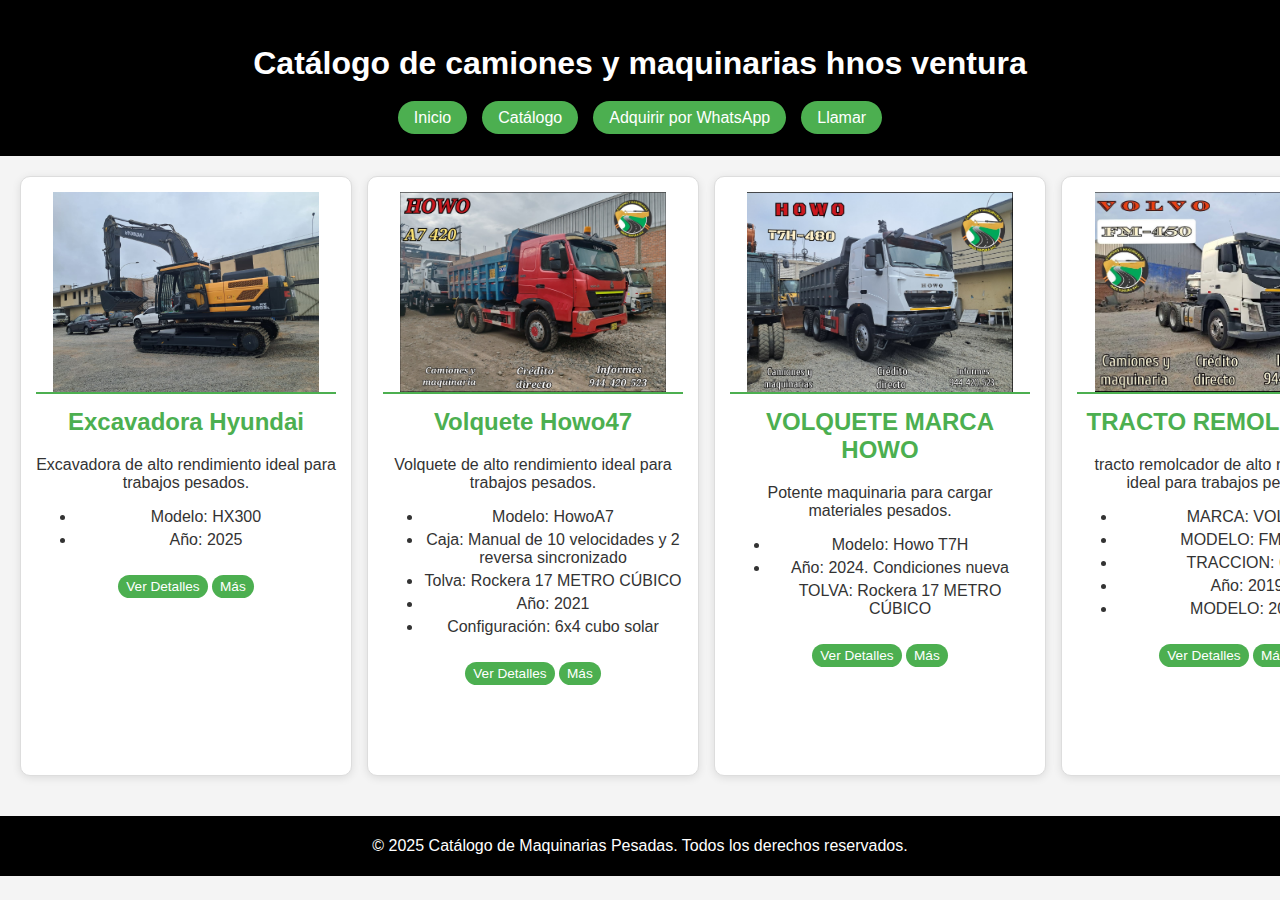
==== index.html @ cc3fea2d "Add files via upload" ====
<!DOCTYPE html>
<html lang="es">
<head>
    <meta charset="UTF-8">
    <meta name="viewport" content="width=device-width, initial-scale=1.0">
    <title>Catálogo de camiones y maquinarias hnos ventura</title>
    <link rel="stylesheet" href="estilo.css">
</head>
<body>
    <header>
        <h1>Catálogo de camiones y maquinarias hnos ventura</h1>
        <nav>
            <ul>
                <li><a href="#inicio">Inicio</a></li>
                <li><a href="#catalogo">Catálogo</a></li>
                <li><a href="https://wa.me/944420523" class="btn-adquirir">Adquirir por WhatsApp</a></li>
                <li><a href="tel:+51 944 420 523" class="btn-adquirir">Llamar</a></li>
            </ul>
        </nav>
    </header>

    <section id="catalogo" class="catalogo">
        <div class="maquinaria">
            <img src="img/EXCAVADORA1/1.jpeg" alt="Excavadora">
            <h2>Excavadora Hyundai</h2>
            <p>Excavadora de alto rendimiento ideal para trabajos pesados.</p>
            <ul>
                <li>Modelo: HX300</li>
                <li>Año: 2025</li>
            </ul>
            <button onclick="mostrarDetalles('detalles1')">Ver Detalles</button>
            <div id="detalles1" class="detalles oculto">
                <p>Incluye tecnología avanzada de control, cabina ergonómica y mayor eficiencia en el consumo de combustible.</p>
                <button onclick="cerrarDetalles('detalles1')">Cerrar</button>
            </div>
            <button onclick="mostrarMas('galeria1')">Más</button>
            <div id="galeria1" class="galeria oculto">
                <img src="img/EXCAVADORA1/2.jpeg" alt="Excavadora vista lateral">
                <img src="img/EXCAVADORA1/3.jpeg" alt="Excavadora en acción">
            </div>
        </div>

        <div class="maquinaria">
            <img src="img/HOWO1/4.jpg" alt="Volquete Howo47">
            <h2>Volquete Howo47</h2>
            <p>Volquete de alto rendimiento ideal para trabajos pesados.</p>
            <ul>
                <li>Modelo: HowoA7</li>
                <li>Caja: Manual de 10 velocidades y 2 reversa sincronizado</li>
                <li>Tolva: Rockera 17 METRO CÚBICO</li>
                <li>Año: 2021</li>
                <li>Configuración: 6x4 cubo solar</li>
            </ul>
            <button onclick="mostrarDetalles('detalles2')">Ver Detalles</button>
            <div id="detalles2" class="detalles oculto">
                <p>Equipado con un potente motor que ofrece mayor rendimiento y durabilidad.</p>
                <button onclick="cerrarDetalles('detalles2')">Cerrar</button>
            </div>
            <button onclick="mostrarMas('galeria2')">Más</button>
            <div id="galeria2" class="galeria oculto">
                <img src="img/HOWO1/5.jpg" alt="Volquete vista lateral">
                <img src="img/HOWO1/6.jpg" alt="Volquete en acción">
                <img src="img/HOWO1/7.jpg" alt="Volquete en acción">
            </div>
        </div>

        <div class="maquinaria">
            <img src="img/HOWO2/1.jpg" alt="volquete">
            <h2>VOLQUETE MARCA HOWO </h2>
            <p>Potente maquinaria para cargar materiales pesados.</p>
            <ul>
                <li>Modelo: Howo T7H</li>
                <li>Año:  2024. Condiciones nueva </li>
                </li>TOLVA:     Rockera 17 METRO CÚBICO</li>
            </ul>
            <button onclick="mostrarDetalles('detalles3')">Ver Detalles</button>
            <div id="detalles3" class="detalles oculto">
                <p>Con excelente capacidad de carga y eficiencia en el consumo de combustible.</p>
                <button onclick="cerrarDetalles('detalles3')">Cerrar</button>
            </div>
            <button onclick="mostrarMas('galeria3')">Más</button>
            <div id="galeria3" class="galeria oculto">
                <img src="img/HOWO2/2.jpg" alt="Cargador frontal lateral">
                <img src="img/HOWO2/3.jpg" alt="Cargador frontal en acción">
                <img src="img/HOWO2/1.jpg" alt="Cargador frontal en acción">
            </div>
        </div>

        <div class="maquinaria">
            <img src="img/TRACTO REMOLCADOR1/1.jpg" alt="Tracto remolcador">
            <h2>TRACTO REMOLCADOR </h2>
            <p>tracto remolcador de alto rendimiento ideal para trabajos pesados.</p>
            <ul>
                <li>MARCA: VOLVO </li>
                <li>MODELO: FM-450 </li>
                <li>TRACCION: 6X4 </li>
                <li>Año: 2019</li>
                <li>MODELO: 2020</li>
            </ul>
            <button onclick="mostrarDetalles('detalles4')">Ver Detalles</button>
            <div id="detalles4" class="detalles oculto">
                <p>Cuenta con un diseño robusto y sistema hidráulico avanzado.</p>
                <button onclick="cerrarDetalles('detalles4')">Cerrar</button>
            </div>
            <button onclick="mostrarMas('galeria4')">Más</button>
            <div id="galeria4" class="galeria oculto">
                <img src="img/TRACTO REMOLCADOR1/2.jpg" alt="Retroexcavadora vista lateral">
                <img src="img/TRACTO REMOLCADOR1/3.jpg" alt="Retroexcavadora en acción">
                <img src="img/TRACTO REMOLCADOR1/4.jpg" alt="Retroexcavadora en acción">
                <img src="img/TRACTO REMOLCADOR1/5.jpg" alt="Retroexcavadora en acción">
            </div>
        </div>
        <div class="maquinaria">
            <img src="img/VOLQUETE SCANIA/1.jpg" alt="volquete scania">
            <h2>VOLQUETE SCANIA  </h2>
            <p>Volquete de alto rendimiento ideal para trabajos pesados.</p>
            <ul>
                <li>MARCA: SACANIA </li>
                <li>TRACCION: 8X4 </li>
                <li>Año: 2018</li>
                <li>MODELO: 2019</li>
            </ul>
            <button onclick="mostrarDetalles('detalles5')">Ver Detalles</button>
            <div id="detalles5" class="detalles oculto">
                <p>Cuenta con un diseño robusto y sistema hidráulico avanzado.</p>
                <button onclick="cerrarDetalles('detalles5')">Cerrar</button>
            </div>
            <button onclick="mostrarMas('galeria5')">Más</button>
            <div id="galeria5" class="galeria oculto">
                <img src="img/VOLQUETE SCANIA/2.jpg" alt="Retroexcavadora vista lateral">
                <img src="img/VOLQUETE SCANIA/3.jpg" alt="Retroexcavadora en acción">
                <img src="img/VOLQUETE SCANIA/4.jpg" alt="Retroexcavadora en acción">
                <img src="img/VOLQUETE SCANIA/5.jpg" alt="Retroexcavadora en acción">
            </div>
        </div>
        <div class="maquinaria">
            <img src="img/TRACTO REMOLCADOR2/1.jpg" alt="tracto remolcador scania">
            <h2> TRACTO REMOLCADOR SCANIA  </h2>
            <p>tracto remolcador de alto rendimiento para llevar carga pesada.</p>
            <ul>
                <li>MARCA: SACANIA </li>
                <li>TRACCION: 6X4 </li>
                <li>MOTOR:  scania  md G-460 </li>
                <li>Año: 2013</li>
                <li>MODELO: 2014</li>
            </ul>
            <button onclick="mostrarDetalles('detalles6')">Ver Detalles</button>
            <div id="detalles6" class="detalles oculto">
                <p>Cuenta con un diseño robusto y sistema hidráulico avanzado.</p>
                <button onclick="cerrarDetalles('detalles6')">Cerrar</button>
            </div>
            <button onclick="mostrarMas('galeria6')">Más</button>
            <div id="galeria6" class="galeria oculto">
                <img src="img/TRACTO REMOLCADOR2/2.jpg" alt="Retroexcavadora vista lateral">
                <img src="img/TRACTO REMOLCADOR2/3.jpg" alt="Retroexcavadora en acción">
                <img src="img/TRACTO REMOLCADOR2/4.jpg" alt="Retroexcavadora en acción">
                <img src="img/TRACTO REMOLCADOR2/5.jpg" alt="Retroexcavadora en acción">
            </div>
        </div>
        <div class="maquinaria">
            <img src="img/VOLQUETE 2/5.jpg" alt="volquete scania">
            <h2> VOLQUETE SCANIA  </h2>
            <p>Volquete de alto rendimiento ideal para trabajos pesados..</p>
            <ul>
                <li>MARCA: SACANIA </li>
                <li>TRACCION: 8X4 </li>
                <li>MOTOR:  scania  md G-460 </li>
                <li>TOLVA:  20 METROS CÚBICOS</li>
                <li>Año: 2017</li>
                <li>MODELO: 2018</li>
            </ul>
            <button onclick="mostrarDetalles('detalles7')">Ver Detalles</button>
            <div id="detalles7" class="detalles oculto">
                <p>Cuenta con un diseño robusto y sistema hidráulico avanzado.</p>
                <button onclick="cerrarDetalles('detalles7')">Cerrar</button>
            </div>
            <button onclick="mostrarMas('galeria7')">Más</button>
            <div id="galeria7" class="galeria oculto">
                <img src="img/VOLQUETE 2/4.jpg" alt="Retroexcavadora vista lateral">
                <img src="img/VOLQUETE 2/3.jpg" alt="Retroexcavadora en acción">
                <img src="img/VOLQUETE 2/2.jpg" alt="Retroexcavadora en acción">
                <img src="img/VOLQUETE 2/1.jpg" alt="Retroexcavadora en acción">
                <img src="img/VOLQUETE 2/6.jpg" alt="Retroexcavadora en acción">
            </div>
        </div>
        <div class="maquinaria">
            <img src="img/EXCAVADORA RUEDAS/5.jpg" alt="Excavadora">
            <h2> EXCAVADORA NEUMATICA HYUNDAI  </h2>
            <p>Excavadora de alto rendimiento ideal para trabajos pesados.</p>
            <ul>
                <li>MARCA: HYUNDAI</li>
                <li>MOTOR:   HM 5.9 </li>
                <li>CAPACIDAD DE CUCHARA:  0.81t𝒎3 </li>
                <li>Año: 2023</li>
                <li>MODELO: 2024</li>
            </ul>
            <button onclick="mostrarDetalles('detalles8')">Ver Detalles</button>
            <div id="detalles8" class="detalles oculto">
                <p>Cuenta con un diseño robusto y sistema hidráulico avanzado.</p>
                <button onclick="cerrarDetalles('detalles8')">Cerrar</button>
            </div>
            <button onclick="mostrarMas('galeria8')">Más</button>
            <div id="galeria8" class="galeria oculto">
                <img src="img/EXCAVADORA RUEDAS/1.jpg" alt="Retroexcavadora vista lateral">
                <img src="img/EXCAVADORA RUEDAS/2.jpg" alt="Retroexcavadora en acción">
                <img src="img/EXCAVADORA RUEDAS/3.jpg" alt="Retroexcavadora en acción">
                <img src="img/EXCAVADORA RUEDAS/4.jpg" alt="Retroexcavadora en acción">
                <img src="img/EXCAVADORA RUEDAS/5.jpg" alt="Retroexcavadora en acción">
            </div>
        </div>
        <div class="maquinaria">
            <img src="img/TRACTO INTER/1.jpg" alt="Excavadora">
            <h2> TRACTO REMOLCADOR INTERNACIONAL   </h2>
            <p>tracto remolcador de alto rendimiento para llevar carga pesada.</p>
            <ul>
                <li>MARCA: INTERNACIONAL</li>
                <li>MOTOR:   CUMMINS  md 9200 </li>
                <li>TRACCION: 6𝐱4 </li>
                <li>Año: 2015</li>
                <li>MODELO: 2016</li>
            </ul>
            <button onclick="mostrarDetalles('detalles9')">Ver Detalles</button>
            <div id="detalles9" class="detalles oculto">
                <p>Cuenta con un diseño robusto y sistema hidráulico avanzado.</p>
                <button onclick="cerrarDetalles('detalles9')">Cerrar</button>
            </div>
            <button onclick="mostrarMas('galeria9')">Más</button>
            <div id="galeria9" class="galeria oculto">
                <img src="img/TRACTO INTER/2.jpg" alt="Retroexcavadora vista lateral">
                <img src="img/TRACTO INTER/3.jpg" alt="Retroexcavadora en acción">
                <img src="img/TRACTO INTER/4.jpg" alt="Retroexcavadora en acción">
                <img src="img/TRACTO INTER/5.jpg" alt="Retroexcavadora en acción">
                <img src="img/TRACTO INTER/6.jpg" alt="Retroexcavadora en acción">
            </div>
        </div>
        <div class="maquinaria">
            <img src="img/VOLQUETE3/1.jpg" alt="Excavadora">
            <h2> VOLQUETE SCANIA  </h2>
            <p>Volquete de alto rendimiento ideal para trabajos pesados.</p>
            <ul>
                <li>MARCA: SCANIA</li>
                <li>MOTOR:   scania  md P-460 </li>
                <li>TRACCION: 6𝐱4 </li>
                <li>Año: 2015</li>
                <li>MODELO: 2016</li>
            </ul>
            <button onclick="mostrarDetalles('detalles10')">Ver Detalles</button>
            <div id="detalles10" class="detalles oculto">
                <p>Cuenta con un diseño robusto y sistema hidráulico avanzado.</p>
                <button onclick="cerrarDetalles('detalles10')">Cerrar</button>
            </div>
            <button onclick="mostrarMas('galeria10')">Más</button>
            <div id="galeria10" class="galeria oculto">
                <img src="img/VOLQUETE3/2.jpg" alt="Retroexcavadora vista lateral">
                <img src="img/VOLQUETE3/3.jpg" alt="Retroexcavadora en acción">
                <img src="img/VOLQUETE3/4.jpg" alt="Retroexcavadora en acción">
                <img src="img/VOLQUETE3/5.jpg" alt="Retroexcavadora en acción">
                <img src="img/VOLQUETE3/6.jpg" alt="Retroexcavadora en acción">
            </div>
        </div>
        <div class="maquinaria">
            <img src="img/RETRO EXCAVADORA/6.jpg" alt="Excavadora">
            <h2> RETRO EXCAVADORA </h2>
            <p>retro excavadora de alto rendimiento ideal para trabajos pesados.</p>
            <ul>
                <li>MARCA: JBC</li>
                <li>MOTOR:  JCB  4.5 </li>
                <li>TRACCION: 4𝕩4   </li>
                <li>Año: 2022</li>
                <li>MODELO:</li>
            </ul>
            <button onclick="mostrarDetalles('detalles11')">Ver Detalles</button>
            <div id="detalles11" class="detalles oculto">
                <p>Cuenta con un diseño robusto y sistema hidráulico avanzado.</p>
                <button onclick="cerrarDetalles('detalles11')">Cerrar</button>
            </div>
            <button onclick="mostrarMas('galeria11')">Más</button>
            <div id="galeria11" class="galeria oculto">
                <img src="img/RETRO EXCAVADORA/1.jpg" alt="Retroexcavadora vista lateral">
                <img src="img/RETRO EXCAVADORA/2.jpg" alt="Retroexcavadora en acción">
                <img src="img/RETRO EXCAVADORA/3.jpg" alt="Retroexcavadora en acción">
                <img src="img/RETRO EXCAVADORA/4.jpg" alt="Retroexcavadora en acción">
                <img src="img/RETRO EXCAVADORA/5.jpg" alt="Retroexcavadora en acción">
            </div>
        </div>
        <div class="maquinaria">
            <img src="img/VOLQUETE SHACMAN/1.jpg" alt="Excavadora">
            <h2> VOLQUETE SHACMAN </h2>
            <p>volquete  de alto rendimiento ideal para trabajos pesados.</p>
            <ul>
                <li>MARCA: shacman </li>
                <li>MODELO: x5000</li>
                <li></li>
                <li>Año: 2025</li>
                <li> </li>
            </ul>
            <button onclick="mostrarDetalles('detalles12')">Ver Detalles</button>
            <div id="detalles12" class="detalles oculto">
                <p>Cuenta con un diseño robusto y sistema hidráulico avanzado.</p>
                <button onclick="cerrarDetalles('detalles12')">Cerrar</button>
            </div>
            <button onclick="mostrarMas('galeria12')">Más</button>
            <div id="galeria12" class="galeria oculto">
                <img src="img/VOLQUETE SHACMAN/2.jpg" alt="Retroexcavadora vista lateral">
                <img src="img/VOLQUETE SHACMAN/3.jpg" alt="Retroexcavadora en acción">
                <img src="img/VOLQUETE SHACMAN/4.jpg" alt="Retroexcavadora en acción">
                <img src="img/VOLQUETE SHACMAN/5.jpg" alt="Retroexcavadora en acción">
                
            </div>
        </div>
        <div class="maquinaria">
            <img src="img/VOLQUETE VOLVO/1.jpg" alt="Excavadora">
            <h2> VOLQUETE VOLVO </h2>
            <p>volquete  de alto rendimiento ideal para trabajos pesados.</p>
            <ul>
                <li>MARCA: volvo </li>
                <li>MODELO: 𝐅𝐌𝐗-540</li>
                <li>𝐓𝐑𝐀𝐂𝐂𝐈𝐎𝐍:    8𝐗4</li>
                <li>Año: 2021</li>
                <li> </li>
            </ul>
            <button onclick="mostrarDetalles('detalles13')">Ver Detalles</button>
            <div id="detalles13" class="detalles oculto">
                <p>Cuenta con un diseño robusto y sistema hidráulico avanzado.</p>
                <button onclick="cerrarDetalles('detalles13')">Cerrar</button>
            </div>
            <button onclick="mostrarMas('galeria13')">Más</button>
            <div id="galeria13" class="galeria oculto">
                <img src="img/VOLQUETE VOLVO/2.jpg" alt="Retroexcavadora vista lateral">
                <img src="img/VOLQUETE VOLVO/3.jpg" alt="Retroexcavadora en acción">
                <img src="img/VOLQUETE VOLVO/4.jpg" alt="Retroexcavadora en acción">
                <img src="img/VOLQUETE VOLVO/5.jpg" alt="Retroexcavadora en acción">
                <img src="img/VOLQUETE VOLVO/6.jpg" alt="Retroexcavadora en acción">
                
            </div>
        </div>
        <div class="maquinaria">
            <img src="img/MINICARGADOR/1.jpg" alt="Excavadora">
            <h2> 𝙼𝙸𝙽𝙸 𝙲𝙰𝚁𝙶ador BObCAT-630 </h2>
            <p>mini cargador eficiente para tu trabajo</p>
            <ul>
                <li>𝙼𝙾𝚃𝙾𝚁:   BObCAT</li>
                <li>Modelo motor:   D24</li>
                <li>𝙲𝚘𝚗𝚍𝚎𝚌𝚒𝚘𝚗𝚎𝚜: Simenueva</li>
                <li>Año: 2022</li>
                <li> </li>
            </ul>
            <button onclick="mostrarDetalles('detalles14')">Ver Detalles</button>
            <div id="detalles14" class="detalles oculto">
                <p>Cuenta con un diseño robusto y sistema hidráulico avanzado.</p>
                <button onclick="cerrarDetalles('detalles14')">Cerrar</button>
            </div>
            <button onclick="mostrarMas('galeria14')">Más</button>
            <div id="galeria14" class="galeria oculto">
                <img src="img/MINICARGADOR/2.jpg" alt="Retroexcavadora vista lateral">
                <img src="img/MINICARGADOR/3.jpg" alt="Retroexcavadora en acción">
                <img src="img/MINICARGADOR/4.jpg" alt="Retroexcavadora en acción">
                <img src="img/MINICARGADOR/5.jpg" alt="Retroexcavadora en acción">
                <img src="img/MINICARGADOR/6.jpg" alt="Retroexcavadora en acción">
                
            </div>
        </div>
        <div class="maquinaria">
            <img src="img/TRACTO REMOLCADOR CAMION/1.jpg" alt="Excavadora">
            <h2>𝐓𝐑𝐀𝐂𝐓𝐎  𝐑𝐄𝐌𝐎𝐋𝐂𝐀𝐃𝐎𝐑 Internacional</h2>
            <p>tracto remolcador eficiente para tu trabajo</p>
            <ul>
                <li>𝐌𝐨𝐭𝐨𝐫:  CUMMINS  md 9200</li>
                <li>𝐓𝐫𝐚𝐜𝐜𝐢ó𝐧:     6𝐱4</li>
                <li>𝐒𝐮𝐬𝐩𝐞𝐧𝐜𝐢ó𝐧: meunatica</li>
                <li>𝐂𝐚𝐣𝐚:   FULLER  </li>
                <li>𝐑𝐞𝐭𝐚𝐫𝐝𝐞𝐫:  5 tiempos </li>
                <li>𝐀𝐧̃𝐨:  2013 modelo 2014 </li>
                
            </ul>
            <button onclick="mostrarDetalles('detalles15')">Ver Detalles</button>
            <div id="detalles15" class="detalles oculto">
                <p>Cuenta con un diseño robusto y sistema hidráulico avanzado.</p>
                <button onclick="cerrarDetalles('detalles15')">Cerrar</button>
            </div>
            <button onclick="mostrarMas('galeria15')">Más</button>
            <div id="galeria15" class="galeria oculto">
                <img src="img/TRACTO REMOLCADOR CAMION/2.jpg" alt="Retroexcavadora vista lateral">
                <img src="img/TRACTO REMOLCADOR CAMION/3.jpg" alt="Retroexcavadora en acción">
                <img src="img/TRACTO REMOLCADOR CAMION/4.jpg" alt="Retroexcavadora en acción">
                <img src="img/TRACTO REMOLCADOR CAMION/5.jpg" alt="Retroexcavadora en acción">
                <img src="img/TRACTO REMOLCADOR CAMION/6.jpg" alt="Retroexcavadora en acción">
                
            </div>
        </div>
        <div class="maquinaria">
            <img src="img/VOLQUETE SHACMAN 1/1.jpg" alt="Excavadora">
            <h2>𝗩𝗼𝗹𝗾𝘂𝗲𝘁𝗲 𝘀𝗵𝗮𝗰𝗺𝗮𝗻 𝗫3000 </h2>
            <p>volquete eficiente para tu trabajo</p>
            <ul>
                <li>𝗠𝗢𝗧𝗢𝗥: 𝗖𝗨𝗠𝗠𝗜𝗡𝗦 ISX_440 HP EURO 5</li>
                <li>𝗖𝗔𝗝𝗔:  Fast Gear12 + 2 velocidad</li>
                <li>𝗧𝗿𝗮𝗰𝗰𝗶𝗼́𝗻: 6x4</li>
                <li>𝗟𝗟𝗔𝗡𝗧𝗔:  12x2  </li>
                <li> 𝗧𝗢𝗟𝗩𝗔:  16 m3 </li>
                <li>𝗔Ñ𝗢:  2024 md 2025 </li>
                
            </ul>
            <button onclick="mostrarDetalles('detalles16')">Ver Detalles</button>
            <div id="detalles16" class="detalles oculto">
                <p>Cuenta con un diseño robusto y sistema hidráulico avanzado.</p>
                <button onclick="cerrarDetalles('detalles16')">Cerrar</button>
            </div>
            <button onclick="mostrarMas('galeria16')">Más</button>
            <div id="galeria16" class="galeria oculto">
                <img src="img/VOLQUETE SHACMAN 1/2.jpg" alt="Retroexcavadora vista lateral">
                <img src="img/VOLQUETE SHACMAN 1/3.jpg" alt="Retroexcavadora en acción">
                <img src="img/VOLQUETE SHACMAN 1/4.jpg" alt="Retroexcavadora en acción">
                <img src="img/VOLQUETE SHACMAN 1/5.jpg" alt="Retroexcavadora en acción">
                <img src="img/VOLQUETE SHACMAN 1/6.jpg" alt="Retroexcavadora en acción">
                
            </div>
        </div>
        <div class="maquinaria">
            <img src="img/MOTONIVELADORA/1.jpg" alt="Excavadora">
            <h2>MOTONIVELADORA MARCA CATERPILLAR  </h2>
            <p>motoniveladora eficiente para tu trabajo</p>
            <ul>
                <li>MODELO : 140K</li>
                <li>AÑO: 2012</li>
                <li></li>
                <li></li>
                <li> </li>
                <li> </li>
                
            </ul>
            <button onclick="mostrarDetalles('detalles17')">Ver Detalles</button>
            <div id="detalles17" class="detalles oculto">
                <p>Cuenta con un diseño robusto y sistema hidráulico avanzado.</p>
                <button onclick="cerrarDetalles('detalles17')">Cerrar</button>
            </div>
            <button onclick="mostrarMas('galeria17')">Más</button>
            <div id="galeria17" class="galeria oculto">
                <img src="img/MOTONIVELADORA/2.jpg" alt="Retroexcavadora vista lateral">
                <img src="img/MOTONIVELADORA/3.jpg" alt="Retroexcavadora en acción">
                <img src="img/MOTONIVELADORA/4.jpg" alt="Retroexcavadora en acción">
            </div>
        </div>
        <div class="maquinaria">
            <img src="img/RODILLO/1.jpg" alt="Excavadora">
            <h2>RODILLO COPACTADOR </h2>
            <p>rodillo eficiente para tu trabajo</p>
            <ul>
                <li>MARCA : AHMM</li>
                <li>MODELO : 34-11</li>
                <li>AÑO : 2012</li>
                <li>  </li>
                <li> </li>
                <li> </li>
                
            </ul>
            <button onclick="mostrarDetalles('detalles18')">Ver Detalles</button>
            <div id="detalles18" class="detalles oculto">
                <p>Cuenta con un diseño robusto y sistema hidráulico avanzado.</p>
                <button onclick="cerrarDetalles('detalles18')">Cerrar</button>
            </div>
            <button onclick="mostrarMas('galeria18')">Más</button>
            <div id="galeria18" class="galeria oculto">
                <img src="img/RODILLO/1.jpg" alt="Retroexcavadora vista lateral">
                <img src="img/RODILLO/2.jpg" alt="Retroexcavadora en acción">
                <img src="img/RODILLO/3.jpg" alt="Retroexcavadora en acción">
                <img src="img/RODILLO/4.jpg" alt="Retroexcavadora en acción">
                
            </div>
        </div>
    </div>
    <div class="maquinaria">
        <img src="img/x5000/1.jpg" alt="Excavadora">
        <h2>VOLQUETE SHACMAN X5000 </h2>
        <p>𝐄𝘅𝗽𝗲𝗿𝗶𝗺𝗲𝗻𝘁𝗮 𝗹𝗮 𝗴𝗿𝗮𝗻𝗱𝗲𝘇𝗮 𝗲𝘅𝘁𝗿𝗲𝗺𝗮 𝗲𝗻 𝗰𝗮𝗱𝗮 𝗸𝗶𝗹𝗼𝗺𝗲𝘁𝗿𝗮𝗷𝗲 𝗦𝗛𝗔𝗖𝗠𝗔𝗡 𝗫5000</p>
        <ul>
            <li>𝗠𝗢𝗧𝗢𝗥:  𝗖𝗨𝗠𝗠𝗜𝗡𝗦 ISX_520 HP EURO 5</li>
            <li>𝗟𝗟𝗔𝗡𝗧𝗔:  12x24</li>
            <li>𝗧𝗢𝗟𝗩𝗔:   22 m3</li>
            <li>AÑO :    2025 </li>
            <li> </li>
            <li> </li>
            
        </ul>
        <button onclick="mostrarDetalles('detalles19')">Ver Detalles</button>
        <div id="detalles19" class="detalles oculto">
            <p>Cuenta con un diseño robusto y sistema hidráulico avanzado.</p>
            <button onclick="cerrarDetalles('detalles19')">Cerrar</button>
        </div>
        <button onclick="mostrarMas('galeria19')">Más</button>
        <div id="galeria19" class="galeria oculto">
            <img src="img/x5000/2.jpg" alt="Retroexcavadora vista lateral">
            <img src="img/x5000/3.jpg" alt="Retroexcavadora en acción">
            <img src="img/x5000/4.jpg" alt="Retroexcavadora en acción">
            
        </div>
    </section>

    <footer>
        <p>&copy; 2025 Catálogo de Maquinarias Pesadas. Todos los derechos reservados.</p>
    </footer>

    <script src="scrpt/script.js"></script>
</body>
</html>
---- estilo.css ----
/* ==================== GENERAL ==================== */
body {

    font-family: Arial, sans-serif;
    margin: 0;
    padding: 0;
    box-sizing: border-box;
    background-color: #f4f4f4;
    color: #333;
}

header {
    background-color: #000;
    color: #fff;
    text-align: center;
    padding: 1.5rem 0;
}

nav ul {
    list-style: none;
    padding: 0;
    margin: 0;
    display: flex;
    flex-wrap: wrap;
    justify-content: center;
    gap: 15px;
}

nav ul li a {
    color: #fff;
    text-decoration: none;
    padding: 0.5rem 1rem;
    background-color: #4CAF50;
    border-radius: 25px;
    transition: background 0.3s ease;
}

nav ul li a:hover {
    background-color: #45a049;
}

/* ==================== CATÁLOGO ==================== */
.catalogo {
    display: flex;
    flex-direction: row;
    flex-wrap: nowrap;
    overflow-x: auto;
    gap: 15px;
    padding: 20px;
}

.maquinaria {
    background-color: #fff;
    border: 1px solid #ddd;
    border-radius: 10px;
    overflow: hidden;
    box-shadow: 0 2px 8px rgba(0, 0, 0, 0.1);
    text-align: center;
    padding: 15px;
    flex: 0 0 300px;
}

.maquinaria img {
    width: 100%;
    height: auto;
    border-bottom: 2px solid #4CAF50;
    max-height: 200px;
    object-fit: contain; /* Mantiene el tamaño original de las imágenes */
}

h2 {
    color: #4CAF50;
    margin-top: 10px;
}

p, li {
    margin: 5px 0;
}

/* ==================== BOTONES ==================== */
button {
    background-color: #4CAF50;
    color: #fff;
    border: none;
    padding: 4px 8px; /* Botones aún más pequeños */
    font-size: 0.85rem;
    border-radius: 20px;
    cursor: pointer;
    transition: background 0.3s ease;
    margin-top: 10px;
}

button:hover {
    background-color: #45a049;
}

/* ==================== DETALLES & GALERÍA ==================== */
.detalles, .galeria {
    background-color: #f0f0f0;
    border-top: 2px solid #4CAF50;
    margin-top: 10px;
    padding: 10px;
    border-radius: 0 0 12px 12px;
    display: none; /* Oculta por defecto */
}

.detalles:not(.oculto), .galeria:not(.oculto) {
    display: block;
}

.galeria img {
    width: 100%;
    height: auto;
    border-radius: 8px;
    margin-top: 5px;
}

/* ==================== FOOTER ==================== */
footer {
    background-color: #000;
    color: #fff;
    text-align: center;
    padding: 1rem 0;
    margin-top: 20px;
}
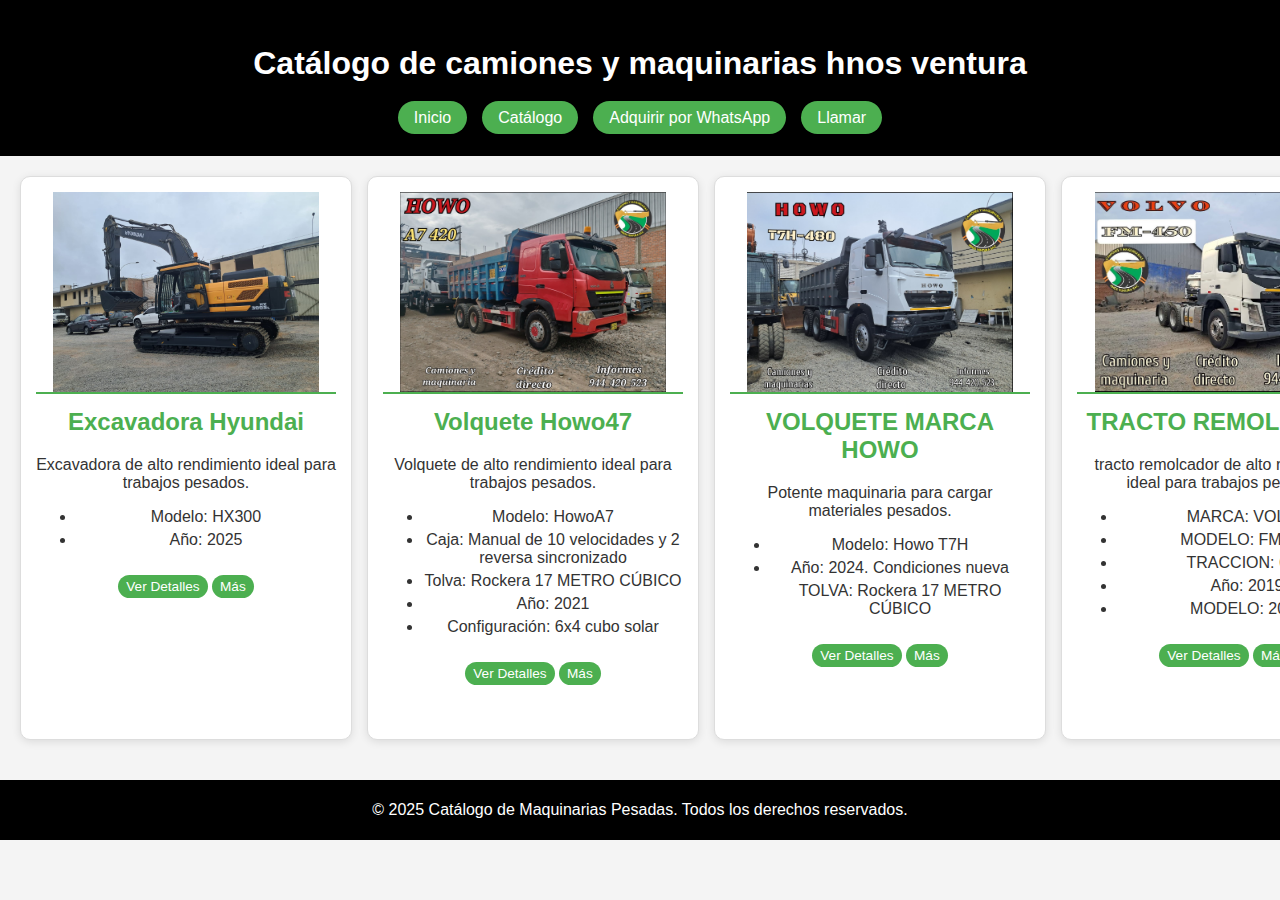
==== commit 9f9dc5e9: "Add files via upload" ====
--- a/index.html
+++ b/index.html
@@ -492,11 +492,63 @@
             <img src="img/x5000/2.jpg" alt="Retroexcavadora vista lateral">
             <img src="img/x5000/3.jpg" alt="Retroexcavadora en acción">
             <img src="img/x5000/4.jpg" alt="Retroexcavadora en acción">
-            
-        </div>
+            </div>
+        </div>
+<div class="maquinaria">
+    <img src="img2/TRACTO VOLVO/1.jpg" alt="Excavadora">
+    <h2>𝑻𝑹𝑨𝑪𝑻𝑶 𝑹𝑬𝑴𝑶𝑳𝑪𝑨𝑫𝑶𝑹  𝑴𝑨𝑹𝑪𝑨 𝑽𝑶𝑳𝑽𝑶 </h2>
+    <p>tracto remolcador eficiente para tu trabajo</p>
+    <ul>
+        <li>𝑴𝑶𝑫𝑬𝑳𝑶:   𝑭𝑴 420   (𝑬𝑼𝑹𝑶 5)</li>
+        <li>𝑪𝑨𝑱𝑨:       𝑰_𝒔𝒉𝒊𝒇𝒕 13 𝒎𝒂𝒓𝒄𝒉𝒂𝒔</li>
+        <li>𝑻𝑹𝑨𝑪𝑪𝑰𝑶𝑵:        6𝑿4</li>
+        <li>𝑨𝑵̃𝑶:   2025 𝑴𝒐𝒅𝒆𝒍𝒐 2026</li>
+        
+    </ul>
+    <button onclick="mostrarDetalles('detalles20')">Ver Detalles</button>
+    <div id="detalles20" class="detalles oculto">
+        <p>Cuenta con un diseño robusto y sistema hidráulico avanzado.</p>
+        <button onclick="cerrarDetalles('detalles20')">Cerrar</button>
+    </div>
+    <button onclick="mostrarMas('galeria20')">Más</button>
+    <div id="galeria20" class="galeria oculto">
+        <img src="img2/TRACTO VOLVO/2.jpg" alt="Retroexcavadora vista lateral">
+        <img src="img2/TRACTO VOLVO/3.jpg" alt="Retroexcavadora en acción">
+        <img src="img2/TRACTO VOLVO/4.jpg" alt="Retroexcavadora en acción">
+        <img src="img2/TRACTO VOLVO/5.jpg" alt="Retroexcavadora en acción">
+        <img src="img2/TRACTO VOLVO/6.jpg" alt="Retroexcavadora en acción">   
+    </div>
+</div>
+<div class="maquinaria">
+    <img src="img2/VOLQUETE VOLVO1/1.jpg" alt="Excavadora">
+    <h2>𝐕𝐎𝐋𝐐𝐔𝐄𝐓𝐄.  𝐌𝐀𝐑𝐂𝐀 𝐕𝐎𝐋𝐕𝐎  </h2>
+    <p>volquete eficiente para tu trabajo</p>
+    <ul>
+        <li>𝐌𝐎𝐃𝐄𝐋𝐎:   𝐅𝐌𝐗-440</li>
+        <li>𝐂𝐀𝐉𝐀:    Mecánica </li>
+        <li>𝐓𝐑𝐀𝐂𝐂𝐈𝐎𝐍:   6𝐗4 </li>
+        <li>𝐒𝐔𝐒𝐏𝐄𝐂𝐈𝐎𝐍 𝐌𝐔𝐄𝐋𝐋𝐄 𝐂𝐎𝐍 𝐂𝐔𝐁𝐎𝐒</li>
+        <li>𝐓𝐎𝐋𝐕𝐀:  15 𝐌𝐄𝐓𝐑𝐎𝐒 𝐂𝐔𝐁𝐈𝐂𝐎S</li>
+        <li>𝐀𝐍̃𝐎:     2011𝐌𝐎𝐃𝐄𝐋𝐎 2012</li>
+        
+    </ul>
+    <button onclick="mostrarDetalles('detalles21')">Ver Detalles</button>
+    <div id="detalles21" class="detalles oculto">
+        <p>Cuenta con un diseño robusto y sistema hidráulico avanzado.</p>
+        <button onclick="cerrarDetalles('detalles21')">Cerrar</button>
+    </div>
+    <button onclick="mostrarMas('galeria21')">Más</button>
+    <div id="galeria21" class="galeria oculto">
+        <img src="img2/VOLQUETE VOLVO1/1.jpg" alt="Retroexcavadora vista lateral">
+        <img src="img2/VOLQUETE VOLVO1/2.jpg" alt="Retroexcavadora en acción">
+        <img src="img2/VOLQUETE VOLVO1/3.jpg" alt="Retroexcavadora en acción">
+        <img src="img2/VOLQUETE VOLVO1/4.jpg" alt="Retroexcavadora en acción">
+        <img src="img2/VOLQUETE VOLVO1/5.jpg" alt="Retroexcavadora en acción">
+        
+    </div>
+
     </section>
-
-    <footer>
+<footer>
         <p>&copy; 2025 Catálogo de Maquinarias Pesadas. Todos los derechos reservados.</p>
     </footer>
 
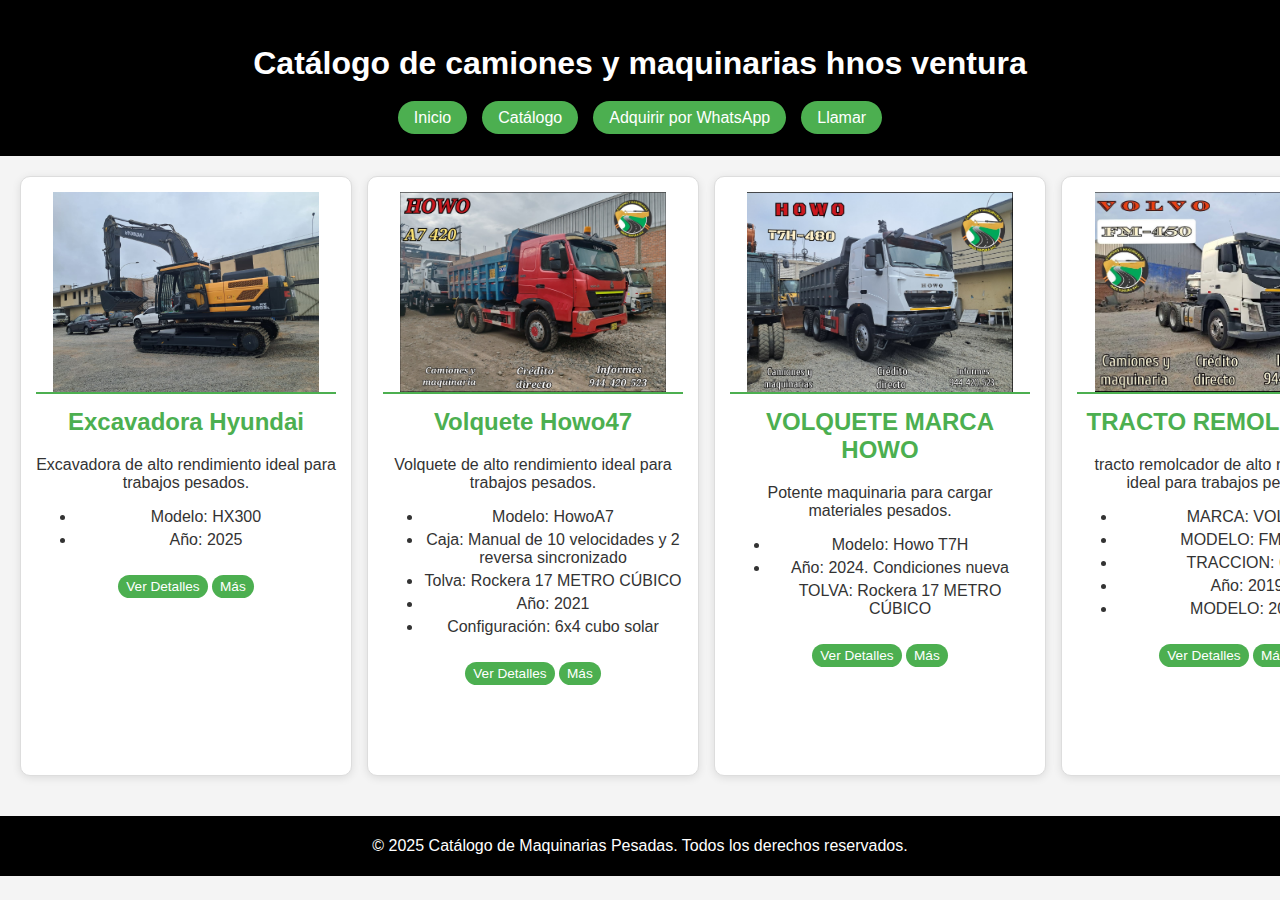
==== commit 20334a43: "Add files via upload" ====
--- a/index.html
+++ b/index.html
@@ -470,7 +470,7 @@
         </div>
     </div>
     <div class="maquinaria">
-        <img src="img/x5000/1.jpg" alt="Excavadora">
+        <img src="img2/x5000/1.jpg" alt="Excavadora">
         <h2>VOLQUETE SHACMAN X5000 </h2>
         <p>𝐄𝘅𝗽𝗲𝗿𝗶𝗺𝗲𝗻𝘁𝗮 𝗹𝗮 𝗴𝗿𝗮𝗻𝗱𝗲𝘇𝗮 𝗲𝘅𝘁𝗿𝗲𝗺𝗮 𝗲𝗻 𝗰𝗮𝗱𝗮 𝗸𝗶𝗹𝗼𝗺𝗲𝘁𝗿𝗮𝗷𝗲 𝗦𝗛𝗔𝗖𝗠𝗔𝗡 𝗫5000</p>
         <ul>
@@ -489,9 +489,9 @@
         </div>
         <button onclick="mostrarMas('galeria19')">Más</button>
         <div id="galeria19" class="galeria oculto">
-            <img src="img/x5000/2.jpg" alt="Retroexcavadora vista lateral">
-            <img src="img/x5000/3.jpg" alt="Retroexcavadora en acción">
-            <img src="img/x5000/4.jpg" alt="Retroexcavadora en acción">
+            <img src="img2/x5000/2.jpg" alt="Retroexcavadora vista lateral">
+            <img src="img2/x5000/3.jpg" alt="Retroexcavadora en acción">
+            <img src="img2/x5000/4.jpg" alt="Retroexcavadora en acción">
             </div>
         </div>
 <div class="maquinaria">
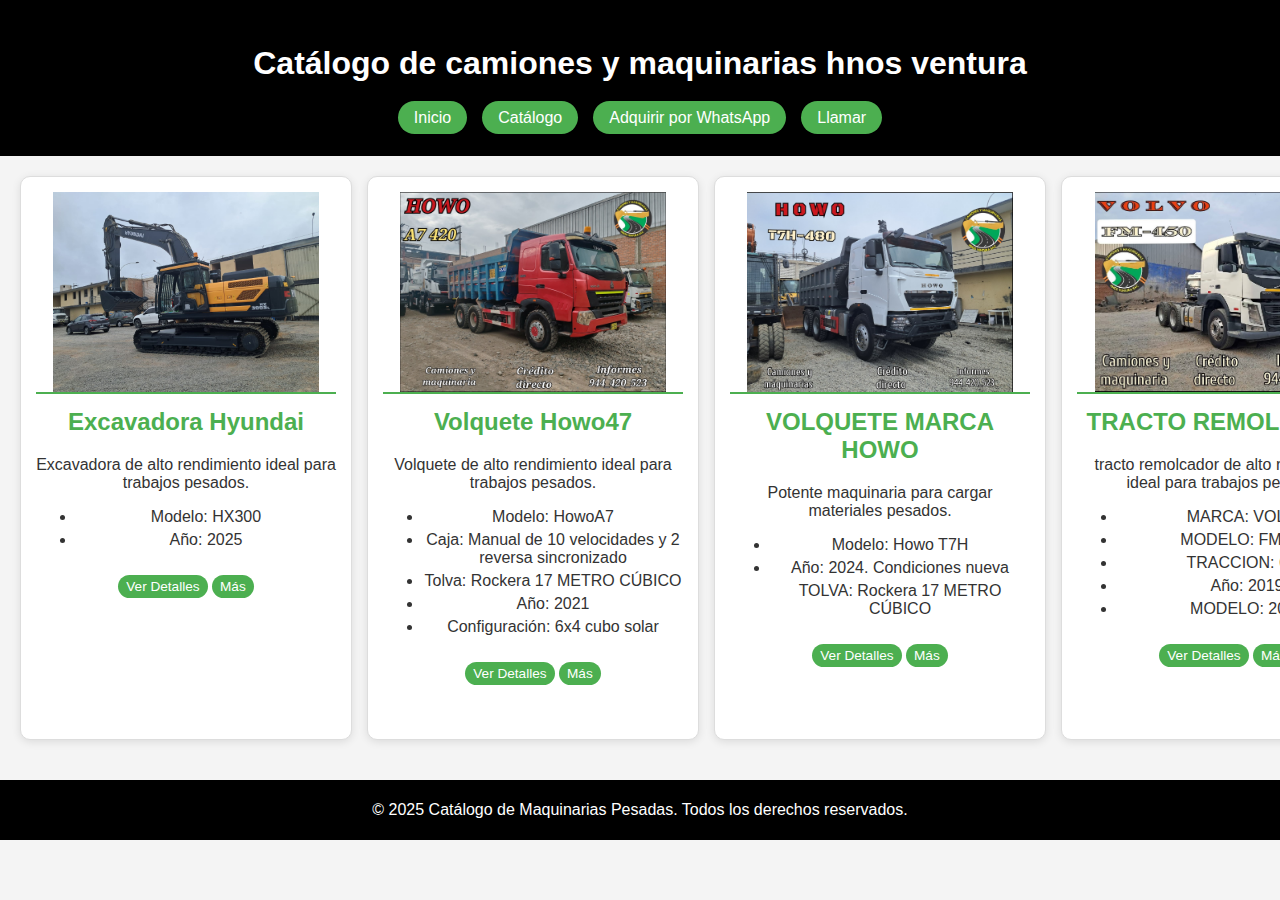
==== commit 1635afce: "Add files via upload" ====
--- a/index.html
+++ b/index.html
@@ -545,7 +545,33 @@
         <img src="img2/VOLQUETE VOLVO1/4.jpg" alt="Retroexcavadora en acción">
         <img src="img2/VOLQUETE VOLVO1/5.jpg" alt="Retroexcavadora en acción">
         
+</div>
     </div>
+    <div class="maquinaria">
+        <img src="img2/volquete/1.jpg" alt="Excavadora">
+        <h2>𝐕𝐎𝐋𝐐𝐔𝐄𝐓𝐄  𝐌𝐀𝐑𝐂𝐀 𝐕𝐎𝐋𝐕𝐎   </h2>
+        <p>volquete eficiente para tu trabajo</p>
+        <ul>
+            <li>𝐌𝐎𝐃𝐄𝐋𝐎:    𝐅𝐌𝐗-500</li>
+            <li>𝐂𝐀𝐉𝐀:   I SHIFT supera reducida  </li>
+            <li>𝐓𝐑𝐀𝐂𝐂𝐈𝐎𝐍:   8𝐗4 </li>
+            <li>𝐒𝐔𝐒𝐏𝐄𝐂𝐈𝐎𝐍 𝐌𝐔𝐄𝐋𝐋𝐄 𝐂𝐎𝐍 𝐂𝐔𝐁𝐎𝐒</li>
+            <li>𝐓𝐎𝐋𝐕𝐀:   22 𝐌𝐄𝐓𝐑𝐎𝐒 𝐂𝐔𝐁𝐈𝐂𝐎S</li>
+            <li>𝐀𝐍̃𝐎:    2019 𝐌𝐎𝐃𝐄𝐋𝐎 2020</li>
+            
+        </ul>
+        <button onclick="mostrarDetalles('detalles22')">Ver Detalles</button>
+        <div id="detalles22" class="detalles oculto">
+            <p>Cuenta con un diseño robusto y sistema hidráulico avanzado.</p>
+            <button onclick="cerrarDetalles('detalles22')">Cerrar</button>
+        </div>
+        <button onclick="mostrarMas('galeria22')">Más</button>
+        <div id="galeria22" class="galeria oculto">
+            <img src="img2/volquete/2.jpg" alt="Retroexcavadora vista lateral">
+            <img src="img2/volquete/3.jpg" alt="Retroexcavadora en acción">
+            <img src="img2/volquete/4.jpg" alt="Retroexcavadora en acción">
+            
+        </div>
 
     </section>
 <footer>
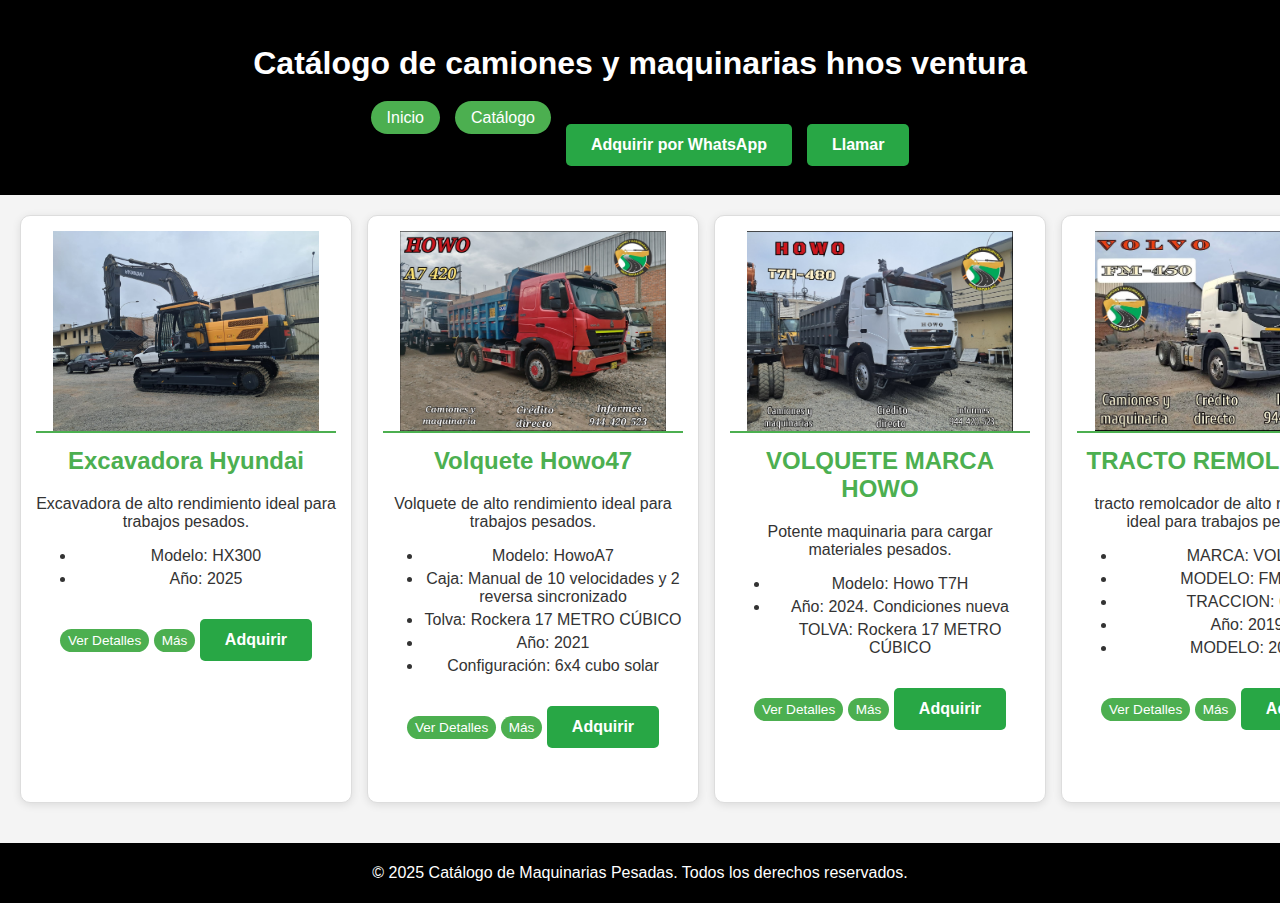
==== commit fda4f71f: "Add files via upload" ====
--- a/index.html
+++ b/index.html
@@ -38,6 +38,10 @@
                 <img src="img/EXCAVADORA1/2.jpeg" alt="Excavadora vista lateral">
                 <img src="img/EXCAVADORA1/3.jpeg" alt="Excavadora en acción">
             </div>
+            <a href="https://wa.me/944420523" class="btn-adquirir"
+            onclick="enviarWhatsApp('Excavadora Hyundai, Modelo: HX300, Año: 2025.')">
+            Adquirir
+         </a>
         </div>
 
         <div class="maquinaria">
@@ -62,6 +66,10 @@
                 <img src="img/HOWO1/6.jpg" alt="Volquete en acción">
                 <img src="img/HOWO1/7.jpg" alt="Volquete en acción">
             </div>
+            <a href="https://wa.me/944420523" class="btn-adquirir"
+            onclick="enviarWhatsApp('Volquete Howo47 , Modelo: HowoA7  , Tolva: Rockera 17 METRO CÚBICO , Año: 2021 .')">
+            Adquirir
+         </a>
         </div>
 
         <div class="maquinaria">
@@ -84,6 +92,10 @@
                 <img src="img/HOWO2/3.jpg" alt="Cargador frontal en acción">
                 <img src="img/HOWO2/1.jpg" alt="Cargador frontal en acción">
             </div>
+            <a href="https://wa.me/944420523" class="btn-adquirir"
+            onclick="enviarWhatsApp('VOLQUETE MARCA HOWO , Modelo: Howo T7H , Año:  2024. Condiciones nueva , TOLVA:     Rockera 17 METRO CÚBICO.')">
+            Adquirir
+         </a>
         </div>
 
         <div class="maquinaria">
@@ -109,6 +121,10 @@
                 <img src="img/TRACTO REMOLCADOR1/4.jpg" alt="Retroexcavadora en acción">
                 <img src="img/TRACTO REMOLCADOR1/5.jpg" alt="Retroexcavadora en acción">
             </div>
+            <a href="https://wa.me/944420523" class="btn-adquirir"
+            onclick="enviarWhatsApp('TRACTO REMOLCADOR , MARCA: VOLVO , MODELO: FM-450 , TRACCION: 6X4 , Año: 2019.')">
+            Adquirir
+         </a>
         </div>
         <div class="maquinaria">
             <img src="img/VOLQUETE SCANIA/1.jpg" alt="volquete scania">
@@ -132,6 +148,10 @@
                 <img src="img/VOLQUETE SCANIA/4.jpg" alt="Retroexcavadora en acción">
                 <img src="img/VOLQUETE SCANIA/5.jpg" alt="Retroexcavadora en acción">
             </div>
+            <a href="https://wa.me/944420523" class="btn-adquirir"
+            onclick="enviarWhatsApp('VOLQUETE SCANIA , MARCA: SACANIA , TRACCION: 8X4 , Año: 2018 , MODELO: 2019  .')">
+            Adquirir
+         </a>
         </div>
         <div class="maquinaria">
             <img src="img/TRACTO REMOLCADOR2/1.jpg" alt="tracto remolcador scania">
@@ -156,6 +176,10 @@
                 <img src="img/TRACTO REMOLCADOR2/4.jpg" alt="Retroexcavadora en acción">
                 <img src="img/TRACTO REMOLCADOR2/5.jpg" alt="Retroexcavadora en acción">
             </div>
+            <a href="https://wa.me/944420523" class="btn-adquirir"
+            onclick="enviarWhatsApp('TRACTO REMOLCADOR SCANIA  , MARCA: SACANIA , TRACCION: 6X4 , MOTOR:  scania  md G-460 , Año: 2013 , MODELO: 2014.')">
+            Adquirir
+         </a>
         </div>
         <div class="maquinaria">
             <img src="img/VOLQUETE 2/5.jpg" alt="volquete scania">
@@ -182,6 +206,10 @@
                 <img src="img/VOLQUETE 2/1.jpg" alt="Retroexcavadora en acción">
                 <img src="img/VOLQUETE 2/6.jpg" alt="Retroexcavadora en acción">
             </div>
+            <a href="https://wa.me/944420523" class="btn-adquirir"
+            onclick="enviarWhatsApp('VOLQUETE SCANIA  , MARCA: SACANIA , TRACCION: 8X4  , MOTOR:  scania  md G-460 , TOLVA:  20 METROS CÚBICOS , Año: 2017 , MODELO: 2018.')">
+            Adquirir
+         </a>
         </div>
         <div class="maquinaria">
             <img src="img/EXCAVADORA RUEDAS/5.jpg" alt="Excavadora">
@@ -207,6 +235,10 @@
                 <img src="img/EXCAVADORA RUEDAS/4.jpg" alt="Retroexcavadora en acción">
                 <img src="img/EXCAVADORA RUEDAS/5.jpg" alt="Retroexcavadora en acción">
             </div>
+            <a href="https://wa.me/944420523" class="btn-adquirir"
+            onclick="enviarWhatsApp('EXCAVADORA NEUMATICA HYUNDAI  , MARCA: HYUNDAI , MOTOR:   HM 5.9  , CAPACIDAD DE CUCHARA:  0.81t𝒎3 , Año: 2023 , MODELO: 2024.')">
+            Adquirir
+         </a>
         </div>
         <div class="maquinaria">
             <img src="img/TRACTO INTER/1.jpg" alt="Excavadora">
@@ -232,6 +264,10 @@
                 <img src="img/TRACTO INTER/5.jpg" alt="Retroexcavadora en acción">
                 <img src="img/TRACTO INTER/6.jpg" alt="Retroexcavadora en acción">
             </div>
+            <a href="https://wa.me/944420523" class="btn-adquirir"
+            onclick="enviarWhatsApp('TRACTO REMOLCADOR INTERNACIONAL , MARCA: INTERNACIONAL , MOTOR:   CUMMINS  md 9200 , TRACCION: 6𝐱4  , Año: 2015 , MODELO: 2016.')">
+            Adquirir
+         </a>
         </div>
         <div class="maquinaria">
             <img src="img/VOLQUETE3/1.jpg" alt="Excavadora">
@@ -257,6 +293,10 @@
                 <img src="img/VOLQUETE3/5.jpg" alt="Retroexcavadora en acción">
                 <img src="img/VOLQUETE3/6.jpg" alt="Retroexcavadora en acción">
             </div>
+            <a href="https://wa.me/944420523" class="btn-adquirir"
+            onclick="enviarWhatsApp('VOLQUETE SCANIA , MARCA: SCANIA , MOTOR:   scania  md P-460 , TRACCION: 6𝐱4  , Año: 2015 , MODELO: 2016.')">
+            Adquirir
+         </a>
         </div>
         <div class="maquinaria">
             <img src="img/RETRO EXCAVADORA/6.jpg" alt="Excavadora">
@@ -282,6 +322,10 @@
                 <img src="img/RETRO EXCAVADORA/4.jpg" alt="Retroexcavadora en acción">
                 <img src="img/RETRO EXCAVADORA/5.jpg" alt="Retroexcavadora en acción">
             </div>
+            <a href="https://wa.me/944420523" class="btn-adquirir"
+            onclick="enviarWhatsApp(' RETRO EXCAVADORA , MARCA: JBC , MOTOR:  JCB  4.5 , TRACCION: 4𝕩4 , Año: 2022.')">
+            Adquirir
+         </a>
         </div>
         <div class="maquinaria">
             <img src="img/VOLQUETE SHACMAN/1.jpg" alt="Excavadora">
@@ -290,9 +334,7 @@
             <ul>
                 <li>MARCA: shacman </li>
                 <li>MODELO: x5000</li>
-                <li></li>
                 <li>Año: 2025</li>
-                <li> </li>
             </ul>
             <button onclick="mostrarDetalles('detalles12')">Ver Detalles</button>
             <div id="detalles12" class="detalles oculto">
@@ -307,6 +349,10 @@
                 <img src="img/VOLQUETE SHACMAN/5.jpg" alt="Retroexcavadora en acción">
                 
             </div>
+            <a href="https://wa.me/944420523" class="btn-adquirir"
+            onclick="enviarWhatsApp('VOLQUETE SHACMAN , MARCA: shacman  , MODELO: x5000 , Año: 2025.')">
+            Adquirir
+         </a>
         </div>
         <div class="maquinaria">
             <img src="img/VOLQUETE VOLVO/1.jpg" alt="Excavadora">
@@ -317,7 +363,6 @@
                 <li>MODELO: 𝐅𝐌𝐗-540</li>
                 <li>𝐓𝐑𝐀𝐂𝐂𝐈𝐎𝐍:    8𝐗4</li>
                 <li>Año: 2021</li>
-                <li> </li>
             </ul>
             <button onclick="mostrarDetalles('detalles13')">Ver Detalles</button>
             <div id="detalles13" class="detalles oculto">
@@ -333,6 +378,10 @@
                 <img src="img/VOLQUETE VOLVO/6.jpg" alt="Retroexcavadora en acción">
                 
             </div>
+            <a href="https://wa.me/944420523" class="btn-adquirir"
+            onclick="enviarWhatsApp('VOLQUETE VOLVO , MARCA: volvo  , MODELO: 𝐅𝐌𝐗-540 , 𝐓𝐑𝐀𝐂𝐂𝐈𝐎𝐍:    8𝐗4 , Año: 2021.')">
+            Adquirir
+         </a>
         </div>
         <div class="maquinaria">
             <img src="img/MINICARGADOR/1.jpg" alt="Excavadora">
@@ -359,6 +408,10 @@
                 <img src="img/MINICARGADOR/6.jpg" alt="Retroexcavadora en acción">
                 
             </div>
+            <a href="https://wa.me/944420523" class="btn-adquirir"
+            onclick="enviarWhatsApp('𝙼𝙸𝙽𝙸 𝙲𝙰𝚁𝙶ador BObCAT-630 , 𝙼𝙾𝚃𝙾𝚁:   BObCAT , Modelo motor:   D24 , 𝙲𝚘𝚗𝚍𝚎𝚌𝚒𝚘𝚗𝚎𝚜: Simenueva , Año: 2022.')">
+            Adquirir
+         </a>
         </div>
         <div class="maquinaria">
             <img src="img/TRACTO REMOLCADOR CAMION/1.jpg" alt="Excavadora">
@@ -387,6 +440,10 @@
                 <img src="img/TRACTO REMOLCADOR CAMION/6.jpg" alt="Retroexcavadora en acción">
                 
             </div>
+            <a href="https://wa.me/944420523" class="btn-adquirir"
+            onclick="enviarWhatsApp('𝐓𝐑𝐀𝐂𝐓𝐎  𝐑𝐄𝐌𝐎𝐋𝐂𝐀𝐃𝐎𝐑 Internacional , 𝐌𝐨𝐭𝐨𝐫:  CUMMINS  md 9200 , 𝐓𝐫𝐚𝐜𝐜𝐢ó𝐧:     6𝐱4 , 𝐒𝐮𝐬𝐩𝐞𝐧𝐜𝐢ó𝐧: meunatica , 𝐂𝐚𝐣𝐚:   FULLER , 𝐑𝐞𝐭𝐚𝐫𝐝𝐞𝐫:  5 tiempos , 𝐀𝐧̃𝐨:  2013 modelo 2014.')">
+            Adquirir
+         </a>
         </div>
         <div class="maquinaria">
             <img src="img/VOLQUETE SHACMAN 1/1.jpg" alt="Excavadora">
@@ -415,58 +472,10 @@
                 <img src="img/VOLQUETE SHACMAN 1/6.jpg" alt="Retroexcavadora en acción">
                 
             </div>
-        </div>
-        <div class="maquinaria">
-            <img src="img/MOTONIVELADORA/1.jpg" alt="Excavadora">
-            <h2>MOTONIVELADORA MARCA CATERPILLAR  </h2>
-            <p>motoniveladora eficiente para tu trabajo</p>
-            <ul>
-                <li>MODELO : 140K</li>
-                <li>AÑO: 2012</li>
-                <li></li>
-                <li></li>
-                <li> </li>
-                <li> </li>
-                
-            </ul>
-            <button onclick="mostrarDetalles('detalles17')">Ver Detalles</button>
-            <div id="detalles17" class="detalles oculto">
-                <p>Cuenta con un diseño robusto y sistema hidráulico avanzado.</p>
-                <button onclick="cerrarDetalles('detalles17')">Cerrar</button>
-            </div>
-            <button onclick="mostrarMas('galeria17')">Más</button>
-            <div id="galeria17" class="galeria oculto">
-                <img src="img/MOTONIVELADORA/2.jpg" alt="Retroexcavadora vista lateral">
-                <img src="img/MOTONIVELADORA/3.jpg" alt="Retroexcavadora en acción">
-                <img src="img/MOTONIVELADORA/4.jpg" alt="Retroexcavadora en acción">
-            </div>
-        </div>
-        <div class="maquinaria">
-            <img src="img/RODILLO/1.jpg" alt="Excavadora">
-            <h2>RODILLO COPACTADOR </h2>
-            <p>rodillo eficiente para tu trabajo</p>
-            <ul>
-                <li>MARCA : AHMM</li>
-                <li>MODELO : 34-11</li>
-                <li>AÑO : 2012</li>
-                <li>  </li>
-                <li> </li>
-                <li> </li>
-                
-            </ul>
-            <button onclick="mostrarDetalles('detalles18')">Ver Detalles</button>
-            <div id="detalles18" class="detalles oculto">
-                <p>Cuenta con un diseño robusto y sistema hidráulico avanzado.</p>
-                <button onclick="cerrarDetalles('detalles18')">Cerrar</button>
-            </div>
-            <button onclick="mostrarMas('galeria18')">Más</button>
-            <div id="galeria18" class="galeria oculto">
-                <img src="img/RODILLO/1.jpg" alt="Retroexcavadora vista lateral">
-                <img src="img/RODILLO/2.jpg" alt="Retroexcavadora en acción">
-                <img src="img/RODILLO/3.jpg" alt="Retroexcavadora en acción">
-                <img src="img/RODILLO/4.jpg" alt="Retroexcavadora en acción">
-                
-            </div>
+            <a href="https://wa.me/944420523" class="btn-adquirir"
+            onclick="enviarWhatsApp('𝗩𝗼𝗹𝗾𝘂𝗲𝘁𝗲 𝘀𝗵𝗮𝗰𝗺𝗮𝗻 𝗫3000  , 𝗠𝗢𝗧𝗢𝗥: 𝗖𝗨𝗠𝗠𝗜𝗡𝗦 ISX_440 HP EURO 5 , 𝗖𝗔𝗝𝗔:  Fast Gear12 + 2 velocidad , 𝗧𝗿𝗮𝗰𝗰𝗶𝗼́𝗻: 6x4 , 𝗔Ñ𝗢:  2024 md 2025.')">
+            Adquirir
+         </a>
         </div>
     </div>
     <div class="maquinaria">
@@ -478,9 +487,6 @@
             <li>𝗟𝗟𝗔𝗡𝗧𝗔:  12x24</li>
             <li>𝗧𝗢𝗟𝗩𝗔:   22 m3</li>
             <li>AÑO :    2025 </li>
-            <li> </li>
-            <li> </li>
-            
         </ul>
         <button onclick="mostrarDetalles('detalles19')">Ver Detalles</button>
         <div id="detalles19" class="detalles oculto">
@@ -493,6 +499,10 @@
             <img src="img2/x5000/3.jpg" alt="Retroexcavadora en acción">
             <img src="img2/x5000/4.jpg" alt="Retroexcavadora en acción">
             </div>
+            <a href="https://wa.me/944420523" class="btn-adquirir"
+            onclick="enviarWhatsApp('VOLQUETE SHACMAN X5000  , 𝗠𝗢𝗧𝗢𝗥:  𝗖𝗨𝗠𝗠𝗜𝗡𝗦 ISX_520 HP EURO 5 , 𝗟𝗟𝗔𝗡𝗧𝗔:  12x24 , 𝗧𝗢𝗟𝗩𝗔:   22 m3 , AÑO :    2025.')">
+            Adquirir
+         </a>
         </div>
 <div class="maquinaria">
     <img src="img2/TRACTO VOLVO/1.jpg" alt="Excavadora">
@@ -518,6 +528,10 @@
         <img src="img2/TRACTO VOLVO/5.jpg" alt="Retroexcavadora en acción">
         <img src="img2/TRACTO VOLVO/6.jpg" alt="Retroexcavadora en acción">   
     </div>
+    <a href="https://wa.me/944420523" class="btn-adquirir"
+    onclick="enviarWhatsApp('𝑻𝑹𝑨𝑪𝑻𝑶 𝑹𝑬𝑴𝑶𝑳𝑪𝑨𝑫𝑶𝑹  𝑴𝑨𝑹𝑪𝑨 𝑽𝑶𝑳𝑽𝑶 , 𝑴𝑶𝑫𝑬𝑳𝑶:   𝑭𝑴 420   𝑬𝑼𝑹𝑶 5 , 𝑪𝑨𝑱𝑨:       𝑰_𝒔𝒉𝒊𝒇𝒕 13 𝒎𝒂𝒓𝒄𝒉𝒂𝒔 , 𝑻𝑹𝑨𝑪𝑪𝑰𝑶𝑵:        6𝑿4 , 𝑨𝑵̃𝑶:   2025 𝑴𝒐𝒅𝒆𝒍𝒐 2026.')">
+    Adquirir
+ </a>
 </div>
 <div class="maquinaria">
     <img src="img2/VOLQUETE VOLVO1/1.jpg" alt="Excavadora">
@@ -546,6 +560,10 @@
         <img src="img2/VOLQUETE VOLVO1/5.jpg" alt="Retroexcavadora en acción">
         
 </div>
+<a href="https://wa.me/944420523" class="btn-adquirir"
+onclick="enviarWhatsApp('𝐕𝐎𝐋𝐐𝐔𝐄𝐓𝐄.  𝐌𝐀𝐑𝐂𝐀 𝐕𝐎𝐋𝐕𝐎 , 𝐌𝐎𝐃𝐄𝐋𝐎:   𝐅𝐌𝐗-440 , 𝐂𝐀𝐉𝐀:    Mecánica , 𝐓𝐑𝐀𝐂𝐂𝐈𝐎𝐍:   6𝐗4 , 𝐒𝐔𝐒𝐏𝐄𝐂𝐈𝐎𝐍 𝐌𝐔𝐄𝐋𝐋𝐄 𝐂𝐎𝐍 𝐂𝐔𝐁𝐎𝐒 , 𝐓𝐎𝐋𝐕𝐀:  15 𝐌𝐄𝐓𝐑𝐎𝐒 𝐂𝐔𝐁𝐈𝐂𝐎S , 𝐀𝐍̃𝐎:     2011𝐌𝐎𝐃𝐄𝐋𝐎 2012.')">
+Adquirir
+</a>
     </div>
     <div class="maquinaria">
         <img src="img2/volquete/1.jpg" alt="Excavadora">
@@ -570,9 +588,40 @@
             <img src="img2/volquete/2.jpg" alt="Retroexcavadora vista lateral">
             <img src="img2/volquete/3.jpg" alt="Retroexcavadora en acción">
             <img src="img2/volquete/4.jpg" alt="Retroexcavadora en acción">
+        </div>
+        <a href="https://wa.me/944420523" class="btn-adquirir"
+        onclick="enviarWhatsApp('𝐕𝐎𝐋𝐐𝐔𝐄𝐓𝐄  𝐌𝐀𝐑𝐂𝐀 𝐕𝐎𝐋𝐕𝐎 , 𝐌𝐎𝐃𝐄𝐋𝐎:    𝐅𝐌𝐗-500 , 𝐂𝐀𝐉𝐀:   I SHIFT supera reducida  , 𝐓𝐑𝐀𝐂𝐂𝐈𝐎𝐍:   8𝐗4  , 𝐒𝐔𝐒𝐏𝐄𝐂𝐈𝐎𝐍 𝐌𝐔𝐄𝐋𝐋𝐄 𝐂𝐎𝐍 𝐂𝐔𝐁𝐎𝐒 , 𝐓𝐎𝐋𝐕𝐀:   22 𝐌𝐄𝐓𝐑𝐎𝐒 𝐂𝐔𝐁𝐈𝐂𝐎S , 𝐀𝐍̃𝐎:    2019 𝐌𝐎𝐃𝐄𝐋𝐎 2020.')">
+        Adquirir
+     </a>
+    </div>
+    <div class="maquinaria">
+        <img src="img2/VOLQUETE0/1.jpg" alt="Excavadora">
+        <h2>𝐕𝐎𝐋𝐐𝐔𝐄𝐓𝐄.  𝐌𝐀𝐑𝐂𝐀 𝐕𝐎𝐋𝐕𝐎</h2>
+        <p>volquete eficiente para tu trabajo</p>
+        <ul>
+            <li>𝐕𝐎𝐋𝐐𝐔𝐄𝐓𝐄:  𝐌𝐀𝐑𝐂𝐀 𝐕𝐎𝐋𝐕𝐎</li>
+            <li>𝐂𝐀𝐉𝐀:     Mecánica </li>
+            <li>𝐓𝐑𝐀𝐂𝐂𝐈𝐎𝐍:     6𝐗4 </li>
+            <li>𝐒𝐔𝐒𝐏𝐄𝐂𝐈𝐎𝐍 𝐌𝐔𝐄𝐋𝐋𝐄 𝐂𝐎𝐍 𝐂𝐔𝐁𝐎𝐒</li>
+            <li>𝐀𝐍̃𝐎:   2011𝐌𝐎𝐃𝐄𝐋𝐎 2012</li>
             
-        </div>
-
+        </ul>
+        <button onclick="mostrarDetalles('detalles22')">Ver Detalles</button>
+        <div id="detalles22" class="detalles oculto">
+            <p>Cuenta con un diseño robusto y sistema hidráulico avanzado.</p>
+            <button onclick="cerrarDetalles('detalles22')">Cerrar</button>
+        </div>
+        <button onclick="mostrarMas('galeria22')">Más</button>
+        <div id="galeria22" class="galeria oculto">
+            <img src="img2/VOLQUETE0/2.jpg" alt="Retroexcavadora vista lateral">
+            <img src="img2/VOLQUETE0/3.jpg" alt="Retroexcavadora en acción">
+            <img src="img2/VOLQUETE0/4.jpg" alt="Retroexcavadora en acción">
+            <img src="img2/VOLQUETE0/5.jpg" alt="Retroexcavadora en acción">
+        </div>
+        <a href="https://wa.me/944420523" class="btn-adquirir"
+        onclick="enviarWhatsApp('𝐕𝐎𝐋𝐐𝐔𝐄𝐓𝐄:  𝐌𝐀𝐑𝐂𝐀 𝐕𝐎𝐋𝐕𝐎 , 𝐂𝐀𝐉𝐀:     Mecánica , 𝐓𝐑𝐀𝐂𝐂𝐈𝐎𝐍:     6𝐗4 , 𝐒𝐔𝐒𝐏𝐄𝐂𝐈𝐎𝐍 𝐌𝐔𝐄𝐋𝐋𝐄 𝐂𝐎𝐍 𝐂𝐔𝐁𝐎𝐒 , 𝐀𝐍̃𝐎:   2011𝐌𝐎𝐃𝐄𝐋𝐎 2012.')">
+        Adquirir
+     </a>
     </section>
 <footer>
         <p>&copy; 2025 Catálogo de Maquinarias Pesadas. Todos los derechos reservados.</p>
--- a/estilo.css
+++ b/estilo.css
@@ -7,6 +7,20 @@
     box-sizing: border-box;
     background-color: #f4f4f4;
     color: #333;
+}
+/* Estilo para el botón "Adquirir" */
+.btn-adquirir {
+    display: inline-block;
+    background-color: #28a745;  /* Color verde para el botón */
+    color: white;
+    font-size: 16px;
+    font-weight: bold;
+    text-align: center;
+    padding: 12px 25px;
+    border-radius: 5px;
+    text-decoration: none; /* Eliminar subrayado */
+    transition: background-color 0.3s, transform 0.3s; /* Transición suave */
+    margin-top: 15px; /* Espaciado superior */
 }
 
 header {
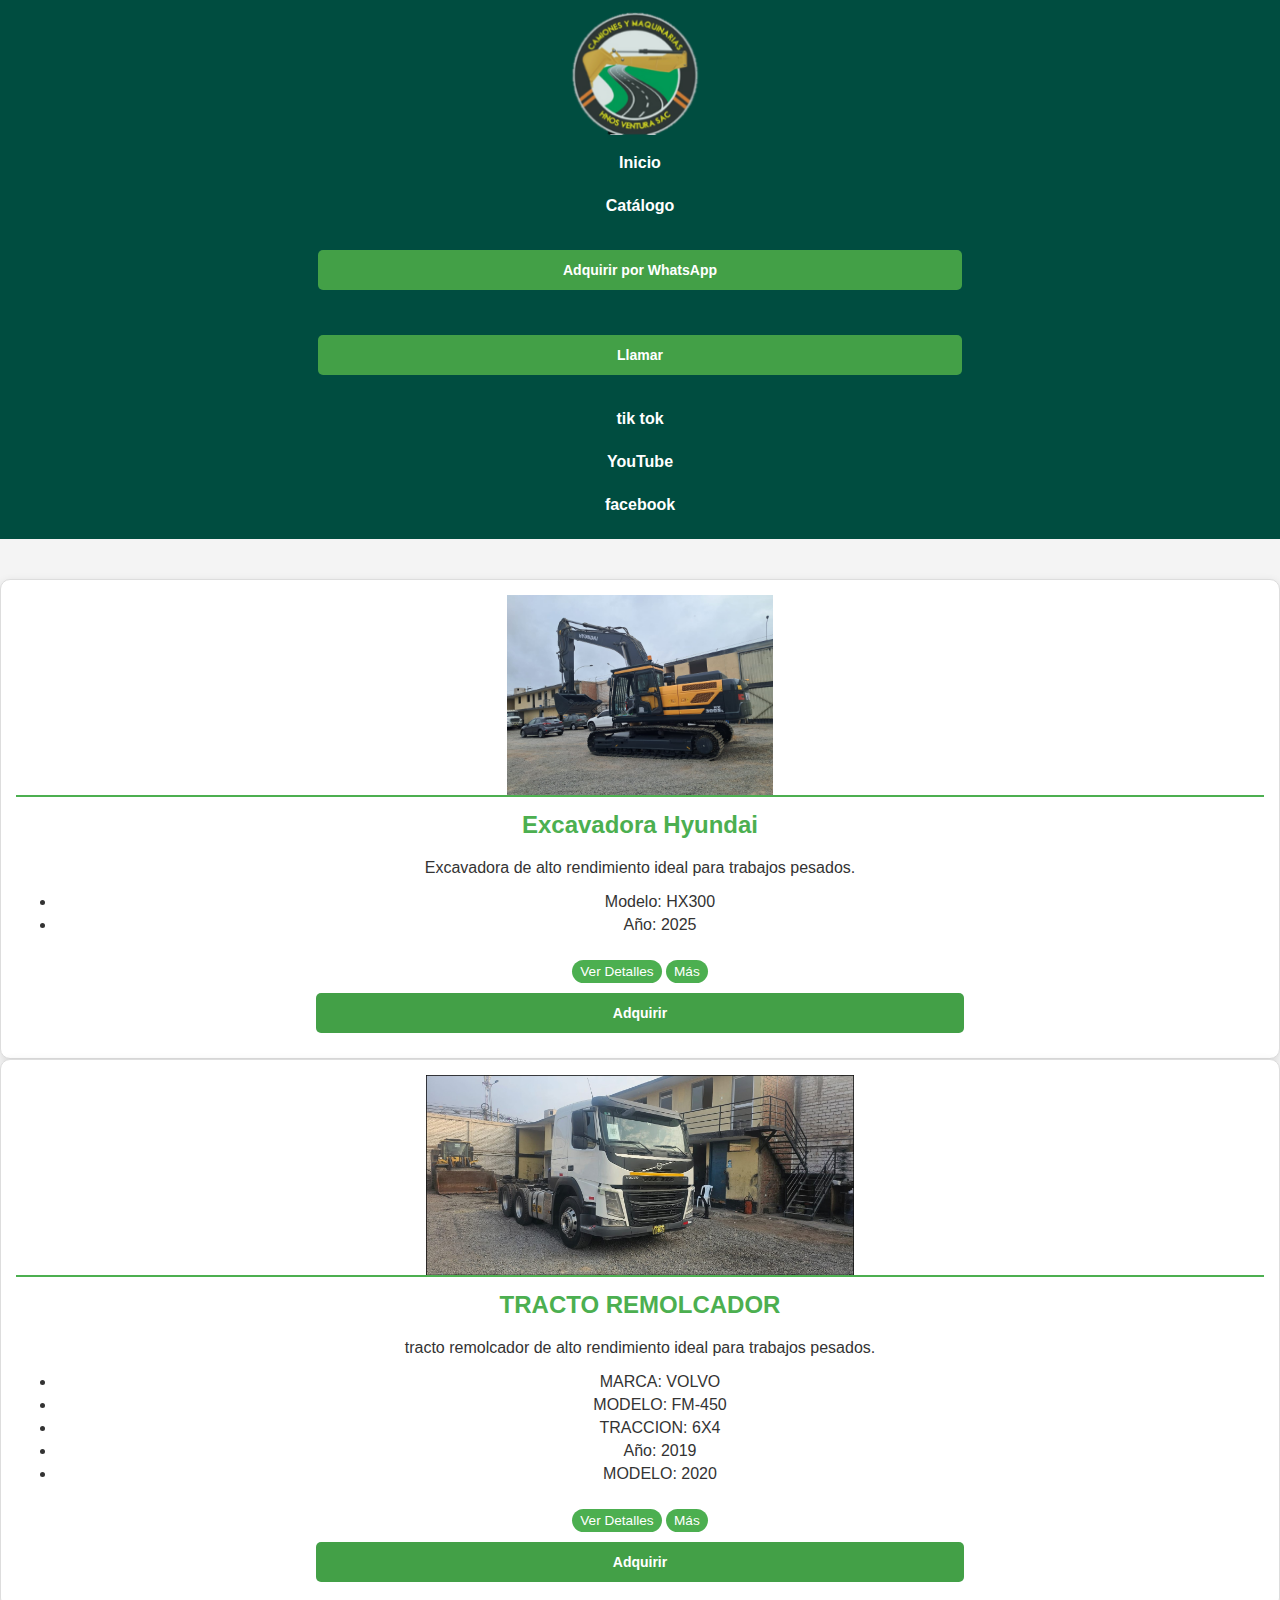
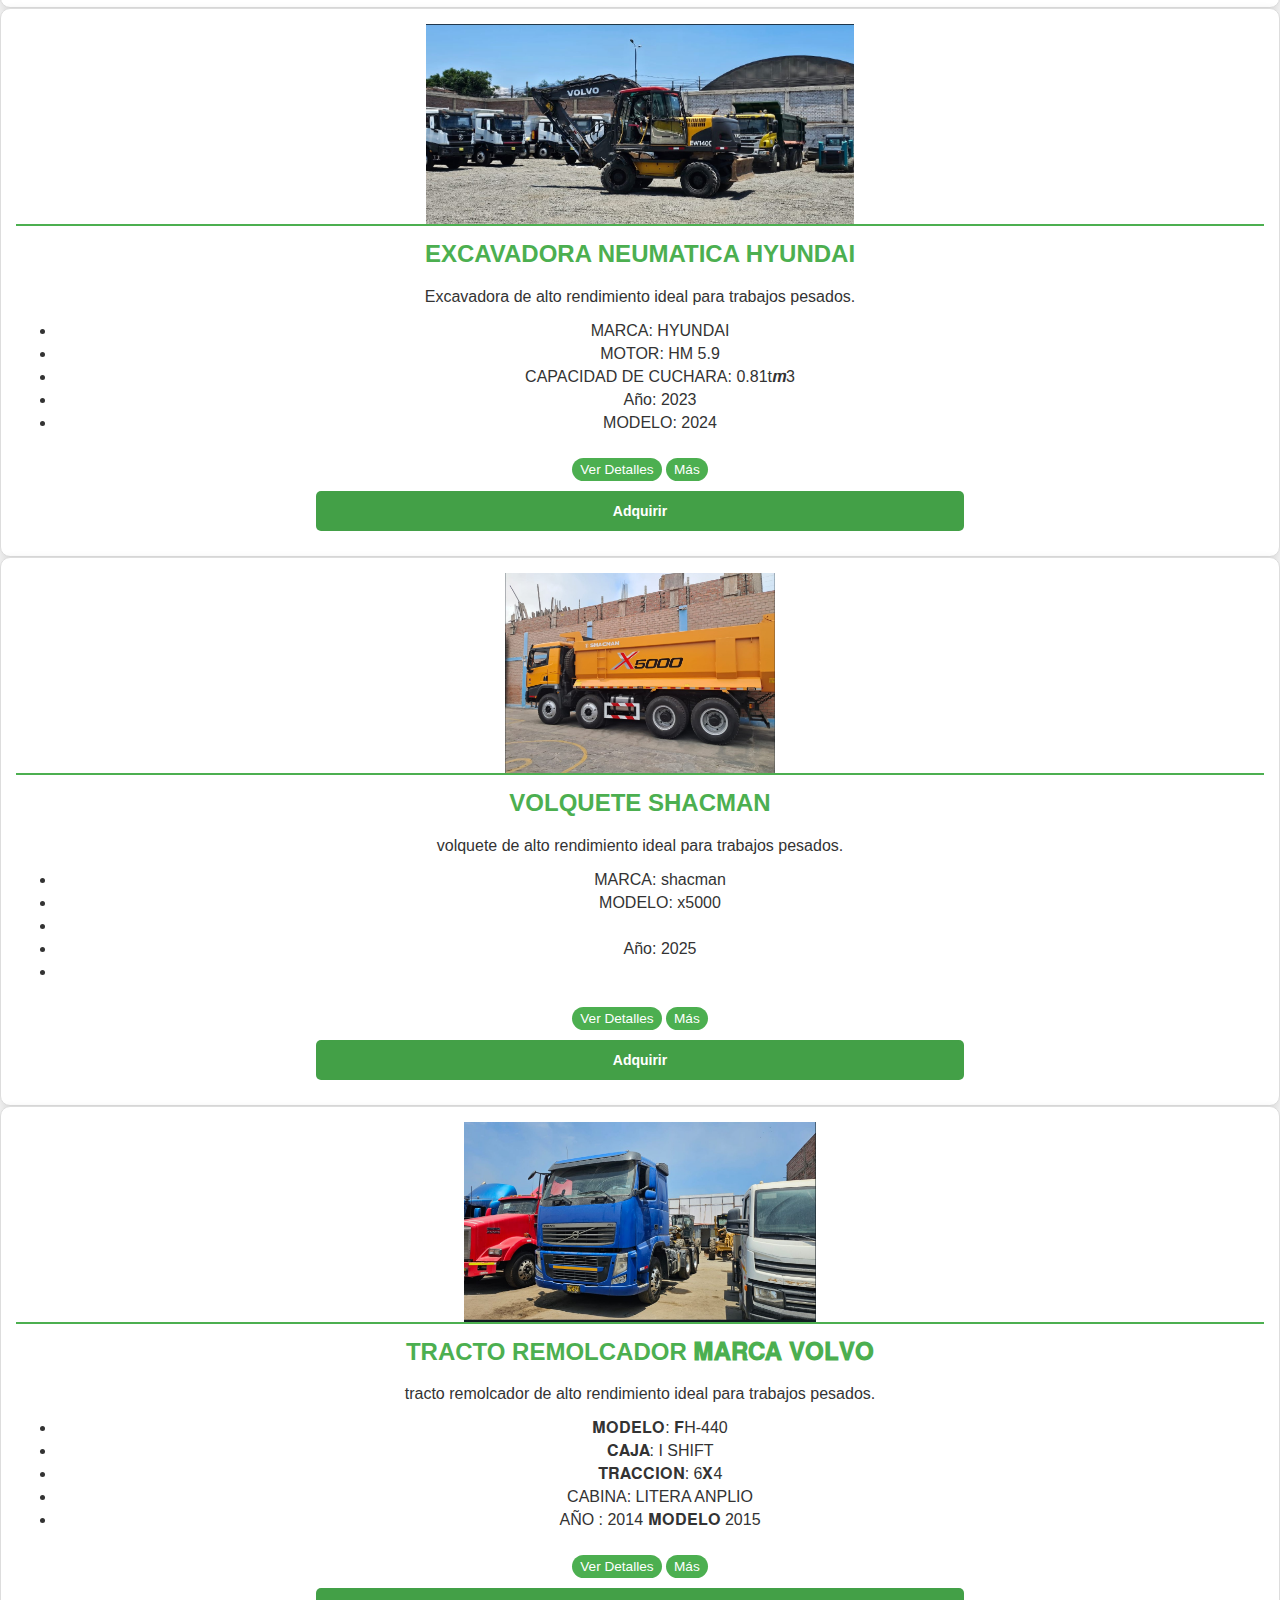
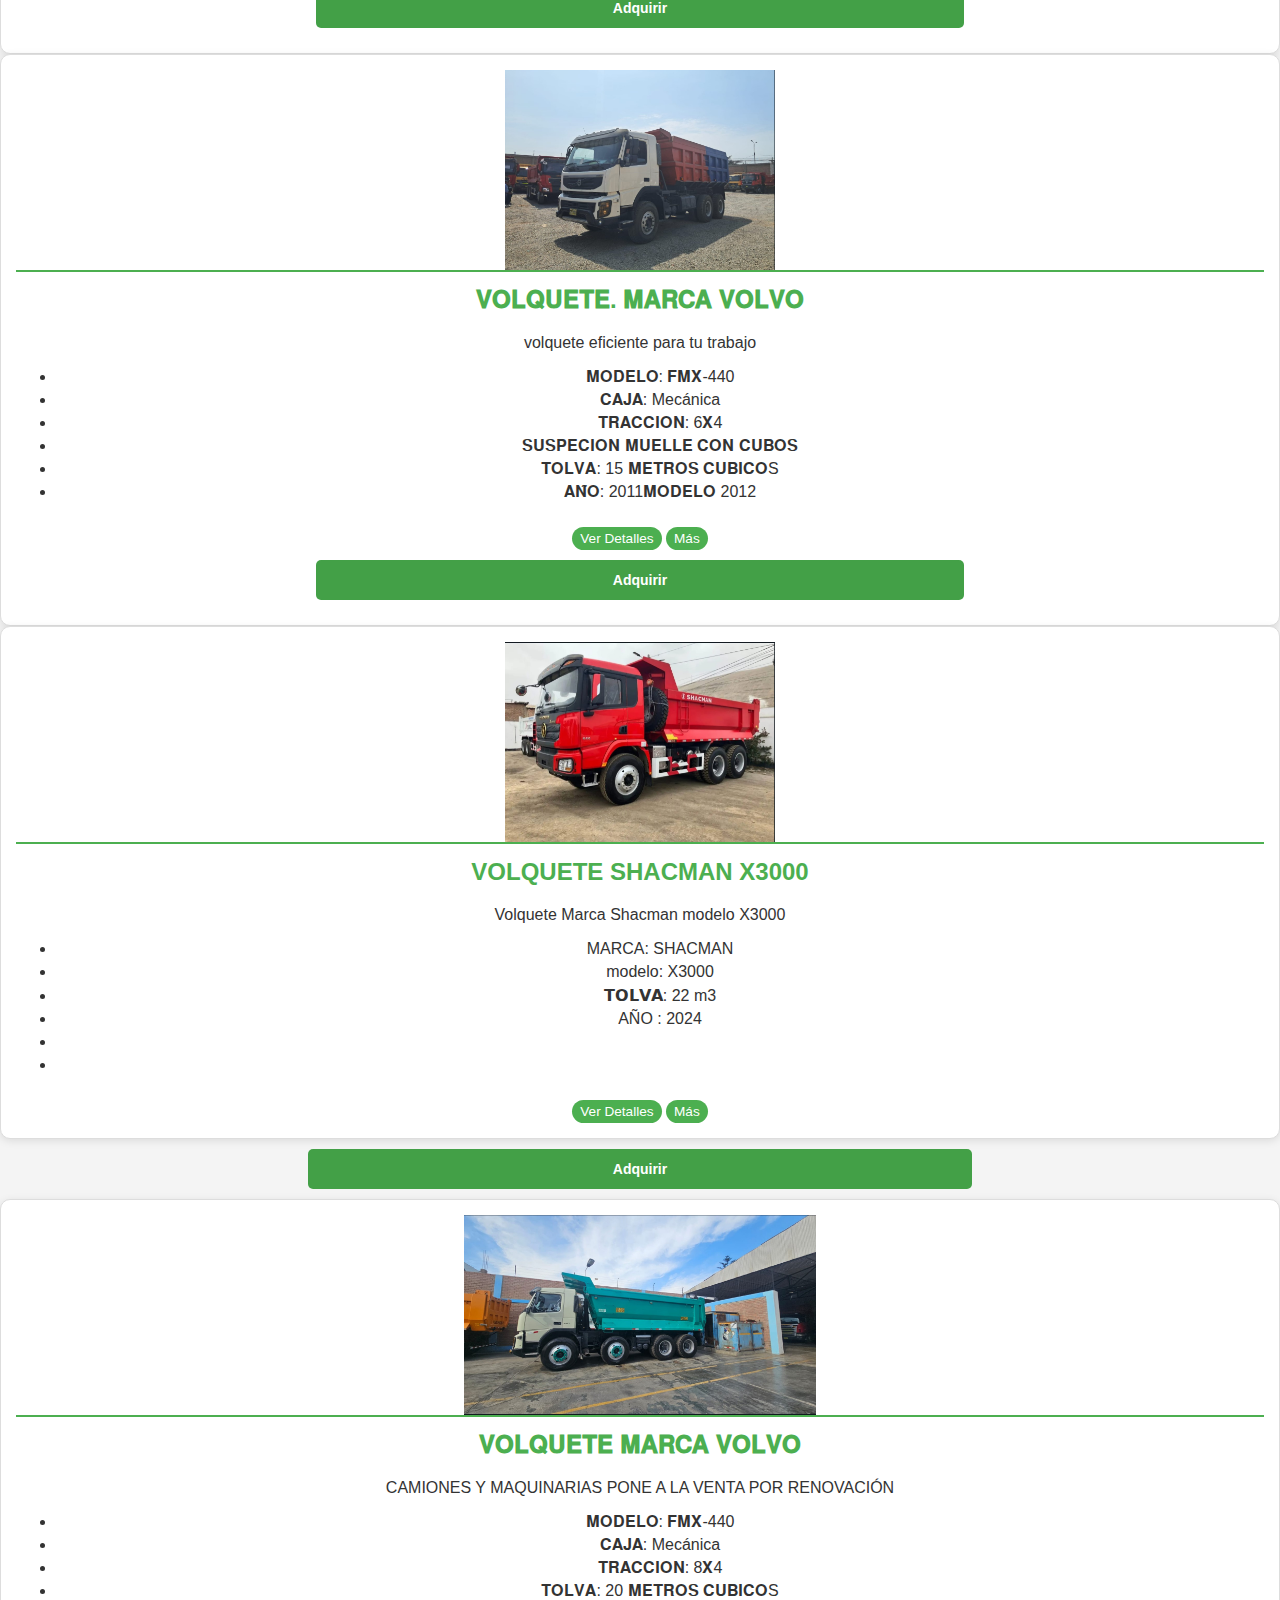
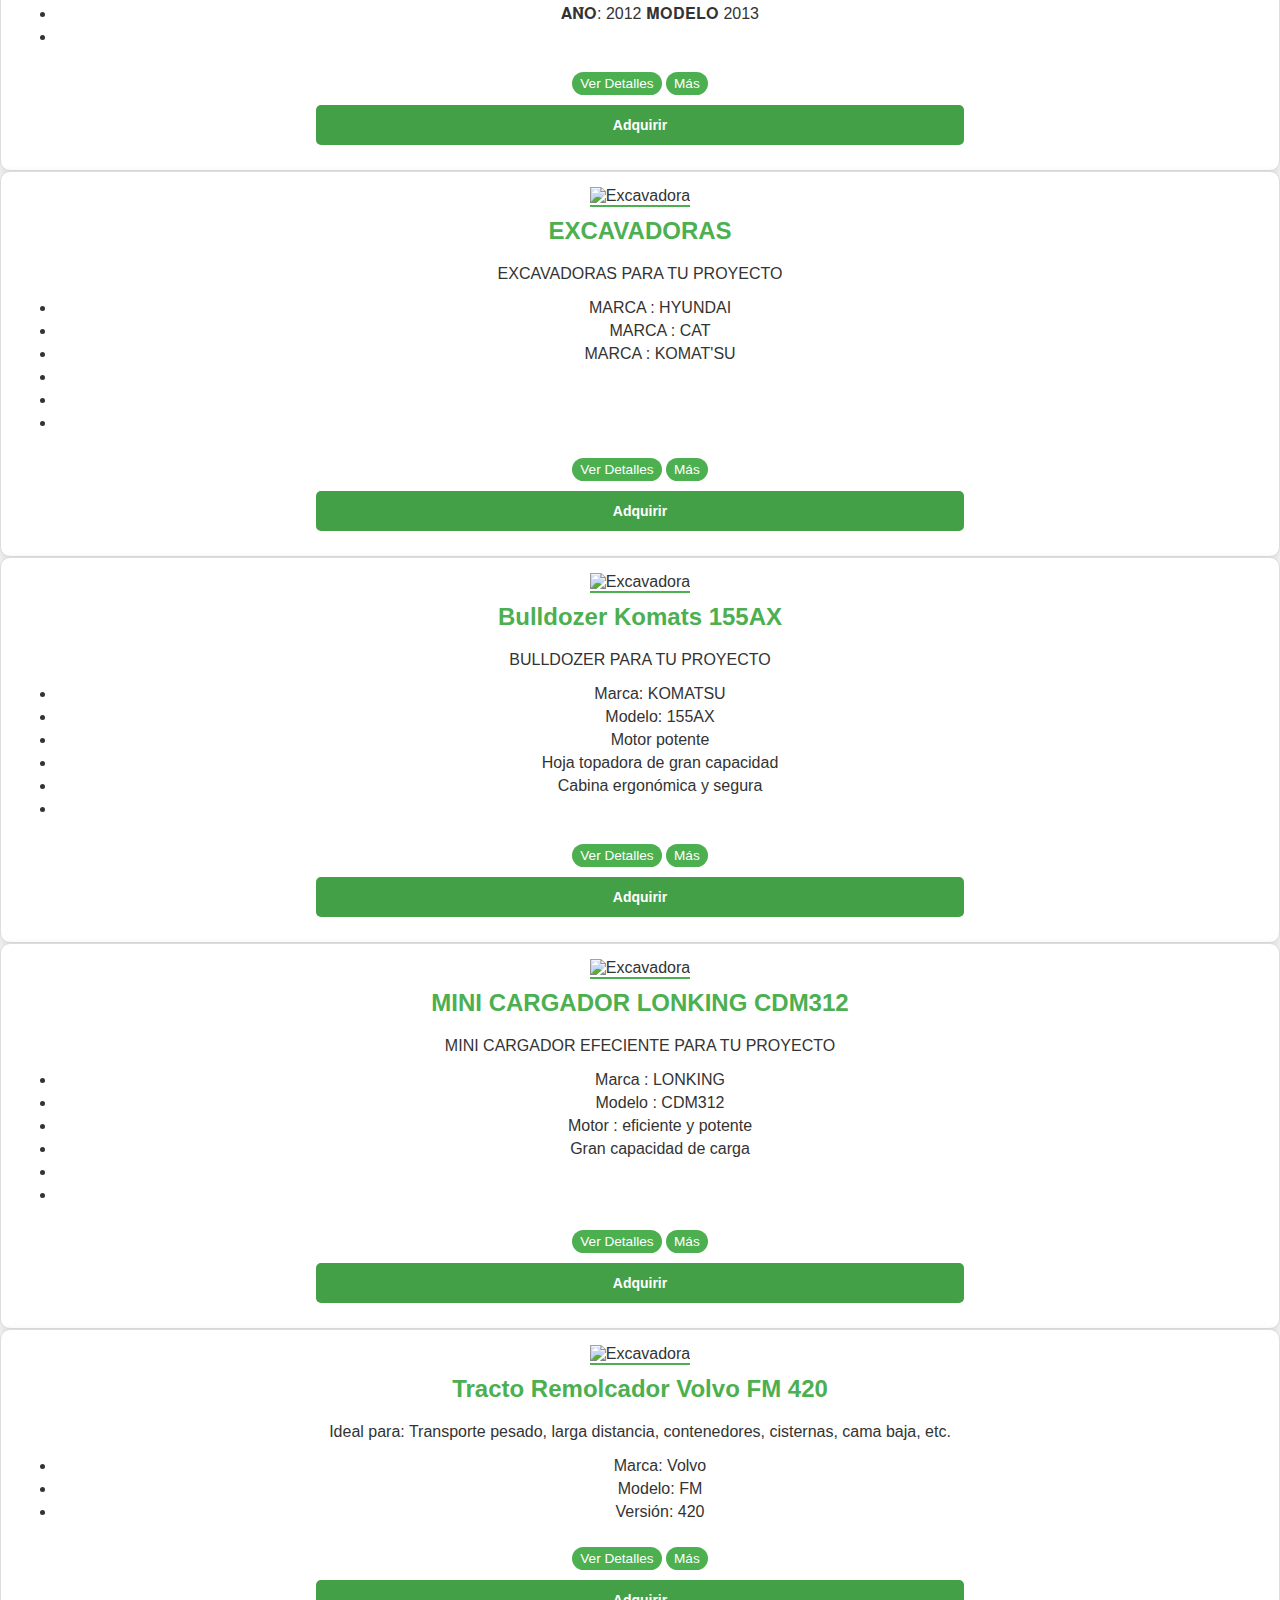
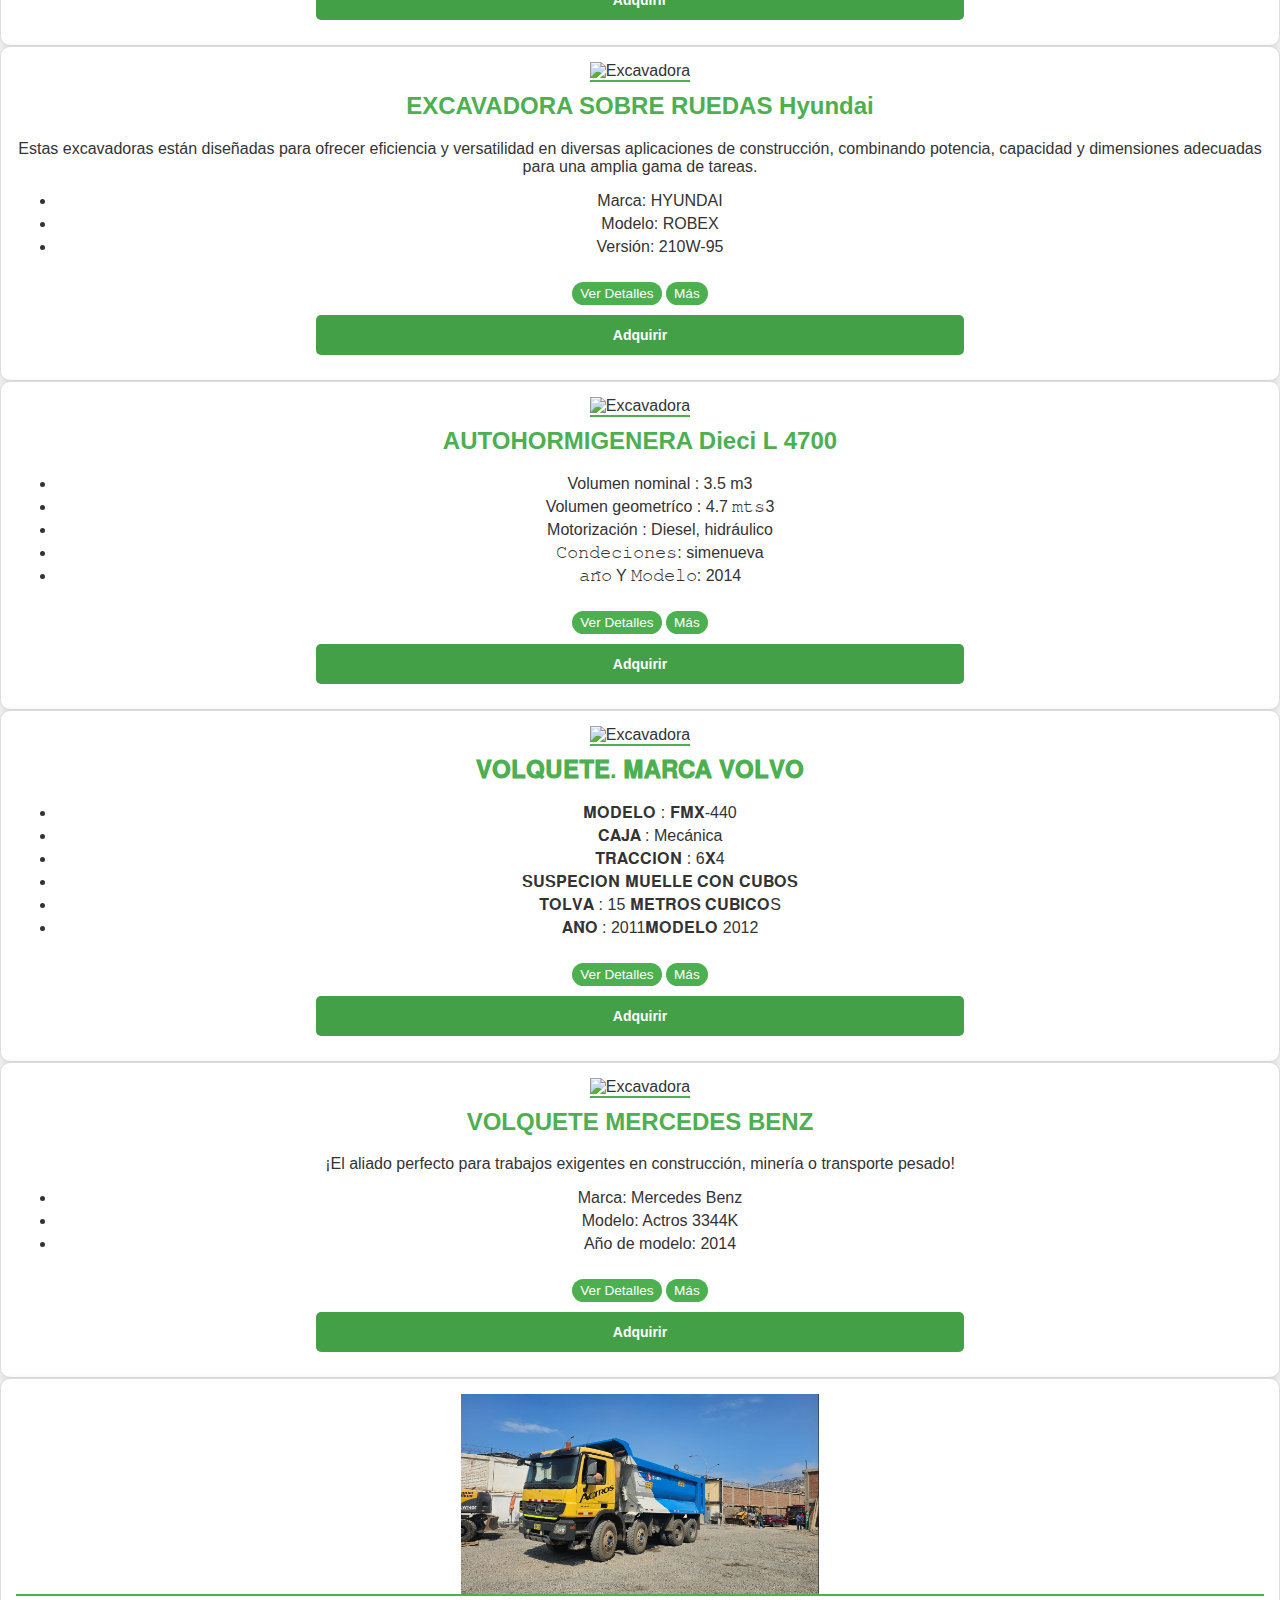
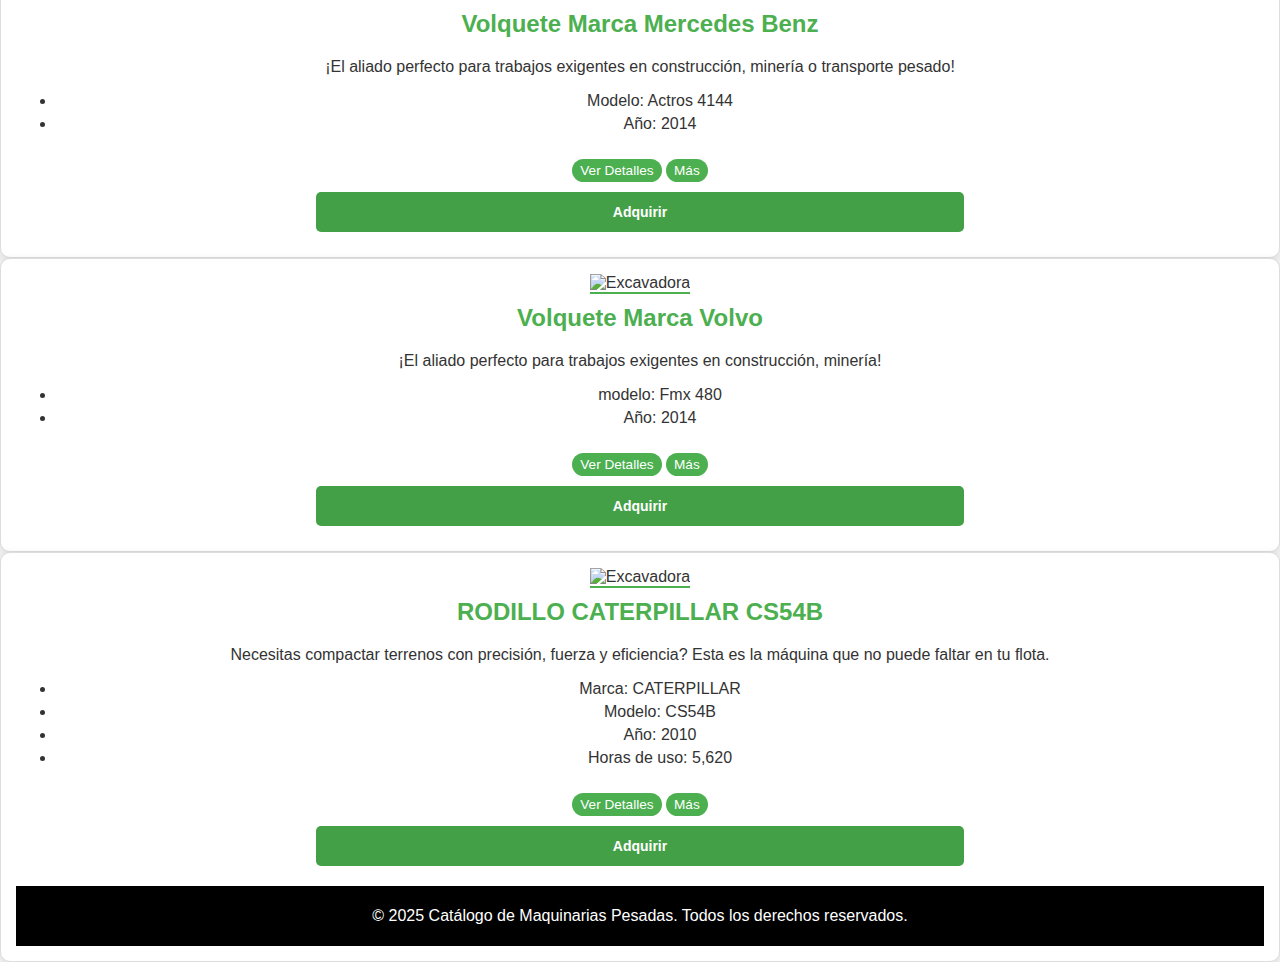
==== commit dabb999f: "Add files via upload" ====
--- a/index.html
+++ b/index.html
@@ -3,23 +3,31 @@
 <head>
     <meta charset="UTF-8">
     <meta name="viewport" content="width=device-width, initial-scale=1.0">
-    <title>Catálogo de camiones y maquinarias hnos ventura</title>
+    <title>Catálogo de Maquinarias - Hnos Ventura</title>
     <link rel="stylesheet" href="estilo.css">
 </head>
 <body>
     <header>
-        <h1>Catálogo de camiones y maquinarias hnos ventura</h1>
+        <div class="logo">
+            <img src="img/image (10).png" alt="Hnos Ventura ">
+        </div>
         <nav>
             <ul>
                 <li><a href="#inicio">Inicio</a></li>
                 <li><a href="#catalogo">Catálogo</a></li>
-                <li><a href="https://wa.me/944420523" class="btn-adquirir">Adquirir por WhatsApp</a></li>
-                <li><a href="tel:+51 944 420 523" class="btn-adquirir">Llamar</a></li>
+                <li><a href="https://wa.me/961670446" class="btn-adquirir">Adquirir por WhatsApp</a></li>
+                <li><a href="tel:+51 961 670 446" class="btn-adquirir">Llamar</a></li>
+                <li><a href="https://www.tiktok.com/@camionesymaquinarias?lang=es" target="_blank">tik tok</a></li>
+                <li><a href="https://www.youtube.com/@CamionesymaquinariasHerman-c2h" target="_blank">YouTube</a></li>
+                <li><a href="https://www.facebook.com/jhonny.ventura.792" target="_blank">facebook</a></li>
             </ul>
         </nav>
     </header>
 
     <section id="catalogo" class="catalogo">
+    </section>
+</body>
+</html>
         <div class="maquinaria">
             <img src="img/EXCAVADORA1/1.jpeg" alt="Excavadora">
             <h2>Excavadora Hyundai</h2>
@@ -37,67 +45,13 @@
             <div id="galeria1" class="galeria oculto">
                 <img src="img/EXCAVADORA1/2.jpeg" alt="Excavadora vista lateral">
                 <img src="img/EXCAVADORA1/3.jpeg" alt="Excavadora en acción">
-            </div>
-            <a href="https://wa.me/944420523" class="btn-adquirir"
-            onclick="enviarWhatsApp('Excavadora Hyundai, Modelo: HX300, Año: 2025.')">
-            Adquirir
-         </a>
-        </div>
-
-        <div class="maquinaria">
-            <img src="img/HOWO1/4.jpg" alt="Volquete Howo47">
-            <h2>Volquete Howo47</h2>
-            <p>Volquete de alto rendimiento ideal para trabajos pesados.</p>
-            <ul>
-                <li>Modelo: HowoA7</li>
-                <li>Caja: Manual de 10 velocidades y 2 reversa sincronizado</li>
-                <li>Tolva: Rockera 17 METRO CÚBICO</li>
-                <li>Año: 2021</li>
-                <li>Configuración: 6x4 cubo solar</li>
-            </ul>
-            <button onclick="mostrarDetalles('detalles2')">Ver Detalles</button>
-            <div id="detalles2" class="detalles oculto">
-                <p>Equipado con un potente motor que ofrece mayor rendimiento y durabilidad.</p>
-                <button onclick="cerrarDetalles('detalles2')">Cerrar</button>
-            </div>
-            <button onclick="mostrarMas('galeria2')">Más</button>
-            <div id="galeria2" class="galeria oculto">
-                <img src="img/HOWO1/5.jpg" alt="Volquete vista lateral">
-                <img src="img/HOWO1/6.jpg" alt="Volquete en acción">
-                <img src="img/HOWO1/7.jpg" alt="Volquete en acción">
-            </div>
-            <a href="https://wa.me/944420523" class="btn-adquirir"
-            onclick="enviarWhatsApp('Volquete Howo47 , Modelo: HowoA7  , Tolva: Rockera 17 METRO CÚBICO , Año: 2021 .')">
-            Adquirir
-         </a>
-        </div>
-
-        <div class="maquinaria">
-            <img src="img/HOWO2/1.jpg" alt="volquete">
-            <h2>VOLQUETE MARCA HOWO </h2>
-            <p>Potente maquinaria para cargar materiales pesados.</p>
-            <ul>
-                <li>Modelo: Howo T7H</li>
-                <li>Año:  2024. Condiciones nueva </li>
-                </li>TOLVA:     Rockera 17 METRO CÚBICO</li>
-            </ul>
-            <button onclick="mostrarDetalles('detalles3')">Ver Detalles</button>
-            <div id="detalles3" class="detalles oculto">
-                <p>Con excelente capacidad de carga y eficiencia en el consumo de combustible.</p>
-                <button onclick="cerrarDetalles('detalles3')">Cerrar</button>
-            </div>
-            <button onclick="mostrarMas('galeria3')">Más</button>
-            <div id="galeria3" class="galeria oculto">
-                <img src="img/HOWO2/2.jpg" alt="Cargador frontal lateral">
-                <img src="img/HOWO2/3.jpg" alt="Cargador frontal en acción">
-                <img src="img/HOWO2/1.jpg" alt="Cargador frontal en acción">
-            </div>
-            <a href="https://wa.me/944420523" class="btn-adquirir"
-            onclick="enviarWhatsApp('VOLQUETE MARCA HOWO , Modelo: Howo T7H , Año:  2024. Condiciones nueva , TOLVA:     Rockera 17 METRO CÚBICO.')">
-            Adquirir
-         </a>
-        </div>
-
+                <img src="img/EXCAVADORA1/4.jpg" alt="Excavadora en acción">
+            </div>
+            <a href="https://wa.me/961670446" class="btn-adquirir"
+            onclick="enviarWhatsApp('Excavadora Hyundai, Modelo: HX300, Año: 2025 ')">
+            Adquirir
+         </a>
+        </div>
         <div class="maquinaria">
             <img src="img/TRACTO REMOLCADOR1/1.jpg" alt="Tracto remolcador">
             <h2>TRACTO REMOLCADOR </h2>
@@ -121,93 +75,8 @@
                 <img src="img/TRACTO REMOLCADOR1/4.jpg" alt="Retroexcavadora en acción">
                 <img src="img/TRACTO REMOLCADOR1/5.jpg" alt="Retroexcavadora en acción">
             </div>
-            <a href="https://wa.me/944420523" class="btn-adquirir"
+            <a href="https://wa.me/961670446" class="btn-adquirir"
             onclick="enviarWhatsApp('TRACTO REMOLCADOR , MARCA: VOLVO , MODELO: FM-450 , TRACCION: 6X4 , Año: 2019.')">
-            Adquirir
-         </a>
-        </div>
-        <div class="maquinaria">
-            <img src="img/VOLQUETE SCANIA/1.jpg" alt="volquete scania">
-            <h2>VOLQUETE SCANIA  </h2>
-            <p>Volquete de alto rendimiento ideal para trabajos pesados.</p>
-            <ul>
-                <li>MARCA: SACANIA </li>
-                <li>TRACCION: 8X4 </li>
-                <li>Año: 2018</li>
-                <li>MODELO: 2019</li>
-            </ul>
-            <button onclick="mostrarDetalles('detalles5')">Ver Detalles</button>
-            <div id="detalles5" class="detalles oculto">
-                <p>Cuenta con un diseño robusto y sistema hidráulico avanzado.</p>
-                <button onclick="cerrarDetalles('detalles5')">Cerrar</button>
-            </div>
-            <button onclick="mostrarMas('galeria5')">Más</button>
-            <div id="galeria5" class="galeria oculto">
-                <img src="img/VOLQUETE SCANIA/2.jpg" alt="Retroexcavadora vista lateral">
-                <img src="img/VOLQUETE SCANIA/3.jpg" alt="Retroexcavadora en acción">
-                <img src="img/VOLQUETE SCANIA/4.jpg" alt="Retroexcavadora en acción">
-                <img src="img/VOLQUETE SCANIA/5.jpg" alt="Retroexcavadora en acción">
-            </div>
-            <a href="https://wa.me/944420523" class="btn-adquirir"
-            onclick="enviarWhatsApp('VOLQUETE SCANIA , MARCA: SACANIA , TRACCION: 8X4 , Año: 2018 , MODELO: 2019  .')">
-            Adquirir
-         </a>
-        </div>
-        <div class="maquinaria">
-            <img src="img/TRACTO REMOLCADOR2/1.jpg" alt="tracto remolcador scania">
-            <h2> TRACTO REMOLCADOR SCANIA  </h2>
-            <p>tracto remolcador de alto rendimiento para llevar carga pesada.</p>
-            <ul>
-                <li>MARCA: SACANIA </li>
-                <li>TRACCION: 6X4 </li>
-                <li>MOTOR:  scania  md G-460 </li>
-                <li>Año: 2013</li>
-                <li>MODELO: 2014</li>
-            </ul>
-            <button onclick="mostrarDetalles('detalles6')">Ver Detalles</button>
-            <div id="detalles6" class="detalles oculto">
-                <p>Cuenta con un diseño robusto y sistema hidráulico avanzado.</p>
-                <button onclick="cerrarDetalles('detalles6')">Cerrar</button>
-            </div>
-            <button onclick="mostrarMas('galeria6')">Más</button>
-            <div id="galeria6" class="galeria oculto">
-                <img src="img/TRACTO REMOLCADOR2/2.jpg" alt="Retroexcavadora vista lateral">
-                <img src="img/TRACTO REMOLCADOR2/3.jpg" alt="Retroexcavadora en acción">
-                <img src="img/TRACTO REMOLCADOR2/4.jpg" alt="Retroexcavadora en acción">
-                <img src="img/TRACTO REMOLCADOR2/5.jpg" alt="Retroexcavadora en acción">
-            </div>
-            <a href="https://wa.me/944420523" class="btn-adquirir"
-            onclick="enviarWhatsApp('TRACTO REMOLCADOR SCANIA  , MARCA: SACANIA , TRACCION: 6X4 , MOTOR:  scania  md G-460 , Año: 2013 , MODELO: 2014.')">
-            Adquirir
-         </a>
-        </div>
-        <div class="maquinaria">
-            <img src="img/VOLQUETE 2/5.jpg" alt="volquete scania">
-            <h2> VOLQUETE SCANIA  </h2>
-            <p>Volquete de alto rendimiento ideal para trabajos pesados..</p>
-            <ul>
-                <li>MARCA: SACANIA </li>
-                <li>TRACCION: 8X4 </li>
-                <li>MOTOR:  scania  md G-460 </li>
-                <li>TOLVA:  20 METROS CÚBICOS</li>
-                <li>Año: 2017</li>
-                <li>MODELO: 2018</li>
-            </ul>
-            <button onclick="mostrarDetalles('detalles7')">Ver Detalles</button>
-            <div id="detalles7" class="detalles oculto">
-                <p>Cuenta con un diseño robusto y sistema hidráulico avanzado.</p>
-                <button onclick="cerrarDetalles('detalles7')">Cerrar</button>
-            </div>
-            <button onclick="mostrarMas('galeria7')">Más</button>
-            <div id="galeria7" class="galeria oculto">
-                <img src="img/VOLQUETE 2/4.jpg" alt="Retroexcavadora vista lateral">
-                <img src="img/VOLQUETE 2/3.jpg" alt="Retroexcavadora en acción">
-                <img src="img/VOLQUETE 2/2.jpg" alt="Retroexcavadora en acción">
-                <img src="img/VOLQUETE 2/1.jpg" alt="Retroexcavadora en acción">
-                <img src="img/VOLQUETE 2/6.jpg" alt="Retroexcavadora en acción">
-            </div>
-            <a href="https://wa.me/944420523" class="btn-adquirir"
-            onclick="enviarWhatsApp('VOLQUETE SCANIA  , MARCA: SACANIA , TRACCION: 8X4  , MOTOR:  scania  md G-460 , TOLVA:  20 METROS CÚBICOS , Año: 2017 , MODELO: 2018.')">
             Adquirir
          </a>
         </div>
@@ -235,95 +104,8 @@
                 <img src="img/EXCAVADORA RUEDAS/4.jpg" alt="Retroexcavadora en acción">
                 <img src="img/EXCAVADORA RUEDAS/5.jpg" alt="Retroexcavadora en acción">
             </div>
-            <a href="https://wa.me/944420523" class="btn-adquirir"
-            onclick="enviarWhatsApp('EXCAVADORA NEUMATICA HYUNDAI  , MARCA: HYUNDAI , MOTOR:   HM 5.9  , CAPACIDAD DE CUCHARA:  0.81t𝒎3 , Año: 2023 , MODELO: 2024.')">
-            Adquirir
-         </a>
-        </div>
-        <div class="maquinaria">
-            <img src="img/TRACTO INTER/1.jpg" alt="Excavadora">
-            <h2> TRACTO REMOLCADOR INTERNACIONAL   </h2>
-            <p>tracto remolcador de alto rendimiento para llevar carga pesada.</p>
-            <ul>
-                <li>MARCA: INTERNACIONAL</li>
-                <li>MOTOR:   CUMMINS  md 9200 </li>
-                <li>TRACCION: 6𝐱4 </li>
-                <li>Año: 2015</li>
-                <li>MODELO: 2016</li>
-            </ul>
-            <button onclick="mostrarDetalles('detalles9')">Ver Detalles</button>
-            <div id="detalles9" class="detalles oculto">
-                <p>Cuenta con un diseño robusto y sistema hidráulico avanzado.</p>
-                <button onclick="cerrarDetalles('detalles9')">Cerrar</button>
-            </div>
-            <button onclick="mostrarMas('galeria9')">Más</button>
-            <div id="galeria9" class="galeria oculto">
-                <img src="img/TRACTO INTER/2.jpg" alt="Retroexcavadora vista lateral">
-                <img src="img/TRACTO INTER/3.jpg" alt="Retroexcavadora en acción">
-                <img src="img/TRACTO INTER/4.jpg" alt="Retroexcavadora en acción">
-                <img src="img/TRACTO INTER/5.jpg" alt="Retroexcavadora en acción">
-                <img src="img/TRACTO INTER/6.jpg" alt="Retroexcavadora en acción">
-            </div>
-            <a href="https://wa.me/944420523" class="btn-adquirir"
-            onclick="enviarWhatsApp('TRACTO REMOLCADOR INTERNACIONAL , MARCA: INTERNACIONAL , MOTOR:   CUMMINS  md 9200 , TRACCION: 6𝐱4  , Año: 2015 , MODELO: 2016.')">
-            Adquirir
-         </a>
-        </div>
-        <div class="maquinaria">
-            <img src="img/VOLQUETE3/1.jpg" alt="Excavadora">
-            <h2> VOLQUETE SCANIA  </h2>
-            <p>Volquete de alto rendimiento ideal para trabajos pesados.</p>
-            <ul>
-                <li>MARCA: SCANIA</li>
-                <li>MOTOR:   scania  md P-460 </li>
-                <li>TRACCION: 6𝐱4 </li>
-                <li>Año: 2015</li>
-                <li>MODELO: 2016</li>
-            </ul>
-            <button onclick="mostrarDetalles('detalles10')">Ver Detalles</button>
-            <div id="detalles10" class="detalles oculto">
-                <p>Cuenta con un diseño robusto y sistema hidráulico avanzado.</p>
-                <button onclick="cerrarDetalles('detalles10')">Cerrar</button>
-            </div>
-            <button onclick="mostrarMas('galeria10')">Más</button>
-            <div id="galeria10" class="galeria oculto">
-                <img src="img/VOLQUETE3/2.jpg" alt="Retroexcavadora vista lateral">
-                <img src="img/VOLQUETE3/3.jpg" alt="Retroexcavadora en acción">
-                <img src="img/VOLQUETE3/4.jpg" alt="Retroexcavadora en acción">
-                <img src="img/VOLQUETE3/5.jpg" alt="Retroexcavadora en acción">
-                <img src="img/VOLQUETE3/6.jpg" alt="Retroexcavadora en acción">
-            </div>
-            <a href="https://wa.me/944420523" class="btn-adquirir"
-            onclick="enviarWhatsApp('VOLQUETE SCANIA , MARCA: SCANIA , MOTOR:   scania  md P-460 , TRACCION: 6𝐱4  , Año: 2015 , MODELO: 2016.')">
-            Adquirir
-         </a>
-        </div>
-        <div class="maquinaria">
-            <img src="img/RETRO EXCAVADORA/6.jpg" alt="Excavadora">
-            <h2> RETRO EXCAVADORA </h2>
-            <p>retro excavadora de alto rendimiento ideal para trabajos pesados.</p>
-            <ul>
-                <li>MARCA: JBC</li>
-                <li>MOTOR:  JCB  4.5 </li>
-                <li>TRACCION: 4𝕩4   </li>
-                <li>Año: 2022</li>
-                <li>MODELO:</li>
-            </ul>
-            <button onclick="mostrarDetalles('detalles11')">Ver Detalles</button>
-            <div id="detalles11" class="detalles oculto">
-                <p>Cuenta con un diseño robusto y sistema hidráulico avanzado.</p>
-                <button onclick="cerrarDetalles('detalles11')">Cerrar</button>
-            </div>
-            <button onclick="mostrarMas('galeria11')">Más</button>
-            <div id="galeria11" class="galeria oculto">
-                <img src="img/RETRO EXCAVADORA/1.jpg" alt="Retroexcavadora vista lateral">
-                <img src="img/RETRO EXCAVADORA/2.jpg" alt="Retroexcavadora en acción">
-                <img src="img/RETRO EXCAVADORA/3.jpg" alt="Retroexcavadora en acción">
-                <img src="img/RETRO EXCAVADORA/4.jpg" alt="Retroexcavadora en acción">
-                <img src="img/RETRO EXCAVADORA/5.jpg" alt="Retroexcavadora en acción">
-            </div>
-            <a href="https://wa.me/944420523" class="btn-adquirir"
-            onclick="enviarWhatsApp(' RETRO EXCAVADORA , MARCA: JBC , MOTOR:  JCB  4.5 , TRACCION: 4𝕩4 , Año: 2022.')">
+            <a href="https://wa.me/961670446" class="btn-adquirir"
+            onclick="enviarWhatsApp('EXCAVADORA NEUMATICA HYUNDAI  , MARCA: HYUNDAI , MOTOR:   HM 5.9  , CAPACIDAD DE CUCHARA:  0.81t𝒎3 , Año: 2023  .')">
             Adquirir
          </a>
         </div>
@@ -334,7 +116,9 @@
             <ul>
                 <li>MARCA: shacman </li>
                 <li>MODELO: x5000</li>
+                <li></li>
                 <li>Año: 2025</li>
+                <li> </li>
             </ul>
             <button onclick="mostrarDetalles('detalles12')">Ver Detalles</button>
             <div id="detalles12" class="detalles oculto">
@@ -349,20 +133,21 @@
                 <img src="img/VOLQUETE SHACMAN/5.jpg" alt="Retroexcavadora en acción">
                 
             </div>
-            <a href="https://wa.me/944420523" class="btn-adquirir"
-            onclick="enviarWhatsApp('VOLQUETE SHACMAN , MARCA: shacman  , MODELO: x5000 , Año: 2025.')">
-            Adquirir
-         </a>
-        </div>
-        <div class="maquinaria">
-            <img src="img/VOLQUETE VOLVO/1.jpg" alt="Excavadora">
-            <h2> VOLQUETE VOLVO </h2>
-            <p>volquete  de alto rendimiento ideal para trabajos pesados.</p>
-            <ul>
-                <li>MARCA: volvo </li>
-                <li>MODELO: 𝐅𝐌𝐗-540</li>
-                <li>𝐓𝐑𝐀𝐂𝐂𝐈𝐎𝐍:    8𝐗4</li>
-                <li>Año: 2021</li>
+            <a href="https://wa.me/961670446" class="btn-adquirir"
+            onclick="enviarWhatsApp(' VOLQUETE SHACMAN , MARCA: shacman , MODELO: x5000 , Año: 2025.')">
+            Adquirir
+         </a>
+        </div>
+        <div class="maquinaria">
+            <img src="img/TRACTO VOLVO/1.jpg" alt="Excavadora">
+            <h2> TRACTO REMOLCADOR  𝐌𝐀𝐑𝐂𝐀 𝐕𝐎𝐋𝐕𝐎  </h2>
+            <p>tracto remolcador de alto rendimiento ideal para trabajos pesados.</p>
+            <ul>
+                <li>𝐌𝐎𝐃𝐄𝐋𝐎: 𝐅H-440</li>
+                <li>𝐂𝐀𝐉𝐀:     I SHIFT </li>
+                <li>𝐓𝐑𝐀𝐂𝐂𝐈𝐎𝐍: 6𝐗4 </li>
+                <li>CABINA: LITERA ANPLIO </li>
+                <li>AÑO :   2014 𝐌𝐎𝐃𝐄𝐋𝐎 2015 </li>
             </ul>
             <button onclick="mostrarDetalles('detalles13')">Ver Detalles</button>
             <div id="detalles13" class="detalles oculto">
@@ -371,259 +156,419 @@
             </div>
             <button onclick="mostrarMas('galeria13')">Más</button>
             <div id="galeria13" class="galeria oculto">
-                <img src="img/VOLQUETE VOLVO/2.jpg" alt="Retroexcavadora vista lateral">
-                <img src="img/VOLQUETE VOLVO/3.jpg" alt="Retroexcavadora en acción">
-                <img src="img/VOLQUETE VOLVO/4.jpg" alt="Retroexcavadora en acción">
-                <img src="img/VOLQUETE VOLVO/5.jpg" alt="Retroexcavadora en acción">
-                <img src="img/VOLQUETE VOLVO/6.jpg" alt="Retroexcavadora en acción">
-                
-            </div>
-            <a href="https://wa.me/944420523" class="btn-adquirir"
-            onclick="enviarWhatsApp('VOLQUETE VOLVO , MARCA: volvo  , MODELO: 𝐅𝐌𝐗-540 , 𝐓𝐑𝐀𝐂𝐂𝐈𝐎𝐍:    8𝐗4 , Año: 2021.')">
-            Adquirir
-         </a>
-        </div>
-        <div class="maquinaria">
-            <img src="img/MINICARGADOR/1.jpg" alt="Excavadora">
-            <h2> 𝙼𝙸𝙽𝙸 𝙲𝙰𝚁𝙶ador BObCAT-630 </h2>
-            <p>mini cargador eficiente para tu trabajo</p>
-            <ul>
-                <li>𝙼𝙾𝚃𝙾𝚁:   BObCAT</li>
-                <li>Modelo motor:   D24</li>
-                <li>𝙲𝚘𝚗𝚍𝚎𝚌𝚒𝚘𝚗𝚎𝚜: Simenueva</li>
-                <li>Año: 2022</li>
-                <li> </li>
-            </ul>
-            <button onclick="mostrarDetalles('detalles14')">Ver Detalles</button>
-            <div id="detalles14" class="detalles oculto">
-                <p>Cuenta con un diseño robusto y sistema hidráulico avanzado.</p>
-                <button onclick="cerrarDetalles('detalles14')">Cerrar</button>
-            </div>
-            <button onclick="mostrarMas('galeria14')">Más</button>
-            <div id="galeria14" class="galeria oculto">
-                <img src="img/MINICARGADOR/2.jpg" alt="Retroexcavadora vista lateral">
-                <img src="img/MINICARGADOR/3.jpg" alt="Retroexcavadora en acción">
-                <img src="img/MINICARGADOR/4.jpg" alt="Retroexcavadora en acción">
-                <img src="img/MINICARGADOR/5.jpg" alt="Retroexcavadora en acción">
-                <img src="img/MINICARGADOR/6.jpg" alt="Retroexcavadora en acción">
-                
-            </div>
-            <a href="https://wa.me/944420523" class="btn-adquirir"
-            onclick="enviarWhatsApp('𝙼𝙸𝙽𝙸 𝙲𝙰𝚁𝙶ador BObCAT-630 , 𝙼𝙾𝚃𝙾𝚁:   BObCAT , Modelo motor:   D24 , 𝙲𝚘𝚗𝚍𝚎𝚌𝚒𝚘𝚗𝚎𝚜: Simenueva , Año: 2022.')">
-            Adquirir
-         </a>
-        </div>
-        <div class="maquinaria">
-            <img src="img/TRACTO REMOLCADOR CAMION/1.jpg" alt="Excavadora">
-            <h2>𝐓𝐑𝐀𝐂𝐓𝐎  𝐑𝐄𝐌𝐎𝐋𝐂𝐀𝐃𝐎𝐑 Internacional</h2>
-            <p>tracto remolcador eficiente para tu trabajo</p>
-            <ul>
-                <li>𝐌𝐨𝐭𝐨𝐫:  CUMMINS  md 9200</li>
-                <li>𝐓𝐫𝐚𝐜𝐜𝐢ó𝐧:     6𝐱4</li>
-                <li>𝐒𝐮𝐬𝐩𝐞𝐧𝐜𝐢ó𝐧: meunatica</li>
-                <li>𝐂𝐚𝐣𝐚:   FULLER  </li>
-                <li>𝐑𝐞𝐭𝐚𝐫𝐝𝐞𝐫:  5 tiempos </li>
-                <li>𝐀𝐧̃𝐨:  2013 modelo 2014 </li>
-                
-            </ul>
-            <button onclick="mostrarDetalles('detalles15')">Ver Detalles</button>
-            <div id="detalles15" class="detalles oculto">
-                <p>Cuenta con un diseño robusto y sistema hidráulico avanzado.</p>
-                <button onclick="cerrarDetalles('detalles15')">Cerrar</button>
-            </div>
-            <button onclick="mostrarMas('galeria15')">Más</button>
-            <div id="galeria15" class="galeria oculto">
-                <img src="img/TRACTO REMOLCADOR CAMION/2.jpg" alt="Retroexcavadora vista lateral">
-                <img src="img/TRACTO REMOLCADOR CAMION/3.jpg" alt="Retroexcavadora en acción">
-                <img src="img/TRACTO REMOLCADOR CAMION/4.jpg" alt="Retroexcavadora en acción">
-                <img src="img/TRACTO REMOLCADOR CAMION/5.jpg" alt="Retroexcavadora en acción">
-                <img src="img/TRACTO REMOLCADOR CAMION/6.jpg" alt="Retroexcavadora en acción">
-                
-            </div>
-            <a href="https://wa.me/944420523" class="btn-adquirir"
-            onclick="enviarWhatsApp('𝐓𝐑𝐀𝐂𝐓𝐎  𝐑𝐄𝐌𝐎𝐋𝐂𝐀𝐃𝐎𝐑 Internacional , 𝐌𝐨𝐭𝐨𝐫:  CUMMINS  md 9200 , 𝐓𝐫𝐚𝐜𝐜𝐢ó𝐧:     6𝐱4 , 𝐒𝐮𝐬𝐩𝐞𝐧𝐜𝐢ó𝐧: meunatica , 𝐂𝐚𝐣𝐚:   FULLER , 𝐑𝐞𝐭𝐚𝐫𝐝𝐞𝐫:  5 tiempos , 𝐀𝐧̃𝐨:  2013 modelo 2014.')">
-            Adquirir
-         </a>
-        </div>
-        <div class="maquinaria">
-            <img src="img/VOLQUETE SHACMAN 1/1.jpg" alt="Excavadora">
-            <h2>𝗩𝗼𝗹𝗾𝘂𝗲𝘁𝗲 𝘀𝗵𝗮𝗰𝗺𝗮𝗻 𝗫3000 </h2>
+                <img src="img/TRACTO VOLVO/2.jpg" alt="Retroexcavadora vista lateral">
+                <img src="img/TRACTO VOLVO/3.jpg" alt="Retroexcavadora en acción">
+                <img src="img/TRACTO VOLVO/4.jpg" alt="Retroexcavadora en acción">
+                <img src="img/TRACTO VOLVO/5.jpg" alt="Retroexcavadora en acción">
+                <img src="img/TRACTO VOLVO/6.jpg" alt="Retroexcavadora en acción">
+                
+            </div>
+            <a href="https://wa.me/961670446" class="btn-adquirir"
+            onclick="enviarWhatsApp('TRACTO REMOLCADOR  𝐌𝐀𝐑𝐂𝐀 𝐕𝐎𝐋𝐕𝐎 , 𝐌𝐎𝐃𝐄𝐋𝐎: 𝐅H-440 , 𝐂𝐀𝐉𝐀:     I SHIFT , 𝐓𝐑𝐀𝐂𝐂𝐈𝐎𝐍: 6𝐗4 , AÑO :   2014 𝐌𝐎𝐃𝐄𝐋𝐎 2015  .')">
+            Adquirir
+         </a>
+        </div>
+        <div class="maquinaria">
+            <img src="img/VOLQUETE VOLVO1/1.jpg" alt="Excavadora">
+            <h2>𝐕𝐎𝐋𝐐𝐔𝐄𝐓𝐄.  𝐌𝐀𝐑𝐂𝐀 𝐕𝐎𝐋𝐕𝐎  </h2>
             <p>volquete eficiente para tu trabajo</p>
             <ul>
-                <li>𝗠𝗢𝗧𝗢𝗥: 𝗖𝗨𝗠𝗠𝗜𝗡𝗦 ISX_440 HP EURO 5</li>
-                <li>𝗖𝗔𝗝𝗔:  Fast Gear12 + 2 velocidad</li>
-                <li>𝗧𝗿𝗮𝗰𝗰𝗶𝗼́𝗻: 6x4</li>
-                <li>𝗟𝗟𝗔𝗡𝗧𝗔:  12x2  </li>
-                <li> 𝗧𝗢𝗟𝗩𝗔:  16 m3 </li>
-                <li>𝗔Ñ𝗢:  2024 md 2025 </li>
-                
-            </ul>
-            <button onclick="mostrarDetalles('detalles16')">Ver Detalles</button>
-            <div id="detalles16" class="detalles oculto">
-                <p>Cuenta con un diseño robusto y sistema hidráulico avanzado.</p>
-                <button onclick="cerrarDetalles('detalles16')">Cerrar</button>
-            </div>
-            <button onclick="mostrarMas('galeria16')">Más</button>
-            <div id="galeria16" class="galeria oculto">
-                <img src="img/VOLQUETE SHACMAN 1/2.jpg" alt="Retroexcavadora vista lateral">
-                <img src="img/VOLQUETE SHACMAN 1/3.jpg" alt="Retroexcavadora en acción">
-                <img src="img/VOLQUETE SHACMAN 1/4.jpg" alt="Retroexcavadora en acción">
-                <img src="img/VOLQUETE SHACMAN 1/5.jpg" alt="Retroexcavadora en acción">
-                <img src="img/VOLQUETE SHACMAN 1/6.jpg" alt="Retroexcavadora en acción">
-                
-            </div>
-            <a href="https://wa.me/944420523" class="btn-adquirir"
-            onclick="enviarWhatsApp('𝗩𝗼𝗹𝗾𝘂𝗲𝘁𝗲 𝘀𝗵𝗮𝗰𝗺𝗮𝗻 𝗫3000  , 𝗠𝗢𝗧𝗢𝗥: 𝗖𝗨𝗠𝗠𝗜𝗡𝗦 ISX_440 HP EURO 5 , 𝗖𝗔𝗝𝗔:  Fast Gear12 + 2 velocidad , 𝗧𝗿𝗮𝗰𝗰𝗶𝗼́𝗻: 6x4 , 𝗔Ñ𝗢:  2024 md 2025.')">
-            Adquirir
-         </a>
-        </div>
-    </div>
+                <li>𝐌𝐎𝐃𝐄𝐋𝐎:   𝐅𝐌𝐗-440</li>
+                <li>𝐂𝐀𝐉𝐀:    Mecánica </li>
+                <li>𝐓𝐑𝐀𝐂𝐂𝐈𝐎𝐍:   6𝐗4 </li>
+                <li>𝐒𝐔𝐒𝐏𝐄𝐂𝐈𝐎𝐍 𝐌𝐔𝐄𝐋𝐋𝐄 𝐂𝐎𝐍 𝐂𝐔𝐁𝐎𝐒</li>
+                <li>𝐓𝐎𝐋𝐕𝐀:  15 𝐌𝐄𝐓𝐑𝐎𝐒 𝐂𝐔𝐁𝐈𝐂𝐎S</li>
+                <li>𝐀𝐍̃𝐎:     2011𝐌𝐎𝐃𝐄𝐋𝐎 2012</li>
+                
+            </ul>
+            <button onclick="mostrarDetalles('detalles21')">Ver Detalles</button>
+            <div id="detalles21" class="detalles oculto">
+                <p>Cuenta con un diseño robusto y sistema hidráulico avanzado.</p>
+                <button onclick="cerrarDetalles('detalles21')">Cerrar</button>
+            </div>
+            <button onclick="mostrarMas('galeria21')">Más</button>
+            <div id="galeria21" class="galeria oculto">
+                <img src="img/VOLQUETE VOLVO1/1.jpg" alt="Retroexcavadora vista lateral">
+                <img src="img/VOLQUETE VOLVO1/2.jpg" alt="Retroexcavadora en acción">
+                <img src="img/VOLQUETE VOLVO1/3.jpg" alt="Retroexcavadora en acción">
+                <img src="img/VOLQUETE VOLVO1/4.jpg" alt="Retroexcavadora en acción">
+                <img src="img/VOLQUETE VOLVO1/5.jpg" alt="Retroexcavadora en acción">
+                <img src="img/VOLQUETE VOLVO1/6.jpg" alt="Retroexcavadora en acción">
+                
+            </div>
+            <a href="https://wa.me/961670446" class="btn-adquirir"
+            onclick="enviarWhatsApp('𝐕𝐎𝐋𝐐𝐔𝐄𝐓𝐄.  𝐌𝐀𝐑𝐂𝐀 𝐕𝐎𝐋𝐕𝐎 , 𝐌𝐎𝐃𝐄𝐋𝐎:   𝐅𝐌𝐗-440 , 𝐂𝐀𝐉𝐀:    Mecánica , 𝐓𝐑𝐀𝐂𝐂𝐈𝐎𝐍:   6𝐗4 , 𝐒𝐔𝐒𝐏𝐄𝐂𝐈𝐎𝐍 𝐌𝐔𝐄𝐋𝐋𝐄 𝐂𝐎𝐍 𝐂𝐔𝐁𝐎𝐒 , 𝐀𝐍̃𝐎:     2011𝐌𝐎𝐃𝐄𝐋𝐎 2012 .')">
+            Adquirir
+         </a>
+        </div>
+        <div class="maquinaria">
+            <img src="img/X5000/1.jpg" alt="Excavadora">
+            <h2>VOLQUETE SHACMAN X3000</h2>
+            <p>Volquete Marca Shacman modelo X3000</p>
+            <ul>
+                <li>MARCA: SHACMAN</li>
+                <li>modelo: X3000 </li>
+                <li>𝗧𝗢𝗟𝗩𝗔:   22 m3</li>
+                <li>AÑO :    2024 </li>
+                <li> </li>
+                <li> </li>
+                
+            </ul>
+            <button onclick="mostrarDetalles('detalles22')">Ver Detalles</button>
+            <div id="detalles22" class="detalles oculto">
+                <p>Cuenta con un diseño robusto y sistema hidráulico avanzado.</p>
+                <button onclick="cerrarDetalles('detalles22')">Cerrar</button>
+            </div>
+            <button onclick="mostrarMas('galeria22')">Más</button>
+            <div id="galeria22" class="galeria oculto">
+                <img src="img/X5000/2.jpg" alt="Retroexcavadora vista lateral">
+                <img src="img/X5000/3.jpg" alt="Retroexcavadora en acción">
+                <img src="img/X5000/4.jpg" alt="Retroexcavadora en acción">
+                </div>
+        </div>
+        <a href="https://wa.me/961670446" class="btn-adquirir"
+        onclick="enviarWhatsApp('VOLQUETE SHACMAN X3000 ,MARCA: SHACMAN , modelo: X3000 , 𝗧𝗢𝗟𝗩𝗔:   22 m3 , AÑO :    2024  .')">
+        Adquirir
+     </a>
     <div class="maquinaria">
-        <img src="img2/x5000/1.jpg" alt="Excavadora">
-        <h2>VOLQUETE SHACMAN X5000 </h2>
-        <p>𝐄𝘅𝗽𝗲𝗿𝗶𝗺𝗲𝗻𝘁𝗮 𝗹𝗮 𝗴𝗿𝗮𝗻𝗱𝗲𝘇𝗮 𝗲𝘅𝘁𝗿𝗲𝗺𝗮 𝗲𝗻 𝗰𝗮𝗱𝗮 𝗸𝗶𝗹𝗼𝗺𝗲𝘁𝗿𝗮𝗷𝗲 𝗦𝗛𝗔𝗖𝗠𝗔𝗡 𝗫5000</p>
+        <img src="img/vOLQUETE AZUL/1.jpg" alt="Excavadora">
+        <h2>𝐕𝐎𝐋𝐐𝐔𝐄𝐓𝐄  𝐌𝐀𝐑𝐂𝐀 𝐕𝐎𝐋𝐕𝐎 </h2>
+        <p>CAMIONES Y MAQUINARIAS PONE A LA VENTA POR RENOVACIÓN </p>
         <ul>
-            <li>𝗠𝗢𝗧𝗢𝗥:  𝗖𝗨𝗠𝗠𝗜𝗡𝗦 ISX_520 HP EURO 5</li>
-            <li>𝗟𝗟𝗔𝗡𝗧𝗔:  12x24</li>
-            <li>𝗧𝗢𝗟𝗩𝗔:   22 m3</li>
-            <li>AÑO :    2025 </li>
+            <li>𝐌𝐎𝐃𝐄𝐋𝐎:     𝐅𝐌𝐗-440</li>
+            <li>𝐂𝐀𝐉𝐀:      Mecánica  </li>
+            <li>𝐓𝐑𝐀𝐂𝐂𝐈𝐎𝐍:   8𝐗4</li>
+            <li>𝐓𝐎𝐋𝐕𝐀:      20 𝐌𝐄𝐓𝐑𝐎𝐒 𝐂𝐔𝐁𝐈𝐂𝐎S </li>
+            <li>𝐀𝐍̃𝐎:       2012 𝐌𝐎𝐃𝐄𝐋𝐎 2013 </li>
+            <li> </li>
+            
         </ul>
-        <button onclick="mostrarDetalles('detalles19')">Ver Detalles</button>
-        <div id="detalles19" class="detalles oculto">
+        <button onclick="mostrarDetalles('detalles23')">Ver Detalles</button>
+        <div id="detalles23" class="detalles oculto">
             <p>Cuenta con un diseño robusto y sistema hidráulico avanzado.</p>
-            <button onclick="cerrarDetalles('detalles19')">Cerrar</button>
-        </div>
-        <button onclick="mostrarMas('galeria19')">Más</button>
-        <div id="galeria19" class="galeria oculto">
-            <img src="img2/x5000/2.jpg" alt="Retroexcavadora vista lateral">
-            <img src="img2/x5000/3.jpg" alt="Retroexcavadora en acción">
-            <img src="img2/x5000/4.jpg" alt="Retroexcavadora en acción">
-            </div>
-            <a href="https://wa.me/944420523" class="btn-adquirir"
-            onclick="enviarWhatsApp('VOLQUETE SHACMAN X5000  , 𝗠𝗢𝗧𝗢𝗥:  𝗖𝗨𝗠𝗠𝗜𝗡𝗦 ISX_520 HP EURO 5 , 𝗟𝗟𝗔𝗡𝗧𝗔:  12x24 , 𝗧𝗢𝗟𝗩𝗔:   22 m3 , AÑO :    2025.')">
-            Adquirir
-         </a>
-        </div>
+            <button onclick="cerrarDetalles('detalles23')">Cerrar</button>
+        </div>
+        <button onclick="mostrarMas('galeria23')">Más</button>
+        <div id="galeria23" class="galeria oculto">
+            <img src="img/vOLQUETE AZUL/1.jpg" alt="Retroexcavadora vista lateral">
+            <img src="img/vOLQUETE AZUL/2.jpg" alt="Retroexcavadora en acción">
+            </div>
+            <a href="https://wa.me/961670446" class="btn-adquirir"
+            onclick="enviarWhatsApp('𝐕𝐎𝐋𝐐𝐔𝐄𝐓𝐄  𝐌𝐀𝐑𝐂𝐀 𝐕𝐎𝐋𝐕𝐎 , 𝐌𝐎𝐃𝐄𝐋𝐎:     𝐅𝐌𝐗-440 , 𝐂𝐀𝐉𝐀:      Mecánica ,  𝐓𝐑𝐀𝐂𝐂𝐈𝐎𝐍:   8𝐗4 , 𝐓𝐎𝐋𝐕𝐀:      20 𝐌𝐄𝐓𝐑𝐎𝐒 𝐂𝐔𝐁𝐈𝐂𝐎S , 𝐀𝐍̃𝐎:       2012 𝐌𝐎𝐃𝐄𝐋𝐎 2013  .')">
+            Adquirir
+         </a>
+        </div>
+        <div class="maquinaria">
+            <img src="img2/EXCAVADORA2/1.jpg" alt="Excavadora">
+            <h2> EXCAVADORAS  </h2>
+            <p>EXCAVADORAS PARA TU PROYECTO </p>
+            <ul>
+                <li>MARCA : HYUNDAI</li>
+                <li>MARCA : CAT  </li>
+                <li>MARCA : KOMAT'SU</li>
+                <li> </li>
+                <li> </li>
+                <li> </li>
+                
+            </ul>
+            <button onclick="mostrarDetalles('detalles24')">Ver Detalles</button>
+            <div id="detalles24" class="detalles oculto">
+                <p>Cuenta con un diseño robusto y sistema hidráulico avanzado.</p>
+                <button onclick="cerrarDetalles('detalles24')">Cerrar</button>
+            </div>
+            <button onclick="mostrarMas('galeria24')">Más</button>
+            <div id="galeria24" class="galeria oculto">
+                <img src="img2/EXCAVADORA2/2.jpg" alt="Retroexcavadora vista lateral">
+                <img src="img2/EXCAVADORA2/3.jpg" alt="Retroexcavadora en acción">
+                <img src="img2/EXCAVADORA2/4.jpg" alt="Retroexcavadora en acción">
+                <img src="img2/EXCAVADORA2/5.jpg" alt="Retroexcavadora en acción">
+                <img src="img2/EXCAVADORA2/6.jpg" alt="Retroexcavadora en acción">
+            </div>
+            <a href="https://wa.me/961670446" class="btn-adquirir"
+            onclick="enviarWhatsApp('LAS EXCAVADORAS .')">
+            Adquirir
+         </a>
+        </div>
+        <div class="maquinaria">
+            <img src="img2/KOMATSU/1.jpg" alt="Excavadora">
+            <h2>  Bulldozer Komats 155AX  </h2>
+            <p>BULLDOZER  PARA TU PROYECTO </p>
+            <ul>
+                <li>Marca: KOMATSU</li>
+                <li>Modelo: 155AX</li>
+                <li>Motor potente</li>
+                <li>Hoja topadora de gran capacidad </li>
+                <li>Cabina ergonómica y segura </li>
+                <li> </li>
+                
+            </ul>
+            <button onclick="mostrarDetalles('detalles25')">Ver Detalles</button>
+            <div id="detalles25" class="detalles oculto">
+                <p>Cuenta con un diseño robusto y sistema hidráulico avanzado.</p>
+                <button onclick="cerrarDetalles('detalles25')">Cerrar</button>
+            </div>
+            <button onclick="mostrarMas('galeria25')">Más</button>
+            <div id="galeria25" class="galeria oculto">
+                <img src="img2/KOMATSU/2.jpg" alt="Retroexcavadora vista lateral">
+                <img src="img2/KOMATSU/3.jpg" alt="Retroexcavadora en acción">
+                <img src="img2/KOMATSU/4.jpg" alt="Retroexcavadora en acción">
+                <img src="img2/KOMATSU/5.jpg" alt="Retroexcavadora en acción">
+         </div>
+         <a href="https://wa.me/961670446" class="btn-adquirir"
+         onclick="enviarWhatsApp('Bulldozer Komats 155AX , Modelo: 155AX .')">
+         Adquirir
+      </a>
+     </div>
+        <div class="maquinaria">
+            <img src="img2/MINI/5.jpg" alt="Excavadora">
+            <h2>MINI CARGADOR LONKING CDM312   </h2>
+            <p>MINI CARGADOR EFECIENTE PARA TU PROYECTO </p>
+            <ul>
+                <li>Marca : LONKING</li>
+                <li>Modelo : CDM312</li>
+                <li>Motor : eficiente y potente</li>
+                <li>Gran capacidad de carga</li>
+                <li></li>
+                <li> </li>
+                
+            </ul>
+            <button onclick="mostrarDetalles('detalles26')">Ver Detalles</button>
+            <div id="detalles26" class="detalles oculto">
+                <p>Cuenta con un diseño robusto y sistema hidráulico avanzado.</p>
+                <button onclick="cerrarDetalles('detalles26')">Cerrar</button>
+            </div>
+            <button onclick="mostrarMas('galeria26')">Más</button>
+            <div id="galeria26" class="galeria oculto">
+                <img src="img2/MINI/1.jpg" alt="Retroexcavadora vista lateral">
+                <img src="img2/MINI/2.jpg" alt="Retroexcavadora en acción">
+                <img src="img2/MINI/3.jpg" alt="Retroexcavadora en acción">
+                <img src="img2/MINI/4.jpg" alt="Retroexcavadora en acción">
+                <img src="img2/MINI/5.jpg" alt="Retroexcavadora en acción">
+                <img src="img2/MINI/6.jpg" alt="Retroexcavadora en acción">
+         </div>
+         <a href="https://wa.me/961670446" class="btn-adquirir"
+         onclick="enviarWhatsApp('MINI CARGADOR LONKING CDM312 , Marca : LONKING , Modelo : CDM312 .')">
+         Adquirir
+      </a>
+    </div>
+    <div class="maquinaria">
+        <img src="img2/VOLVO/1.jpg" alt="Excavadora">
+        <h2>Tracto Remolcador Volvo FM 420 </h2>
+        <p>Ideal para: Transporte pesado, larga distancia, contenedores, cisternas, cama baja, etc. </p>
+        <ul>
+            <li>Marca: Volvo</li>
+            <li>Modelo: FM</li>
+            <li> Versión: 420</li>
+    
+        </ul>
+        <button onclick="mostrarDetalles('detalles27')">Ver Detalles</button>
+        <div id="detalles27" class="detalles oculto">
+            <p>Cuenta con un diseño robusto y sistema hidráulico avanzado.</p>
+            <button onclick="cerrarDetalles('detalles27')">Cerrar</button>
+        </div>
+        <button onclick="mostrarMas('galeria27')">Más</button>
+        <div id="galeria27" class="galeria oculto">
+            <img src="img2/VOLVO/1.jpg" alt="Retroexcavadora vista lateral">
+            <img src="img2/VOLVO/2.jpg" alt="Retroexcavadora en acción">
+            <img src="img2/VOLVO/3.jpg" alt="Retroexcavadora en acción">
+     </div>
+     <a href="https://wa.me/961670446" class="btn-adquirir"
+     onclick="enviarWhatsApp('Tracto Remolcador Volvo FM 420  , Marca: Volvo , Modelo: FM , Versión: 420.')">
+     Adquirir
+  </a>
+</div>
 <div class="maquinaria">
-    <img src="img2/TRACTO VOLVO/1.jpg" alt="Excavadora">
-    <h2>𝑻𝑹𝑨𝑪𝑻𝑶 𝑹𝑬𝑴𝑶𝑳𝑪𝑨𝑫𝑶𝑹  𝑴𝑨𝑹𝑪𝑨 𝑽𝑶𝑳𝑽𝑶 </h2>
-    <p>tracto remolcador eficiente para tu trabajo</p>
+    <img src="img2/HYUNDAI/1.jpg" alt="Excavadora">
+    <h2>EXCAVADORA SOBRE RUEDAS Hyundai </h2>
+    <p>Estas excavadoras están diseñadas para ofrecer eficiencia y versatilidad en diversas aplicaciones
+     de construcción, combinando potencia, capacidad y dimensiones adecuadas para una amplia gama de tareas. </p>
     <ul>
-        <li>𝑴𝑶𝑫𝑬𝑳𝑶:   𝑭𝑴 420   (𝑬𝑼𝑹𝑶 5)</li>
-        <li>𝑪𝑨𝑱𝑨:       𝑰_𝒔𝒉𝒊𝒇𝒕 13 𝒎𝒂𝒓𝒄𝒉𝒂𝒔</li>
-        <li>𝑻𝑹𝑨𝑪𝑪𝑰𝑶𝑵:        6𝑿4</li>
-        <li>𝑨𝑵̃𝑶:   2025 𝑴𝒐𝒅𝒆𝒍𝒐 2026</li>
-        
+        <li>Marca: HYUNDAI</li>
+        <li>Modelo: ROBEX</li>
+        <li> Versión: 210W-95</li>
+
     </ul>
-    <button onclick="mostrarDetalles('detalles20')">Ver Detalles</button>
-    <div id="detalles20" class="detalles oculto">
+    <button onclick="mostrarDetalles('detalles28')">Ver Detalles</button>
+    <div id="detalles28" class="detalles oculto">
         <p>Cuenta con un diseño robusto y sistema hidráulico avanzado.</p>
-        <button onclick="cerrarDetalles('detalles20')">Cerrar</button>
-    </div>
-    <button onclick="mostrarMas('galeria20')">Más</button>
-    <div id="galeria20" class="galeria oculto">
-        <img src="img2/TRACTO VOLVO/2.jpg" alt="Retroexcavadora vista lateral">
-        <img src="img2/TRACTO VOLVO/3.jpg" alt="Retroexcavadora en acción">
-        <img src="img2/TRACTO VOLVO/4.jpg" alt="Retroexcavadora en acción">
-        <img src="img2/TRACTO VOLVO/5.jpg" alt="Retroexcavadora en acción">
-        <img src="img2/TRACTO VOLVO/6.jpg" alt="Retroexcavadora en acción">   
-    </div>
-    <a href="https://wa.me/944420523" class="btn-adquirir"
-    onclick="enviarWhatsApp('𝑻𝑹𝑨𝑪𝑻𝑶 𝑹𝑬𝑴𝑶𝑳𝑪𝑨𝑫𝑶𝑹  𝑴𝑨𝑹𝑪𝑨 𝑽𝑶𝑳𝑽𝑶 , 𝑴𝑶𝑫𝑬𝑳𝑶:   𝑭𝑴 420   𝑬𝑼𝑹𝑶 5 , 𝑪𝑨𝑱𝑨:       𝑰_𝒔𝒉𝒊𝒇𝒕 13 𝒎𝒂𝒓𝒄𝒉𝒂𝒔 , 𝑻𝑹𝑨𝑪𝑪𝑰𝑶𝑵:        6𝑿4 , 𝑨𝑵̃𝑶:   2025 𝑴𝒐𝒅𝒆𝒍𝒐 2026.')">
-    Adquirir
- </a>
+        <button onclick="cerrarDetalles('detalles28')">Cerrar</button>
+    </div>
+    <button onclick="mostrarMas('galeria28')">Más</button>
+    <div id="galeria28" class="galeria oculto">
+        <img src="img2/HYUNDAI/1.jpg" alt="Retroexcavadora vista lateral">
+        <img src="img2/HYUNDAI/2.jpg" alt="Retroexcavadora en acción">
+        <img src="img2/HYUNDAI/3.jpg" alt="Retroexcavadora en acción">
+ </div>
+ <a href="https://wa.me/961670446" class="btn-adquirir"
+ onclick="enviarWhatsApp('EXCAVADORA SOBRE RUEDAS Hyundai , Marca: HYUNDAI , Modelo: ROBEX , Versión: 210W-95.')">
+ Adquirir
+   </a>
 </div>
 <div class="maquinaria">
-    <img src="img2/VOLQUETE VOLVO1/1.jpg" alt="Excavadora">
+    <img src="img2/DIECE/1.jpg" alt="Excavadora">
+    <h2>AUTOHORMIGENERA Dieci L 4700 </h2>
+    <p></p>
+    <ul>
+        <li>Volumen nominal : 3.5 m3</li>
+        <li>Volumen geometríco : 4.7 𝚖𝚝𝚜3</li>
+        <li>Motorización :    Diesel, hidráulico </li>
+        <li>𝙲𝚘𝚗𝚍𝚎𝚌𝚒𝚘𝚗𝚎𝚜: simenueva </li>
+        <li>𝚊𝚗̃𝚘 Y 𝙼𝚘𝚍𝚎𝚕𝚘:    2014</li>
+
+    </ul>
+    <button onclick="mostrarDetalles('detalles28')">Ver Detalles</button>
+    <div id="detalles28" class="detalles oculto">
+        <p>Cuenta con un diseño robusto y sistema hidráulico avanzado.</p>
+        <button onclick="cerrarDetalles('detalles28')">Cerrar</button>
+    </div>
+    <button onclick="mostrarMas('galeria28')">Más</button>
+    <div id="galeria28" class="galeria oculto">
+        <img src="img2/DIECE/1.jpg" alt="Retroexcavadora vista lateral">
+        <img src="img2/DIECE/2.jpg" alt="Retroexcavadora en acción">
+        <img src="img2/DIECE/3.jpg" alt="Retroexcavadora en acción">
+        <img src="img2/DIECE/4.jpg" alt="Retroexcavadora en acción">
+ </div>
+ <a href="https://wa.me/961670446" class="btn-adquirir"
+ onclick="enviarWhatsApp('AUTOHORMIGENERA Dieci L 4700 , Volumen nominal : 3.5 m3 , Motorización :    Diesel, hidráulico , 𝚊𝚗̃𝚘 Y 𝙼𝚘𝚍𝚎𝚕𝚘:    2014.')">
+ Adquirir
+  </a>
+</div>
+<div class="maquinaria">
+    <img src="img2/VOLVO1/1.jpg" alt="Excavadora">
     <h2>𝐕𝐎𝐋𝐐𝐔𝐄𝐓𝐄.  𝐌𝐀𝐑𝐂𝐀 𝐕𝐎𝐋𝐕𝐎  </h2>
-    <p>volquete eficiente para tu trabajo</p>
+    <p></p>
     <ul>
-        <li>𝐌𝐎𝐃𝐄𝐋𝐎:   𝐅𝐌𝐗-440</li>
-        <li>𝐂𝐀𝐉𝐀:    Mecánica </li>
-        <li>𝐓𝐑𝐀𝐂𝐂𝐈𝐎𝐍:   6𝐗4 </li>
-        <li>𝐒𝐔𝐒𝐏𝐄𝐂𝐈𝐎𝐍 𝐌𝐔𝐄𝐋𝐋𝐄 𝐂𝐎𝐍 𝐂𝐔𝐁𝐎𝐒</li>
-        <li>𝐓𝐎𝐋𝐕𝐀:  15 𝐌𝐄𝐓𝐑𝐎𝐒 𝐂𝐔𝐁𝐈𝐂𝐎S</li>
-        <li>𝐀𝐍̃𝐎:     2011𝐌𝐎𝐃𝐄𝐋𝐎 2012</li>
-        
+        <li>𝐌𝐎𝐃𝐄𝐋𝐎 :  𝐅𝐌𝐗-440</li>
+        <li>𝐂𝐀𝐉𝐀 :    Mecánica </li>
+        <li>𝐓𝐑𝐀𝐂𝐂𝐈𝐎𝐍  :    6𝐗4  </li>
+        <li>𝐒𝐔𝐒𝐏𝐄𝐂𝐈𝐎𝐍 𝐌𝐔𝐄𝐋𝐋𝐄 𝐂𝐎𝐍 𝐂𝐔𝐁𝐎𝐒 </li>
+        <li>𝐓𝐎𝐋𝐕𝐀 : 15 𝐌𝐄𝐓𝐑𝐎𝐒 𝐂𝐔𝐁𝐈𝐂𝐎S</li>
+        <li>𝐀𝐍̃𝐎 :  2011𝐌𝐎𝐃𝐄𝐋𝐎 2012</li>
+
     </ul>
-    <button onclick="mostrarDetalles('detalles21')">Ver Detalles</button>
-    <div id="detalles21" class="detalles oculto">
+    <button onclick="mostrarDetalles('detalles29')">Ver Detalles</button>
+    <div id="detalles29" class="detalles oculto">
         <p>Cuenta con un diseño robusto y sistema hidráulico avanzado.</p>
-        <button onclick="cerrarDetalles('detalles21')">Cerrar</button>
-    </div>
-    <button onclick="mostrarMas('galeria21')">Más</button>
-    <div id="galeria21" class="galeria oculto">
-        <img src="img2/VOLQUETE VOLVO1/1.jpg" alt="Retroexcavadora vista lateral">
-        <img src="img2/VOLQUETE VOLVO1/2.jpg" alt="Retroexcavadora en acción">
-        <img src="img2/VOLQUETE VOLVO1/3.jpg" alt="Retroexcavadora en acción">
-        <img src="img2/VOLQUETE VOLVO1/4.jpg" alt="Retroexcavadora en acción">
-        <img src="img2/VOLQUETE VOLVO1/5.jpg" alt="Retroexcavadora en acción">
-        
-</div>
-<a href="https://wa.me/944420523" class="btn-adquirir"
-onclick="enviarWhatsApp('𝐕𝐎𝐋𝐐𝐔𝐄𝐓𝐄.  𝐌𝐀𝐑𝐂𝐀 𝐕𝐎𝐋𝐕𝐎 , 𝐌𝐎𝐃𝐄𝐋𝐎:   𝐅𝐌𝐗-440 , 𝐂𝐀𝐉𝐀:    Mecánica , 𝐓𝐑𝐀𝐂𝐂𝐈𝐎𝐍:   6𝐗4 , 𝐒𝐔𝐒𝐏𝐄𝐂𝐈𝐎𝐍 𝐌𝐔𝐄𝐋𝐋𝐄 𝐂𝐎𝐍 𝐂𝐔𝐁𝐎𝐒 , 𝐓𝐎𝐋𝐕𝐀:  15 𝐌𝐄𝐓𝐑𝐎𝐒 𝐂𝐔𝐁𝐈𝐂𝐎S , 𝐀𝐍̃𝐎:     2011𝐌𝐎𝐃𝐄𝐋𝐎 2012.')">
+        <button onclick="cerrarDetalles('detalles29')">Cerrar</button>
+    </div>
+    <button onclick="mostrarMas('galeria29')">Más</button>
+    <div id="galeria29" class="galeria oculto">
+        <img src="img2/VOLVO1/2.jpg" alt="Retroexcavadora vista lateral">
+        <img src="img2/VOLVO1/3.jpg" alt="Retroexcavadora en acción">
+        <img src="img2/VOLVO1/4.jpg" alt="Retroexcavadora en acción">
+        <img src="img2/VOLVO1/5.jpg" alt="Retroexcavadora en acción">
+ </div>
+ <a href="https://wa.me/961670446" class="btn-adquirir"
+ onclick="enviarWhatsApp('𝐕𝐎𝐋𝐐𝐔𝐄𝐓𝐄.  𝐌𝐀𝐑𝐂𝐀 𝐕𝐎𝐋𝐕𝐎 , 𝐌𝐎𝐃𝐄𝐋𝐎 :  𝐅𝐌𝐗-440 , 𝐂𝐀𝐉𝐀 :    Mecánica , 𝐓𝐑𝐀𝐂𝐂𝐈𝐎𝐍  :    6𝐗4 , 𝐒𝐔𝐒𝐏𝐄𝐂𝐈𝐎𝐍 𝐌𝐔𝐄𝐋𝐋𝐄 𝐂𝐎𝐍 𝐂𝐔𝐁𝐎𝐒 , 𝐓𝐎𝐋𝐕𝐀 : 15 𝐌𝐄𝐓𝐑𝐎𝐒 𝐂𝐔𝐁𝐈𝐂𝐎S , 𝐀𝐍̃𝐎 :  2011𝐌𝐎𝐃𝐄𝐋𝐎 2012.')">
+ Adquirir
+</a>
+</div>
+<div class="maquinaria">
+    <img src="img2/MERZEDES/1.jpg" alt="Excavadora">
+    <h2>VOLQUETE MERCEDES BENZ </h2>
+    <p>¡El aliado perfecto para trabajos exigentes en construcción, minería o transporte pesado!</p>
+    <ul>
+        <li>Marca: Mercedes Benz</li>
+        <li>Modelo: Actros 3344K</li>
+        <li>Año de modelo: 2014</li>
+
+    </ul>
+    <button onclick="mostrarDetalles('detalles30')">Ver Detalles</button>
+    <div id="detalles30" class="detalles oculto">
+        <p>Cuenta con un diseño robusto y sistema hidráulico avanzado.</p>
+        <button onclick="cerrarDetalles('detalles30')">Cerrar</button>
+    </div>
+    <button onclick="mostrarMas('galeria30')">Más</button>
+    <div id="galeria30" class="galeria oculto">
+        <img src="img2/MERZEDES/1.jpg" alt="Retroexcavadora vista lateral">
+        <img src="img2/MERZEDES/2.jpg" alt="Retroexcavadora vista lateral">
+        <img src="img2/MERZEDES/3.jpg" alt="Retroexcavadora vista lateral">
+        <img src="img2/MERZEDES/4.jpg" alt="Retroexcavadora vista lateral">
+ </div>
+ <a href="https://wa.me/961670446" class="btn-adquirir"
+ onclick="enviarWhatsApp('VOLQUETE MERCEDES BENZ , Marca: Mercedes Benz , Modelo: Actros 3344K , Año de modelo: 2014.')">
+ Adquirir
+</a>
+</div>
+<div class="maquinaria">
+    <img src="img/MERCEDEZ/1.jpg" alt="Excavadora">
+    <h2>Volquete Marca Mercedes Benz </h2>
+    <p>¡El aliado perfecto para trabajos exigentes en construcción, minería o transporte pesado!</p>
+    <ul>
+        <li>Modelo: Actros 4144</li>
+        <li>Año:   2014</li>
+    </ul>
+    <button onclick="mostrarDetalles('detalles31')">Ver Detalles</button>
+    <div id="detalles31" class="detalles oculto">
+        <p>Cuenta con un diseño robusto y sistema hidráulico avanzado.</p>
+        <button onclick="cerrarDetalles('detalles31')">Cerrar</button>
+    </div>
+    <button onclick="mostrarMas('galeria31')">Más</button>
+    <div id="galeria31" class="galeria oculto">
+        <img src="img/MERCEDEZ/2.jpg" alt="Retroexcavadora vista lateral">
+        <img src="img/MERCEDEZ/3.jpg" alt="Retroexcavadora vista lateral">
+        <img src="img/MERCEDEZ/4.jpg" alt="Retroexcavadora vista lateral">
+        <img src="img/MERCEDEZ/5.jpg" alt="Retroexcavadora vista lateral">
+ </div>
+ <a href="https://wa.me/961670446" class="btn-adquirir"
+ onclick="enviarWhatsApp('VOLQUETE MERCEDES BENZ , Marca: Mercedes Benz , Modelo Actros 4144 , Año.    2014.')">
+ Adquirir
+    </a>
+  </div>
+   <div class="maquinaria">
+    <img src="img2/VOL/1.jpg" alt="Excavadora">
+    <h2>Volquete Marca Volvo </h2>
+    <p>¡El aliado perfecto para trabajos exigentes en construcción, minería!</p>
+    <ul>
+        <li>modelo: Fmx 480 </li>
+        <li>Año:   2014</li>
+    </ul>
+    <button onclick="mostrarDetalles('detalles32')">Ver Detalles</button>
+    <div id="detalles32" class="detalles oculto">
+        <p>Cuenta con un diseño robusto y sistema hidráulico avanzado.</p>
+        <button onclick="cerrarDetalles('detalles32')">Cerrar</button>
+    </div>
+    <button onclick="mostrarMas('galeria32')">Más</button>
+    <div id="galeria32" class="galeria oculto">
+        <img src="img2/VOL/2.jpg" alt="Retroexcavadora vista lateral">
+        <img src="img2/VOL/3.jpg" alt="Retroexcavadora vista lateral">
+        <img src="img2/VOL/4.jpg" alt="Retroexcavadora vista lateral">
+        <img src="img2/VOL/6.jpg" alt="Retroexcavadora vista lateral">
+        <img src="img2/VOL/5.jpg" alt="Retroexcavadora vista lateral">
+ </div>
+ <a href="https://wa.me/961670446" class="btn-adquirir"
+ onclick="enviarWhatsApp('Volquete Marca Volvo , modelo: Fmx 480 , Año:   2014.')">
+ Adquirir
+</a>
+</div>
+<div class="maquinaria">
+ <img src="img2/RODILLO/1.jpg" alt="Excavadora">
+ <h2> RODILLO CATERPILLAR CS54B </h2>
+ <p>Necesitas compactar terrenos con precisión, fuerza y eficiencia? Esta es la máquina que no puede faltar en tu flota. </p>
+ <ul>
+     <li>Marca: CATERPILLAR  </li>
+     <li>Modelo: CS54B</li>
+     <li>Año: 2010</li>
+     <li>Horas de uso: 5,620</li>
+ </ul>
+ <button onclick="mostrarDetalles('detalles33')">Ver Detalles</button>
+ <div id="detalles33" class="detalles oculto">
+     <p>Cuenta con un diseño robusto y sistema hidráulico avanzado.</p>
+     <button onclick="cerrarDetalles('detalles33')">Cerrar</button>
+ </div>
+ <button onclick="mostrarMas('galeria33')">Más</button>
+ <div id="galeria33" class="galeria oculto">
+     <img src="img2/RODILLO/1.jpg" alt="Retroexcavadora vista lateral">
+     <img src="img2/RODILLO/2.jpg" alt="Retroexcavadora vista lateral">
+     <img src="img2/RODILLO/3.jpg" alt="Retroexcavadora vista lateral">
+     <img src="img2/RODILLO/4.jpg" alt="Retroexcavadora vista lateral">
+</div>
+<a href="https://wa.me/961670446" class="btn-adquirir"
+onclick="enviarWhatsApp('Rodillo marca Caterpillar , modelo cs54B , año 2010 Horas 5620.')">
 Adquirir
 </a>
-    </div>
-    <div class="maquinaria">
-        <img src="img2/volquete/1.jpg" alt="Excavadora">
-        <h2>𝐕𝐎𝐋𝐐𝐔𝐄𝐓𝐄  𝐌𝐀𝐑𝐂𝐀 𝐕𝐎𝐋𝐕𝐎   </h2>
-        <p>volquete eficiente para tu trabajo</p>
-        <ul>
-            <li>𝐌𝐎𝐃𝐄𝐋𝐎:    𝐅𝐌𝐗-500</li>
-            <li>𝐂𝐀𝐉𝐀:   I SHIFT supera reducida  </li>
-            <li>𝐓𝐑𝐀𝐂𝐂𝐈𝐎𝐍:   8𝐗4 </li>
-            <li>𝐒𝐔𝐒𝐏𝐄𝐂𝐈𝐎𝐍 𝐌𝐔𝐄𝐋𝐋𝐄 𝐂𝐎𝐍 𝐂𝐔𝐁𝐎𝐒</li>
-            <li>𝐓𝐎𝐋𝐕𝐀:   22 𝐌𝐄𝐓𝐑𝐎𝐒 𝐂𝐔𝐁𝐈𝐂𝐎S</li>
-            <li>𝐀𝐍̃𝐎:    2019 𝐌𝐎𝐃𝐄𝐋𝐎 2020</li>
-            
-        </ul>
-        <button onclick="mostrarDetalles('detalles22')">Ver Detalles</button>
-        <div id="detalles22" class="detalles oculto">
-            <p>Cuenta con un diseño robusto y sistema hidráulico avanzado.</p>
-            <button onclick="cerrarDetalles('detalles22')">Cerrar</button>
-        </div>
-        <button onclick="mostrarMas('galeria22')">Más</button>
-        <div id="galeria22" class="galeria oculto">
-            <img src="img2/volquete/2.jpg" alt="Retroexcavadora vista lateral">
-            <img src="img2/volquete/3.jpg" alt="Retroexcavadora en acción">
-            <img src="img2/volquete/4.jpg" alt="Retroexcavadora en acción">
-        </div>
-        <a href="https://wa.me/944420523" class="btn-adquirir"
-        onclick="enviarWhatsApp('𝐕𝐎𝐋𝐐𝐔𝐄𝐓𝐄  𝐌𝐀𝐑𝐂𝐀 𝐕𝐎𝐋𝐕𝐎 , 𝐌𝐎𝐃𝐄𝐋𝐎:    𝐅𝐌𝐗-500 , 𝐂𝐀𝐉𝐀:   I SHIFT supera reducida  , 𝐓𝐑𝐀𝐂𝐂𝐈𝐎𝐍:   8𝐗4  , 𝐒𝐔𝐒𝐏𝐄𝐂𝐈𝐎𝐍 𝐌𝐔𝐄𝐋𝐋𝐄 𝐂𝐎𝐍 𝐂𝐔𝐁𝐎𝐒 , 𝐓𝐎𝐋𝐕𝐀:   22 𝐌𝐄𝐓𝐑𝐎𝐒 𝐂𝐔𝐁𝐈𝐂𝐎S , 𝐀𝐍̃𝐎:    2019 𝐌𝐎𝐃𝐄𝐋𝐎 2020.')">
-        Adquirir
-     </a>
-    </div>
-    <div class="maquinaria">
-        <img src="img2/VOLQUETE0/1.jpg" alt="Excavadora">
-        <h2>𝐕𝐎𝐋𝐐𝐔𝐄𝐓𝐄.  𝐌𝐀𝐑𝐂𝐀 𝐕𝐎𝐋𝐕𝐎</h2>
-        <p>volquete eficiente para tu trabajo</p>
-        <ul>
-            <li>𝐕𝐎𝐋𝐐𝐔𝐄𝐓𝐄:  𝐌𝐀𝐑𝐂𝐀 𝐕𝐎𝐋𝐕𝐎</li>
-            <li>𝐂𝐀𝐉𝐀:     Mecánica </li>
-            <li>𝐓𝐑𝐀𝐂𝐂𝐈𝐎𝐍:     6𝐗4 </li>
-            <li>𝐒𝐔𝐒𝐏𝐄𝐂𝐈𝐎𝐍 𝐌𝐔𝐄𝐋𝐋𝐄 𝐂𝐎𝐍 𝐂𝐔𝐁𝐎𝐒</li>
-            <li>𝐀𝐍̃𝐎:   2011𝐌𝐎𝐃𝐄𝐋𝐎 2012</li>
-            
-        </ul>
-        <button onclick="mostrarDetalles('detalles22')">Ver Detalles</button>
-        <div id="detalles22" class="detalles oculto">
-            <p>Cuenta con un diseño robusto y sistema hidráulico avanzado.</p>
-            <button onclick="cerrarDetalles('detalles22')">Cerrar</button>
-        </div>
-        <button onclick="mostrarMas('galeria22')">Más</button>
-        <div id="galeria22" class="galeria oculto">
-            <img src="img2/VOLQUETE0/2.jpg" alt="Retroexcavadora vista lateral">
-            <img src="img2/VOLQUETE0/3.jpg" alt="Retroexcavadora en acción">
-            <img src="img2/VOLQUETE0/4.jpg" alt="Retroexcavadora en acción">
-            <img src="img2/VOLQUETE0/5.jpg" alt="Retroexcavadora en acción">
-        </div>
-        <a href="https://wa.me/944420523" class="btn-adquirir"
-        onclick="enviarWhatsApp('𝐕𝐎𝐋𝐐𝐔𝐄𝐓𝐄:  𝐌𝐀𝐑𝐂𝐀 𝐕𝐎𝐋𝐕𝐎 , 𝐂𝐀𝐉𝐀:     Mecánica , 𝐓𝐑𝐀𝐂𝐂𝐈𝐎𝐍:     6𝐗4 , 𝐒𝐔𝐒𝐏𝐄𝐂𝐈𝐎𝐍 𝐌𝐔𝐄𝐋𝐋𝐄 𝐂𝐎𝐍 𝐂𝐔𝐁𝐎𝐒 , 𝐀𝐍̃𝐎:   2011𝐌𝐎𝐃𝐄𝐋𝐎 2012.')">
-        Adquirir
-     </a>
-    </section>
-<footer>
+     </section>
+    <footer>
         <p>&copy; 2025 Catálogo de Maquinarias Pesadas. Todos los derechos reservados.</p>
     </footer>
 
--- a/estilo.css
+++ b/estilo.css
@@ -1,10 +1,8 @@
-/* ==================== GENERAL ==================== */
+/* Estilos generales */
 body {
-
     font-family: Arial, sans-serif;
     margin: 0;
     padding: 0;
-    box-sizing: border-box;
     background-color: #f4f4f4;
     color: #333;
 }
@@ -23,37 +21,98 @@
     margin-top: 15px; /* Espaciado superior */
 }
 
-header {
-    background-color: #000;
-    color: #fff;
-    text-align: center;
-    padding: 1.5rem 0;
+.btn-adquirir:hover {
+    background-color: #218838;  /* Color verde más oscuro al pasar el mouse */
+    transform: translateY(-2px); /* Efecto de elevar el botón */
 }
 
+.btn-adquirir:active {
+    background-color: #1e7e34; /* Fondo verde más oscuro cuando se hace clic */
+    transform: translateY(0); /* Efecto de retorno a la posición original */
+}
+
+.btn-adquirir:focus {
+    outline: none; /* Elimina el contorno al hacer clic */
+    box-shadow: 0 0 0 2px rgba(40, 167, 69, 0.5); /* Agrega un borde sutil */
+}
+
+/* Encabezado */
+header {
+    background-color: #004d40;
+    padding: 10px 20px;
+    text-align: center;
+}
+
+/* Logo */
+.logo img {
+    width: 120px; /* Tamaño más grande */
+    height: auto;
+}
+
+/* Menú */
 nav ul {
     list-style: none;
     padding: 0;
     margin: 0;
-    display: flex;
-    flex-wrap: wrap;
-    justify-content: center;
-    gap: 15px;
+}
+
+nav ul li {
+    display: block;
+    padding: 10px 0;
 }
 
 nav ul li a {
-    color: #fff;
     text-decoration: none;
-    padding: 0.5rem 1rem;
-    background-color: #4CAF50;
-    border-radius: 25px;
-    transition: background 0.3s ease;
+    color: white;
+    font-size: 16px;
+    font-weight: bold;
+    display: block;
+    text-align: center;
 }
 
-nav ul li a:hover {
-    background-color: #45a049;
+/* Botones */
+.btn-adquirir {
+    background-color: #43a047;
+    padding: 12px;
+    border-radius: 5px;
+    text-align: center;
+    display: block;
+    margin: 10px auto;
+    width: 80%;
+    font-size: 14px;
+    font-weight: bold;
+    color: white;
 }
 
-/* ==================== CATÁLOGO ==================== */
+/* Estilos del catálogo */
+.catalogo {
+    padding: 20px;
+    text-align: center;
+}
+
+.catalogo img {
+    width: 100%;
+    border-radius: 10px;
+}
+
+/* Mejor organización del contenido */
+.contenedor {
+    max-width: 100%;
+    margin: auto;
+    padding: 10px;
+    background: white;
+    border-radius: 10px;
+}
+
+/* Responsividad */
+@media (min-width: 768px) {
+    .logo img {
+        width: 150px; /* Más grande en tablets */
+    }
+    .btn-adquirir {
+        width: 50%;
+    }
+}/* ==================== CATÁLOGO ==================== */
 .catalogo {
     display: flex;
     flex-direction: row;
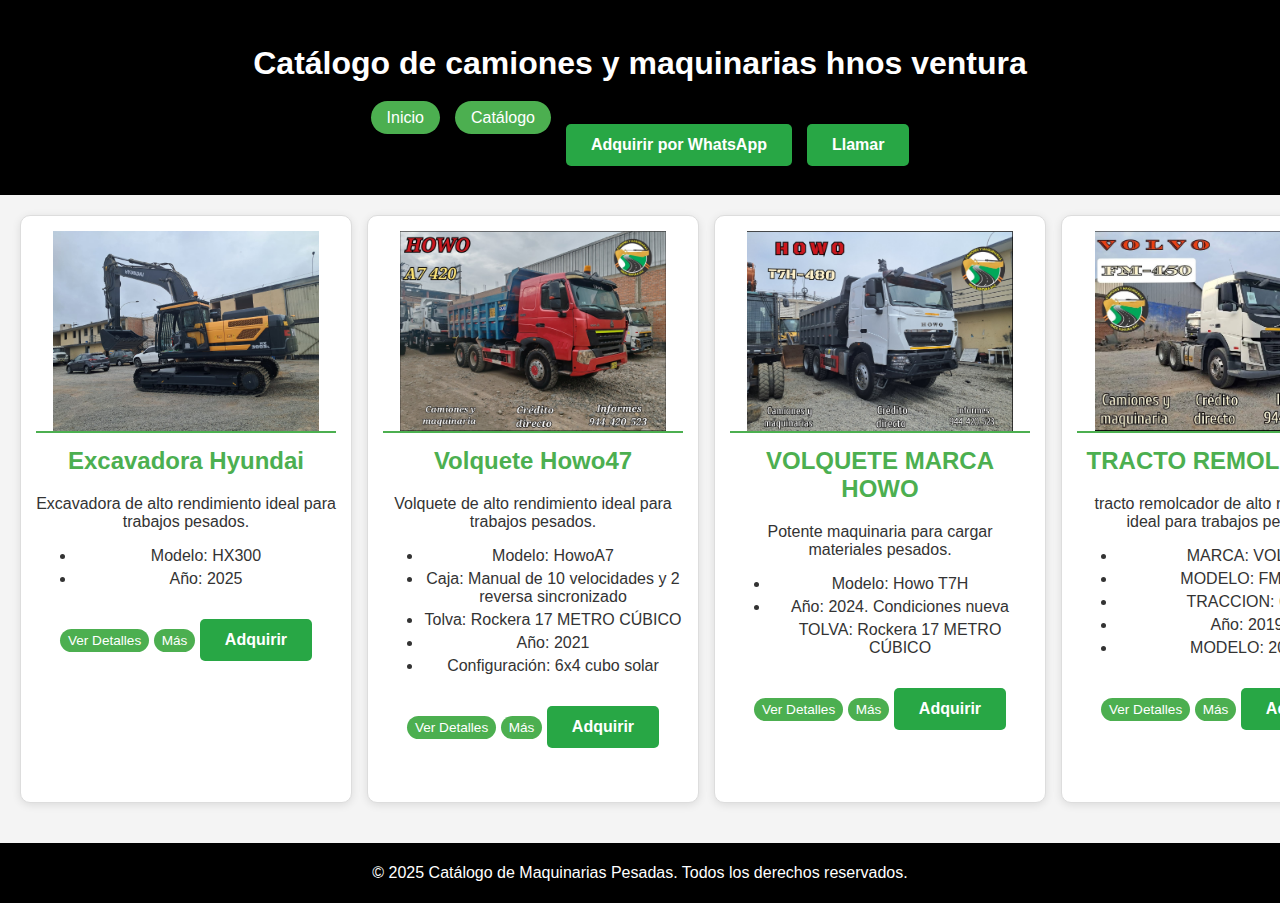
==== commit 9e37e9a8: "Add files via upload" ====
--- a/index.html
+++ b/index.html
@@ -3,31 +3,23 @@
 <head>
     <meta charset="UTF-8">
     <meta name="viewport" content="width=device-width, initial-scale=1.0">
-    <title>Catálogo de Maquinarias - Hnos Ventura</title>
+    <title>Catálogo de camiones y maquinarias hnos ventura</title>
     <link rel="stylesheet" href="estilo.css">
 </head>
 <body>
     <header>
-        <div class="logo">
-            <img src="img/image (10).png" alt="Hnos Ventura ">
-        </div>
+        <h1>Catálogo de camiones y maquinarias hnos ventura</h1>
         <nav>
             <ul>
                 <li><a href="#inicio">Inicio</a></li>
                 <li><a href="#catalogo">Catálogo</a></li>
-                <li><a href="https://wa.me/961670446" class="btn-adquirir">Adquirir por WhatsApp</a></li>
-                <li><a href="tel:+51 961 670 446" class="btn-adquirir">Llamar</a></li>
-                <li><a href="https://www.tiktok.com/@camionesymaquinarias?lang=es" target="_blank">tik tok</a></li>
-                <li><a href="https://www.youtube.com/@CamionesymaquinariasHerman-c2h" target="_blank">YouTube</a></li>
-                <li><a href="https://www.facebook.com/jhonny.ventura.792" target="_blank">facebook</a></li>
+                <li><a href="https://wa.me/944420523" class="btn-adquirir">Adquirir por WhatsApp</a></li>
+                <li><a href="tel:+51 944 420 523" class="btn-adquirir">Llamar</a></li>
             </ul>
         </nav>
     </header>
 
     <section id="catalogo" class="catalogo">
-    </section>
-</body>
-</html>
         <div class="maquinaria">
             <img src="img/EXCAVADORA1/1.jpeg" alt="Excavadora">
             <h2>Excavadora Hyundai</h2>
@@ -45,13 +37,67 @@
             <div id="galeria1" class="galeria oculto">
                 <img src="img/EXCAVADORA1/2.jpeg" alt="Excavadora vista lateral">
                 <img src="img/EXCAVADORA1/3.jpeg" alt="Excavadora en acción">
-                <img src="img/EXCAVADORA1/4.jpg" alt="Excavadora en acción">
-            </div>
-            <a href="https://wa.me/961670446" class="btn-adquirir"
-            onclick="enviarWhatsApp('Excavadora Hyundai, Modelo: HX300, Año: 2025 ')">
-            Adquirir
-         </a>
-        </div>
+            </div>
+            <a href="https://wa.me/944420523" class="btn-adquirir"
+            onclick="enviarWhatsApp('Excavadora Hyundai, Modelo: HX300, Año: 2025.')">
+            Adquirir
+         </a>
+        </div>
+
+        <div class="maquinaria">
+            <img src="img/HOWO1/4.jpg" alt="Volquete Howo47">
+            <h2>Volquete Howo47</h2>
+            <p>Volquete de alto rendimiento ideal para trabajos pesados.</p>
+            <ul>
+                <li>Modelo: HowoA7</li>
+                <li>Caja: Manual de 10 velocidades y 2 reversa sincronizado</li>
+                <li>Tolva: Rockera 17 METRO CÚBICO</li>
+                <li>Año: 2021</li>
+                <li>Configuración: 6x4 cubo solar</li>
+            </ul>
+            <button onclick="mostrarDetalles('detalles2')">Ver Detalles</button>
+            <div id="detalles2" class="detalles oculto">
+                <p>Equipado con un potente motor que ofrece mayor rendimiento y durabilidad.</p>
+                <button onclick="cerrarDetalles('detalles2')">Cerrar</button>
+            </div>
+            <button onclick="mostrarMas('galeria2')">Más</button>
+            <div id="galeria2" class="galeria oculto">
+                <img src="img/HOWO1/5.jpg" alt="Volquete vista lateral">
+                <img src="img/HOWO1/6.jpg" alt="Volquete en acción">
+                <img src="img/HOWO1/7.jpg" alt="Volquete en acción">
+            </div>
+            <a href="https://wa.me/944420523" class="btn-adquirir"
+            onclick="enviarWhatsApp('Volquete Howo47 , Modelo: HowoA7  , Tolva: Rockera 17 METRO CÚBICO , Año: 2021 .')">
+            Adquirir
+         </a>
+        </div>
+
+        <div class="maquinaria">
+            <img src="img/HOWO2/1.jpg" alt="volquete">
+            <h2>VOLQUETE MARCA HOWO </h2>
+            <p>Potente maquinaria para cargar materiales pesados.</p>
+            <ul>
+                <li>Modelo: Howo T7H</li>
+                <li>Año:  2024. Condiciones nueva </li>
+                </li>TOLVA:     Rockera 17 METRO CÚBICO</li>
+            </ul>
+            <button onclick="mostrarDetalles('detalles3')">Ver Detalles</button>
+            <div id="detalles3" class="detalles oculto">
+                <p>Con excelente capacidad de carga y eficiencia en el consumo de combustible.</p>
+                <button onclick="cerrarDetalles('detalles3')">Cerrar</button>
+            </div>
+            <button onclick="mostrarMas('galeria3')">Más</button>
+            <div id="galeria3" class="galeria oculto">
+                <img src="img/HOWO2/2.jpg" alt="Cargador frontal lateral">
+                <img src="img/HOWO2/3.jpg" alt="Cargador frontal en acción">
+                <img src="img/HOWO2/1.jpg" alt="Cargador frontal en acción">
+            </div>
+            <a href="https://wa.me/944420523" class="btn-adquirir"
+            onclick="enviarWhatsApp('VOLQUETE MARCA HOWO , Modelo: Howo T7H , Año:  2024. Condiciones nueva , TOLVA:     Rockera 17 METRO CÚBICO.')">
+            Adquirir
+         </a>
+        </div>
+
         <div class="maquinaria">
             <img src="img/TRACTO REMOLCADOR1/1.jpg" alt="Tracto remolcador">
             <h2>TRACTO REMOLCADOR </h2>
@@ -75,8 +121,93 @@
                 <img src="img/TRACTO REMOLCADOR1/4.jpg" alt="Retroexcavadora en acción">
                 <img src="img/TRACTO REMOLCADOR1/5.jpg" alt="Retroexcavadora en acción">
             </div>
-            <a href="https://wa.me/961670446" class="btn-adquirir"
+            <a href="https://wa.me/944420523" class="btn-adquirir"
             onclick="enviarWhatsApp('TRACTO REMOLCADOR , MARCA: VOLVO , MODELO: FM-450 , TRACCION: 6X4 , Año: 2019.')">
+            Adquirir
+         </a>
+        </div>
+        <div class="maquinaria">
+            <img src="img/VOLQUETE SCANIA/1.jpg" alt="volquete scania">
+            <h2>VOLQUETE SCANIA  </h2>
+            <p>Volquete de alto rendimiento ideal para trabajos pesados.</p>
+            <ul>
+                <li>MARCA: SACANIA </li>
+                <li>TRACCION: 8X4 </li>
+                <li>Año: 2018</li>
+                <li>MODELO: 2019</li>
+            </ul>
+            <button onclick="mostrarDetalles('detalles5')">Ver Detalles</button>
+            <div id="detalles5" class="detalles oculto">
+                <p>Cuenta con un diseño robusto y sistema hidráulico avanzado.</p>
+                <button onclick="cerrarDetalles('detalles5')">Cerrar</button>
+            </div>
+            <button onclick="mostrarMas('galeria5')">Más</button>
+            <div id="galeria5" class="galeria oculto">
+                <img src="img/VOLQUETE SCANIA/2.jpg" alt="Retroexcavadora vista lateral">
+                <img src="img/VOLQUETE SCANIA/3.jpg" alt="Retroexcavadora en acción">
+                <img src="img/VOLQUETE SCANIA/4.jpg" alt="Retroexcavadora en acción">
+                <img src="img/VOLQUETE SCANIA/5.jpg" alt="Retroexcavadora en acción">
+            </div>
+            <a href="https://wa.me/944420523" class="btn-adquirir"
+            onclick="enviarWhatsApp('VOLQUETE SCANIA , MARCA: SACANIA , TRACCION: 8X4 , Año: 2018 , MODELO: 2019  .')">
+            Adquirir
+         </a>
+        </div>
+        <div class="maquinaria">
+            <img src="img/TRACTO REMOLCADOR2/1.jpg" alt="tracto remolcador scania">
+            <h2> TRACTO REMOLCADOR SCANIA  </h2>
+            <p>tracto remolcador de alto rendimiento para llevar carga pesada.</p>
+            <ul>
+                <li>MARCA: SACANIA </li>
+                <li>TRACCION: 6X4 </li>
+                <li>MOTOR:  scania  md G-460 </li>
+                <li>Año: 2013</li>
+                <li>MODELO: 2014</li>
+            </ul>
+            <button onclick="mostrarDetalles('detalles6')">Ver Detalles</button>
+            <div id="detalles6" class="detalles oculto">
+                <p>Cuenta con un diseño robusto y sistema hidráulico avanzado.</p>
+                <button onclick="cerrarDetalles('detalles6')">Cerrar</button>
+            </div>
+            <button onclick="mostrarMas('galeria6')">Más</button>
+            <div id="galeria6" class="galeria oculto">
+                <img src="img/TRACTO REMOLCADOR2/2.jpg" alt="Retroexcavadora vista lateral">
+                <img src="img/TRACTO REMOLCADOR2/3.jpg" alt="Retroexcavadora en acción">
+                <img src="img/TRACTO REMOLCADOR2/4.jpg" alt="Retroexcavadora en acción">
+                <img src="img/TRACTO REMOLCADOR2/5.jpg" alt="Retroexcavadora en acción">
+            </div>
+            <a href="https://wa.me/944420523" class="btn-adquirir"
+            onclick="enviarWhatsApp('TRACTO REMOLCADOR SCANIA  , MARCA: SACANIA , TRACCION: 6X4 , MOTOR:  scania  md G-460 , Año: 2013 , MODELO: 2014.')">
+            Adquirir
+         </a>
+        </div>
+        <div class="maquinaria">
+            <img src="img/VOLQUETE 2/5.jpg" alt="volquete scania">
+            <h2> VOLQUETE SCANIA  </h2>
+            <p>Volquete de alto rendimiento ideal para trabajos pesados..</p>
+            <ul>
+                <li>MARCA: SACANIA </li>
+                <li>TRACCION: 8X4 </li>
+                <li>MOTOR:  scania  md G-460 </li>
+                <li>TOLVA:  20 METROS CÚBICOS</li>
+                <li>Año: 2017</li>
+                <li>MODELO: 2018</li>
+            </ul>
+            <button onclick="mostrarDetalles('detalles7')">Ver Detalles</button>
+            <div id="detalles7" class="detalles oculto">
+                <p>Cuenta con un diseño robusto y sistema hidráulico avanzado.</p>
+                <button onclick="cerrarDetalles('detalles7')">Cerrar</button>
+            </div>
+            <button onclick="mostrarMas('galeria7')">Más</button>
+            <div id="galeria7" class="galeria oculto">
+                <img src="img/VOLQUETE 2/4.jpg" alt="Retroexcavadora vista lateral">
+                <img src="img/VOLQUETE 2/3.jpg" alt="Retroexcavadora en acción">
+                <img src="img/VOLQUETE 2/2.jpg" alt="Retroexcavadora en acción">
+                <img src="img/VOLQUETE 2/1.jpg" alt="Retroexcavadora en acción">
+                <img src="img/VOLQUETE 2/6.jpg" alt="Retroexcavadora en acción">
+            </div>
+            <a href="https://wa.me/944420523" class="btn-adquirir"
+            onclick="enviarWhatsApp('VOLQUETE SCANIA  , MARCA: SACANIA , TRACCION: 8X4  , MOTOR:  scania  md G-460 , TOLVA:  20 METROS CÚBICOS , Año: 2017 , MODELO: 2018.')">
             Adquirir
          </a>
         </div>
@@ -104,8 +235,95 @@
                 <img src="img/EXCAVADORA RUEDAS/4.jpg" alt="Retroexcavadora en acción">
                 <img src="img/EXCAVADORA RUEDAS/5.jpg" alt="Retroexcavadora en acción">
             </div>
-            <a href="https://wa.me/961670446" class="btn-adquirir"
-            onclick="enviarWhatsApp('EXCAVADORA NEUMATICA HYUNDAI  , MARCA: HYUNDAI , MOTOR:   HM 5.9  , CAPACIDAD DE CUCHARA:  0.81t𝒎3 , Año: 2023  .')">
+            <a href="https://wa.me/944420523" class="btn-adquirir"
+            onclick="enviarWhatsApp('EXCAVADORA NEUMATICA HYUNDAI  , MARCA: HYUNDAI , MOTOR:   HM 5.9  , CAPACIDAD DE CUCHARA:  0.81t𝒎3 , Año: 2023 , MODELO: 2024.')">
+            Adquirir
+         </a>
+        </div>
+        <div class="maquinaria">
+            <img src="img/TRACTO INTER/1.jpg" alt="Excavadora">
+            <h2> TRACTO REMOLCADOR INTERNACIONAL   </h2>
+            <p>tracto remolcador de alto rendimiento para llevar carga pesada.</p>
+            <ul>
+                <li>MARCA: INTERNACIONAL</li>
+                <li>MOTOR:   CUMMINS  md 9200 </li>
+                <li>TRACCION: 6𝐱4 </li>
+                <li>Año: 2015</li>
+                <li>MODELO: 2016</li>
+            </ul>
+            <button onclick="mostrarDetalles('detalles9')">Ver Detalles</button>
+            <div id="detalles9" class="detalles oculto">
+                <p>Cuenta con un diseño robusto y sistema hidráulico avanzado.</p>
+                <button onclick="cerrarDetalles('detalles9')">Cerrar</button>
+            </div>
+            <button onclick="mostrarMas('galeria9')">Más</button>
+            <div id="galeria9" class="galeria oculto">
+                <img src="img/TRACTO INTER/2.jpg" alt="Retroexcavadora vista lateral">
+                <img src="img/TRACTO INTER/3.jpg" alt="Retroexcavadora en acción">
+                <img src="img/TRACTO INTER/4.jpg" alt="Retroexcavadora en acción">
+                <img src="img/TRACTO INTER/5.jpg" alt="Retroexcavadora en acción">
+                <img src="img/TRACTO INTER/6.jpg" alt="Retroexcavadora en acción">
+            </div>
+            <a href="https://wa.me/944420523" class="btn-adquirir"
+            onclick="enviarWhatsApp('TRACTO REMOLCADOR INTERNACIONAL , MARCA: INTERNACIONAL , MOTOR:   CUMMINS  md 9200 , TRACCION: 6𝐱4  , Año: 2015 , MODELO: 2016.')">
+            Adquirir
+         </a>
+        </div>
+        <div class="maquinaria">
+            <img src="img/VOLQUETE3/1.jpg" alt="Excavadora">
+            <h2> VOLQUETE SCANIA  </h2>
+            <p>Volquete de alto rendimiento ideal para trabajos pesados.</p>
+            <ul>
+                <li>MARCA: SCANIA</li>
+                <li>MOTOR:   scania  md P-460 </li>
+                <li>TRACCION: 6𝐱4 </li>
+                <li>Año: 2015</li>
+                <li>MODELO: 2016</li>
+            </ul>
+            <button onclick="mostrarDetalles('detalles10')">Ver Detalles</button>
+            <div id="detalles10" class="detalles oculto">
+                <p>Cuenta con un diseño robusto y sistema hidráulico avanzado.</p>
+                <button onclick="cerrarDetalles('detalles10')">Cerrar</button>
+            </div>
+            <button onclick="mostrarMas('galeria10')">Más</button>
+            <div id="galeria10" class="galeria oculto">
+                <img src="img/VOLQUETE3/2.jpg" alt="Retroexcavadora vista lateral">
+                <img src="img/VOLQUETE3/3.jpg" alt="Retroexcavadora en acción">
+                <img src="img/VOLQUETE3/4.jpg" alt="Retroexcavadora en acción">
+                <img src="img/VOLQUETE3/5.jpg" alt="Retroexcavadora en acción">
+                <img src="img/VOLQUETE3/6.jpg" alt="Retroexcavadora en acción">
+            </div>
+            <a href="https://wa.me/944420523" class="btn-adquirir"
+            onclick="enviarWhatsApp('VOLQUETE SCANIA , MARCA: SCANIA , MOTOR:   scania  md P-460 , TRACCION: 6𝐱4  , Año: 2015 , MODELO: 2016.')">
+            Adquirir
+         </a>
+        </div>
+        <div class="maquinaria">
+            <img src="img/RETRO EXCAVADORA/6.jpg" alt="Excavadora">
+            <h2> RETRO EXCAVADORA </h2>
+            <p>retro excavadora de alto rendimiento ideal para trabajos pesados.</p>
+            <ul>
+                <li>MARCA: JBC</li>
+                <li>MOTOR:  JCB  4.5 </li>
+                <li>TRACCION: 4𝕩4   </li>
+                <li>Año: 2022</li>
+                <li>MODELO:</li>
+            </ul>
+            <button onclick="mostrarDetalles('detalles11')">Ver Detalles</button>
+            <div id="detalles11" class="detalles oculto">
+                <p>Cuenta con un diseño robusto y sistema hidráulico avanzado.</p>
+                <button onclick="cerrarDetalles('detalles11')">Cerrar</button>
+            </div>
+            <button onclick="mostrarMas('galeria11')">Más</button>
+            <div id="galeria11" class="galeria oculto">
+                <img src="img/RETRO EXCAVADORA/1.jpg" alt="Retroexcavadora vista lateral">
+                <img src="img/RETRO EXCAVADORA/2.jpg" alt="Retroexcavadora en acción">
+                <img src="img/RETRO EXCAVADORA/3.jpg" alt="Retroexcavadora en acción">
+                <img src="img/RETRO EXCAVADORA/4.jpg" alt="Retroexcavadora en acción">
+                <img src="img/RETRO EXCAVADORA/5.jpg" alt="Retroexcavadora en acción">
+            </div>
+            <a href="https://wa.me/944420523" class="btn-adquirir"
+            onclick="enviarWhatsApp(' RETRO EXCAVADORA , MARCA: JBC , MOTOR:  JCB  4.5 , TRACCION: 4𝕩4 , Año: 2022.')">
             Adquirir
          </a>
         </div>
@@ -116,9 +334,7 @@
             <ul>
                 <li>MARCA: shacman </li>
                 <li>MODELO: x5000</li>
-                <li></li>
                 <li>Año: 2025</li>
-                <li> </li>
             </ul>
             <button onclick="mostrarDetalles('detalles12')">Ver Detalles</button>
             <div id="detalles12" class="detalles oculto">
@@ -133,21 +349,20 @@
                 <img src="img/VOLQUETE SHACMAN/5.jpg" alt="Retroexcavadora en acción">
                 
             </div>
-            <a href="https://wa.me/961670446" class="btn-adquirir"
-            onclick="enviarWhatsApp(' VOLQUETE SHACMAN , MARCA: shacman , MODELO: x5000 , Año: 2025.')">
-            Adquirir
-         </a>
-        </div>
-        <div class="maquinaria">
-            <img src="img/TRACTO VOLVO/1.jpg" alt="Excavadora">
-            <h2> TRACTO REMOLCADOR  𝐌𝐀𝐑𝐂𝐀 𝐕𝐎𝐋𝐕𝐎  </h2>
-            <p>tracto remolcador de alto rendimiento ideal para trabajos pesados.</p>
-            <ul>
-                <li>𝐌𝐎𝐃𝐄𝐋𝐎: 𝐅H-440</li>
-                <li>𝐂𝐀𝐉𝐀:     I SHIFT </li>
-                <li>𝐓𝐑𝐀𝐂𝐂𝐈𝐎𝐍: 6𝐗4 </li>
-                <li>CABINA: LITERA ANPLIO </li>
-                <li>AÑO :   2014 𝐌𝐎𝐃𝐄𝐋𝐎 2015 </li>
+            <a href="https://wa.me/944420523" class="btn-adquirir"
+            onclick="enviarWhatsApp('VOLQUETE SHACMAN , MARCA: shacman  , MODELO: x5000 , Año: 2025.')">
+            Adquirir
+         </a>
+        </div>
+        <div class="maquinaria">
+            <img src="img/VOLQUETE VOLVO/1.jpg" alt="Excavadora">
+            <h2> VOLQUETE VOLVO </h2>
+            <p>volquete  de alto rendimiento ideal para trabajos pesados.</p>
+            <ul>
+                <li>MARCA: volvo </li>
+                <li>MODELO: 𝐅𝐌𝐗-540</li>
+                <li>𝐓𝐑𝐀𝐂𝐂𝐈𝐎𝐍:    8𝐗4</li>
+                <li>Año: 2021</li>
             </ul>
             <button onclick="mostrarDetalles('detalles13')">Ver Detalles</button>
             <div id="detalles13" class="detalles oculto">
@@ -156,91 +371,268 @@
             </div>
             <button onclick="mostrarMas('galeria13')">Más</button>
             <div id="galeria13" class="galeria oculto">
-                <img src="img/TRACTO VOLVO/2.jpg" alt="Retroexcavadora vista lateral">
-                <img src="img/TRACTO VOLVO/3.jpg" alt="Retroexcavadora en acción">
-                <img src="img/TRACTO VOLVO/4.jpg" alt="Retroexcavadora en acción">
-                <img src="img/TRACTO VOLVO/5.jpg" alt="Retroexcavadora en acción">
-                <img src="img/TRACTO VOLVO/6.jpg" alt="Retroexcavadora en acción">
+                <img src="img/VOLQUETE VOLVO/2.jpg" alt="Retroexcavadora vista lateral">
+                <img src="img/VOLQUETE VOLVO/3.jpg" alt="Retroexcavadora en acción">
+                <img src="img/VOLQUETE VOLVO/4.jpg" alt="Retroexcavadora en acción">
+                <img src="img/VOLQUETE VOLVO/5.jpg" alt="Retroexcavadora en acción">
+                <img src="img/VOLQUETE VOLVO/6.jpg" alt="Retroexcavadora en acción">
                 
             </div>
-            <a href="https://wa.me/961670446" class="btn-adquirir"
-            onclick="enviarWhatsApp('TRACTO REMOLCADOR  𝐌𝐀𝐑𝐂𝐀 𝐕𝐎𝐋𝐕𝐎 , 𝐌𝐎𝐃𝐄𝐋𝐎: 𝐅H-440 , 𝐂𝐀𝐉𝐀:     I SHIFT , 𝐓𝐑𝐀𝐂𝐂𝐈𝐎𝐍: 6𝐗4 , AÑO :   2014 𝐌𝐎𝐃𝐄𝐋𝐎 2015  .')">
-            Adquirir
-         </a>
-        </div>
-        <div class="maquinaria">
-            <img src="img/VOLQUETE VOLVO1/1.jpg" alt="Excavadora">
-            <h2>𝐕𝐎𝐋𝐐𝐔𝐄𝐓𝐄.  𝐌𝐀𝐑𝐂𝐀 𝐕𝐎𝐋𝐕𝐎  </h2>
+            <a href="https://wa.me/944420523" class="btn-adquirir"
+            onclick="enviarWhatsApp('VOLQUETE VOLVO , MARCA: volvo  , MODELO: 𝐅𝐌𝐗-540 , 𝐓𝐑𝐀𝐂𝐂𝐈𝐎𝐍:    8𝐗4 , Año: 2021.')">
+            Adquirir
+         </a>
+        </div>
+        <div class="maquinaria">
+            <img src="img/MINICARGADOR/1.jpg" alt="Excavadora">
+            <h2> 𝙼𝙸𝙽𝙸 𝙲𝙰𝚁𝙶ador BObCAT-630 </h2>
+            <p>mini cargador eficiente para tu trabajo</p>
+            <ul>
+                <li>𝙼𝙾𝚃𝙾𝚁:   BObCAT</li>
+                <li>Modelo motor:   D24</li>
+                <li>𝙲𝚘𝚗𝚍𝚎𝚌𝚒𝚘𝚗𝚎𝚜: Simenueva</li>
+                <li>Año: 2022</li>
+                <li> </li>
+            </ul>
+            <button onclick="mostrarDetalles('detalles14')">Ver Detalles</button>
+            <div id="detalles14" class="detalles oculto">
+                <p>Cuenta con un diseño robusto y sistema hidráulico avanzado.</p>
+                <button onclick="cerrarDetalles('detalles14')">Cerrar</button>
+            </div>
+            <button onclick="mostrarMas('galeria14')">Más</button>
+            <div id="galeria14" class="galeria oculto">
+                <img src="img/MINICARGADOR/2.jpg" alt="Retroexcavadora vista lateral">
+                <img src="img/MINICARGADOR/3.jpg" alt="Retroexcavadora en acción">
+                <img src="img/MINICARGADOR/4.jpg" alt="Retroexcavadora en acción">
+                <img src="img/MINICARGADOR/5.jpg" alt="Retroexcavadora en acción">
+                <img src="img/MINICARGADOR/6.jpg" alt="Retroexcavadora en acción">
+                
+            </div>
+            <a href="https://wa.me/944420523" class="btn-adquirir"
+            onclick="enviarWhatsApp('𝙼𝙸𝙽𝙸 𝙲𝙰𝚁𝙶ador BObCAT-630 , 𝙼𝙾𝚃𝙾𝚁:   BObCAT , Modelo motor:   D24 , 𝙲𝚘𝚗𝚍𝚎𝚌𝚒𝚘𝚗𝚎𝚜: Simenueva , Año: 2022.')">
+            Adquirir
+         </a>
+        </div>
+        <div class="maquinaria">
+            <img src="img/TRACTO REMOLCADOR CAMION/1.jpg" alt="Excavadora">
+            <h2>𝐓𝐑𝐀𝐂𝐓𝐎  𝐑𝐄𝐌𝐎𝐋𝐂𝐀𝐃𝐎𝐑 Internacional</h2>
+            <p>tracto remolcador eficiente para tu trabajo</p>
+            <ul>
+                <li>𝐌𝐨𝐭𝐨𝐫:  CUMMINS  md 9200</li>
+                <li>𝐓𝐫𝐚𝐜𝐜𝐢ó𝐧:     6𝐱4</li>
+                <li>𝐒𝐮𝐬𝐩𝐞𝐧𝐜𝐢ó𝐧: meunatica</li>
+                <li>𝐂𝐚𝐣𝐚:   FULLER  </li>
+                <li>𝐑𝐞𝐭𝐚𝐫𝐝𝐞𝐫:  5 tiempos </li>
+                <li>𝐀𝐧̃𝐨:  2013 modelo 2014 </li>
+                
+            </ul>
+            <button onclick="mostrarDetalles('detalles15')">Ver Detalles</button>
+            <div id="detalles15" class="detalles oculto">
+                <p>Cuenta con un diseño robusto y sistema hidráulico avanzado.</p>
+                <button onclick="cerrarDetalles('detalles15')">Cerrar</button>
+            </div>
+            <button onclick="mostrarMas('galeria15')">Más</button>
+            <div id="galeria15" class="galeria oculto">
+                <img src="img/TRACTO REMOLCADOR CAMION/2.jpg" alt="Retroexcavadora vista lateral">
+                <img src="img/TRACTO REMOLCADOR CAMION/3.jpg" alt="Retroexcavadora en acción">
+                <img src="img/TRACTO REMOLCADOR CAMION/4.jpg" alt="Retroexcavadora en acción">
+                <img src="img/TRACTO REMOLCADOR CAMION/5.jpg" alt="Retroexcavadora en acción">
+                <img src="img/TRACTO REMOLCADOR CAMION/6.jpg" alt="Retroexcavadora en acción">
+                
+            </div>
+            <a href="https://wa.me/944420523" class="btn-adquirir"
+            onclick="enviarWhatsApp('𝐓𝐑𝐀𝐂𝐓𝐎  𝐑𝐄𝐌𝐎𝐋𝐂𝐀𝐃𝐎𝐑 Internacional , 𝐌𝐨𝐭𝐨𝐫:  CUMMINS  md 9200 , 𝐓𝐫𝐚𝐜𝐜𝐢ó𝐧:     6𝐱4 , 𝐒𝐮𝐬𝐩𝐞𝐧𝐜𝐢ó𝐧: meunatica , 𝐂𝐚𝐣𝐚:   FULLER , 𝐑𝐞𝐭𝐚𝐫𝐝𝐞𝐫:  5 tiempos , 𝐀𝐧̃𝐨:  2013 modelo 2014.')">
+            Adquirir
+         </a>
+        </div>
+        <div class="maquinaria">
+            <img src="img/VOLQUETE SHACMAN 1/1.jpg" alt="Excavadora">
+            <h2>𝗩𝗼𝗹𝗾𝘂𝗲𝘁𝗲 𝘀𝗵𝗮𝗰𝗺𝗮𝗻 𝗫3000 </h2>
             <p>volquete eficiente para tu trabajo</p>
             <ul>
-                <li>𝐌𝐎𝐃𝐄𝐋𝐎:   𝐅𝐌𝐗-440</li>
-                <li>𝐂𝐀𝐉𝐀:    Mecánica </li>
-                <li>𝐓𝐑𝐀𝐂𝐂𝐈𝐎𝐍:   6𝐗4 </li>
-                <li>𝐒𝐔𝐒𝐏𝐄𝐂𝐈𝐎𝐍 𝐌𝐔𝐄𝐋𝐋𝐄 𝐂𝐎𝐍 𝐂𝐔𝐁𝐎𝐒</li>
-                <li>𝐓𝐎𝐋𝐕𝐀:  15 𝐌𝐄𝐓𝐑𝐎𝐒 𝐂𝐔𝐁𝐈𝐂𝐎S</li>
-                <li>𝐀𝐍̃𝐎:     2011𝐌𝐎𝐃𝐄𝐋𝐎 2012</li>
+                <li>𝗠𝗢𝗧𝗢𝗥: 𝗖𝗨𝗠𝗠𝗜𝗡𝗦 ISX_440 HP EURO 5</li>
+                <li>𝗖𝗔𝗝𝗔:  Fast Gear12 + 2 velocidad</li>
+                <li>𝗧𝗿𝗮𝗰𝗰𝗶𝗼́𝗻: 6x4</li>
+                <li>𝗟𝗟𝗔𝗡𝗧𝗔:  12x2  </li>
+                <li> 𝗧𝗢𝗟𝗩𝗔:  16 m3 </li>
+                <li>𝗔Ñ𝗢:  2024 md 2025 </li>
                 
             </ul>
-            <button onclick="mostrarDetalles('detalles21')">Ver Detalles</button>
-            <div id="detalles21" class="detalles oculto">
-                <p>Cuenta con un diseño robusto y sistema hidráulico avanzado.</p>
-                <button onclick="cerrarDetalles('detalles21')">Cerrar</button>
-            </div>
-            <button onclick="mostrarMas('galeria21')">Más</button>
-            <div id="galeria21" class="galeria oculto">
-                <img src="img/VOLQUETE VOLVO1/1.jpg" alt="Retroexcavadora vista lateral">
-                <img src="img/VOLQUETE VOLVO1/2.jpg" alt="Retroexcavadora en acción">
-                <img src="img/VOLQUETE VOLVO1/3.jpg" alt="Retroexcavadora en acción">
-                <img src="img/VOLQUETE VOLVO1/4.jpg" alt="Retroexcavadora en acción">
-                <img src="img/VOLQUETE VOLVO1/5.jpg" alt="Retroexcavadora en acción">
-                <img src="img/VOLQUETE VOLVO1/6.jpg" alt="Retroexcavadora en acción">
+            <button onclick="mostrarDetalles('detalles16')">Ver Detalles</button>
+            <div id="detalles16" class="detalles oculto">
+                <p>Cuenta con un diseño robusto y sistema hidráulico avanzado.</p>
+                <button onclick="cerrarDetalles('detalles16')">Cerrar</button>
+            </div>
+            <button onclick="mostrarMas('galeria16')">Más</button>
+            <div id="galeria16" class="galeria oculto">
+                <img src="img/VOLQUETE SHACMAN 1/2.jpg" alt="Retroexcavadora vista lateral">
+                <img src="img/VOLQUETE SHACMAN 1/3.jpg" alt="Retroexcavadora en acción">
+                <img src="img/VOLQUETE SHACMAN 1/4.jpg" alt="Retroexcavadora en acción">
+                <img src="img/VOLQUETE SHACMAN 1/5.jpg" alt="Retroexcavadora en acción">
+                <img src="img/VOLQUETE SHACMAN 1/6.jpg" alt="Retroexcavadora en acción">
                 
             </div>
-            <a href="https://wa.me/961670446" class="btn-adquirir"
-            onclick="enviarWhatsApp('𝐕𝐎𝐋𝐐𝐔𝐄𝐓𝐄.  𝐌𝐀𝐑𝐂𝐀 𝐕𝐎𝐋𝐕𝐎 , 𝐌𝐎𝐃𝐄𝐋𝐎:   𝐅𝐌𝐗-440 , 𝐂𝐀𝐉𝐀:    Mecánica , 𝐓𝐑𝐀𝐂𝐂𝐈𝐎𝐍:   6𝐗4 , 𝐒𝐔𝐒𝐏𝐄𝐂𝐈𝐎𝐍 𝐌𝐔𝐄𝐋𝐋𝐄 𝐂𝐎𝐍 𝐂𝐔𝐁𝐎𝐒 , 𝐀𝐍̃𝐎:     2011𝐌𝐎𝐃𝐄𝐋𝐎 2012 .')">
-            Adquirir
-         </a>
-        </div>
-        <div class="maquinaria">
-            <img src="img/X5000/1.jpg" alt="Excavadora">
-            <h2>VOLQUETE SHACMAN X3000</h2>
-            <p>Volquete Marca Shacman modelo X3000</p>
-            <ul>
-                <li>MARCA: SHACMAN</li>
-                <li>modelo: X3000 </li>
-                <li>𝗧𝗢𝗟𝗩𝗔:   22 m3</li>
-                <li>AÑO :    2024 </li>
-                <li> </li>
-                <li> </li>
-                
-            </ul>
-            <button onclick="mostrarDetalles('detalles22')">Ver Detalles</button>
-            <div id="detalles22" class="detalles oculto">
-                <p>Cuenta con un diseño robusto y sistema hidráulico avanzado.</p>
-                <button onclick="cerrarDetalles('detalles22')">Cerrar</button>
-            </div>
-            <button onclick="mostrarMas('galeria22')">Más</button>
-            <div id="galeria22" class="galeria oculto">
-                <img src="img/X5000/2.jpg" alt="Retroexcavadora vista lateral">
-                <img src="img/X5000/3.jpg" alt="Retroexcavadora en acción">
-                <img src="img/X5000/4.jpg" alt="Retroexcavadora en acción">
-                </div>
-        </div>
-        <a href="https://wa.me/961670446" class="btn-adquirir"
-        onclick="enviarWhatsApp('VOLQUETE SHACMAN X3000 ,MARCA: SHACMAN , modelo: X3000 , 𝗧𝗢𝗟𝗩𝗔:   22 m3 , AÑO :    2024  .')">
+            <a href="https://wa.me/944420523" class="btn-adquirir"
+            onclick="enviarWhatsApp('𝗩𝗼𝗹𝗾𝘂𝗲𝘁𝗲 𝘀𝗵𝗮𝗰𝗺𝗮𝗻 𝗫3000  , 𝗠𝗢𝗧𝗢𝗥: 𝗖𝗨𝗠𝗠𝗜𝗡𝗦 ISX_440 HP EURO 5 , 𝗖𝗔𝗝𝗔:  Fast Gear12 + 2 velocidad , 𝗧𝗿𝗮𝗰𝗰𝗶𝗼́𝗻: 6x4 , 𝗔Ñ𝗢:  2024 md 2025.')">
+            Adquirir
+         </a>
+        </div>
+    </div>
+    <div class="maquinaria">
+        <img src="img2/x5000/1.jpg" alt="Excavadora">
+        <h2>VOLQUETE SHACMAN X5000 </h2>
+        <p>𝐄𝘅𝗽𝗲𝗿𝗶𝗺𝗲𝗻𝘁𝗮 𝗹𝗮 𝗴𝗿𝗮𝗻𝗱𝗲𝘇𝗮 𝗲𝘅𝘁𝗿𝗲𝗺𝗮 𝗲𝗻 𝗰𝗮𝗱𝗮 𝗸𝗶𝗹𝗼𝗺𝗲𝘁𝗿𝗮𝗷𝗲 𝗦𝗛𝗔𝗖𝗠𝗔𝗡 𝗫5000</p>
+        <ul>
+            <li>𝗠𝗢𝗧𝗢𝗥:  𝗖𝗨𝗠𝗠𝗜𝗡𝗦 ISX_520 HP EURO 5</li>
+            <li>𝗟𝗟𝗔𝗡𝗧𝗔:  12x24</li>
+            <li>𝗧𝗢𝗟𝗩𝗔:   22 m3</li>
+            <li>AÑO :    2025 </li>
+        </ul>
+        <button onclick="mostrarDetalles('detalles19')">Ver Detalles</button>
+        <div id="detalles19" class="detalles oculto">
+            <p>Cuenta con un diseño robusto y sistema hidráulico avanzado.</p>
+            <button onclick="cerrarDetalles('detalles19')">Cerrar</button>
+        </div>
+        <button onclick="mostrarMas('galeria19')">Más</button>
+        <div id="galeria19" class="galeria oculto">
+            <img src="img2/x5000/2.jpg" alt="Retroexcavadora vista lateral">
+            <img src="img2/x5000/3.jpg" alt="Retroexcavadora en acción">
+            <img src="img2/x5000/4.jpg" alt="Retroexcavadora en acción">
+            </div>
+            <a href="https://wa.me/944420523" class="btn-adquirir"
+            onclick="enviarWhatsApp('VOLQUETE SHACMAN X5000  , 𝗠𝗢𝗧𝗢𝗥:  𝗖𝗨𝗠𝗠𝗜𝗡𝗦 ISX_520 HP EURO 5 , 𝗟𝗟𝗔𝗡𝗧𝗔:  12x24 , 𝗧𝗢𝗟𝗩𝗔:   22 m3 , AÑO :    2025.')">
+            Adquirir
+         </a>
+        </div>
+<div class="maquinaria">
+    <img src="img2/TRACTO VOLVO/1.jpg" alt="Excavadora">
+    <h2>𝑻𝑹𝑨𝑪𝑻𝑶 𝑹𝑬𝑴𝑶𝑳𝑪𝑨𝑫𝑶𝑹  𝑴𝑨𝑹𝑪𝑨 𝑽𝑶𝑳𝑽𝑶 </h2>
+    <p>tracto remolcador eficiente para tu trabajo</p>
+    <ul>
+        <li>𝑴𝑶𝑫𝑬𝑳𝑶:   𝑭𝑴 420   (𝑬𝑼𝑹𝑶 5)</li>
+        <li>𝑪𝑨𝑱𝑨:       𝑰_𝒔𝒉𝒊𝒇𝒕 13 𝒎𝒂𝒓𝒄𝒉𝒂𝒔</li>
+        <li>𝑻𝑹𝑨𝑪𝑪𝑰𝑶𝑵:        6𝑿4</li>
+        <li>𝑨𝑵̃𝑶:   2025 𝑴𝒐𝒅𝒆𝒍𝒐 2026</li>
+        
+    </ul>
+    <button onclick="mostrarDetalles('detalles20')">Ver Detalles</button>
+    <div id="detalles20" class="detalles oculto">
+        <p>Cuenta con un diseño robusto y sistema hidráulico avanzado.</p>
+        <button onclick="cerrarDetalles('detalles20')">Cerrar</button>
+    </div>
+    <button onclick="mostrarMas('galeria20')">Más</button>
+    <div id="galeria20" class="galeria oculto">
+        <img src="img2/TRACTO VOLVO/2.jpg" alt="Retroexcavadora vista lateral">
+        <img src="img2/TRACTO VOLVO/3.jpg" alt="Retroexcavadora en acción">
+        <img src="img2/TRACTO VOLVO/4.jpg" alt="Retroexcavadora en acción">
+        <img src="img2/TRACTO VOLVO/5.jpg" alt="Retroexcavadora en acción">
+        <img src="img2/TRACTO VOLVO/6.jpg" alt="Retroexcavadora en acción">   
+    </div>
+    <a href="https://wa.me/944420523" class="btn-adquirir"
+    onclick="enviarWhatsApp('𝑻𝑹𝑨𝑪𝑻𝑶 𝑹𝑬𝑴𝑶𝑳𝑪𝑨𝑫𝑶𝑹  𝑴𝑨𝑹𝑪𝑨 𝑽𝑶𝑳𝑽𝑶 , 𝑴𝑶𝑫𝑬𝑳𝑶:   𝑭𝑴 420   𝑬𝑼𝑹𝑶 5 , 𝑪𝑨𝑱𝑨:       𝑰_𝒔𝒉𝒊𝒇𝒕 13 𝒎𝒂𝒓𝒄𝒉𝒂𝒔 , 𝑻𝑹𝑨𝑪𝑪𝑰𝑶𝑵:        6𝑿4 , 𝑨𝑵̃𝑶:   2025 𝑴𝒐𝒅𝒆𝒍𝒐 2026.')">
+    Adquirir
+ </a>
+</div>
+<div class="maquinaria">
+    <img src="img2/VOLQUETE VOLVO1/1.jpg" alt="Excavadora">
+    <h2>𝐕𝐎𝐋𝐐𝐔𝐄𝐓𝐄.  𝐌𝐀𝐑𝐂𝐀 𝐕𝐎𝐋𝐕𝐎  </h2>
+    <p>volquete eficiente para tu trabajo</p>
+    <ul>
+        <li>𝐌𝐎𝐃𝐄𝐋𝐎:   𝐅𝐌𝐗-440</li>
+        <li>𝐂𝐀𝐉𝐀:    Mecánica </li>
+        <li>𝐓𝐑𝐀𝐂𝐂𝐈𝐎𝐍:   6𝐗4 </li>
+        <li>𝐒𝐔𝐒𝐏𝐄𝐂𝐈𝐎𝐍 𝐌𝐔𝐄𝐋𝐋𝐄 𝐂𝐎𝐍 𝐂𝐔𝐁𝐎𝐒</li>
+        <li>𝐓𝐎𝐋𝐕𝐀:  15 𝐌𝐄𝐓𝐑𝐎𝐒 𝐂𝐔𝐁𝐈𝐂𝐎S</li>
+        <li>𝐀𝐍̃𝐎:     2011𝐌𝐎𝐃𝐄𝐋𝐎 2012</li>
+        
+    </ul>
+    <button onclick="mostrarDetalles('detalles21')">Ver Detalles</button>
+    <div id="detalles21" class="detalles oculto">
+        <p>Cuenta con un diseño robusto y sistema hidráulico avanzado.</p>
+        <button onclick="cerrarDetalles('detalles21')">Cerrar</button>
+    </div>
+    <button onclick="mostrarMas('galeria21')">Más</button>
+    <div id="galeria21" class="galeria oculto">
+        <img src="img2/VOLQUETE VOLVO1/1.jpg" alt="Retroexcavadora vista lateral">
+        <img src="img2/VOLQUETE VOLVO1/2.jpg" alt="Retroexcavadora en acción">
+        <img src="img2/VOLQUETE VOLVO1/3.jpg" alt="Retroexcavadora en acción">
+        <img src="img2/VOLQUETE VOLVO1/4.jpg" alt="Retroexcavadora en acción">
+        <img src="img2/VOLQUETE VOLVO1/5.jpg" alt="Retroexcavadora en acción">
+        
+</div>
+<a href="https://wa.me/944420523" class="btn-adquirir"
+onclick="enviarWhatsApp('𝐕𝐎𝐋𝐐𝐔𝐄𝐓𝐄.  𝐌𝐀𝐑𝐂𝐀 𝐕𝐎𝐋𝐕𝐎 , 𝐌𝐎𝐃𝐄𝐋𝐎:   𝐅𝐌𝐗-440 , 𝐂𝐀𝐉𝐀:    Mecánica , 𝐓𝐑𝐀𝐂𝐂𝐈𝐎𝐍:   6𝐗4 , 𝐒𝐔𝐒𝐏𝐄𝐂𝐈𝐎𝐍 𝐌𝐔𝐄𝐋𝐋𝐄 𝐂𝐎𝐍 𝐂𝐔𝐁𝐎𝐒 , 𝐓𝐎𝐋𝐕𝐀:  15 𝐌𝐄𝐓𝐑𝐎𝐒 𝐂𝐔𝐁𝐈𝐂𝐎S , 𝐀𝐍̃𝐎:     2011𝐌𝐎𝐃𝐄𝐋𝐎 2012.')">
+Adquirir
+</a>
+    </div>
+    <div class="maquinaria">
+        <img src="img2/volquete/1.jpg" alt="Excavadora">
+        <h2>𝐕𝐎𝐋𝐐𝐔𝐄𝐓𝐄  𝐌𝐀𝐑𝐂𝐀 𝐕𝐎𝐋𝐕𝐎   </h2>
+        <p>volquete eficiente para tu trabajo</p>
+        <ul>
+            <li>𝐌𝐎𝐃𝐄𝐋𝐎:    𝐅𝐌𝐗-500</li>
+            <li>𝐂𝐀𝐉𝐀:   I SHIFT supera reducida  </li>
+            <li>𝐓𝐑𝐀𝐂𝐂𝐈𝐎𝐍:   8𝐗4 </li>
+            <li>𝐒𝐔𝐒𝐏𝐄𝐂𝐈𝐎𝐍 𝐌𝐔𝐄𝐋𝐋𝐄 𝐂𝐎𝐍 𝐂𝐔𝐁𝐎𝐒</li>
+            <li>𝐓𝐎𝐋𝐕𝐀:   22 𝐌𝐄𝐓𝐑𝐎𝐒 𝐂𝐔𝐁𝐈𝐂𝐎S</li>
+            <li>𝐀𝐍̃𝐎:    2019 𝐌𝐎𝐃𝐄𝐋𝐎 2020</li>
+            
+        </ul>
+        <button onclick="mostrarDetalles('detalles22')">Ver Detalles</button>
+        <div id="detalles22" class="detalles oculto">
+            <p>Cuenta con un diseño robusto y sistema hidráulico avanzado.</p>
+            <button onclick="cerrarDetalles('detalles22')">Cerrar</button>
+        </div>
+        <button onclick="mostrarMas('galeria22')">Más</button>
+        <div id="galeria22" class="galeria oculto">
+            <img src="img2/volquete/2.jpg" alt="Retroexcavadora vista lateral">
+            <img src="img2/volquete/3.jpg" alt="Retroexcavadora en acción">
+            <img src="img2/volquete/4.jpg" alt="Retroexcavadora en acción">
+        </div>
+        <a href="https://wa.me/944420523" class="btn-adquirir"
+        onclick="enviarWhatsApp('𝐕𝐎𝐋𝐐𝐔𝐄𝐓𝐄  𝐌𝐀𝐑𝐂𝐀 𝐕𝐎𝐋𝐕𝐎 , 𝐌𝐎𝐃𝐄𝐋𝐎:    𝐅𝐌𝐗-500 , 𝐂𝐀𝐉𝐀:   I SHIFT supera reducida  , 𝐓𝐑𝐀𝐂𝐂𝐈𝐎𝐍:   8𝐗4  , 𝐒𝐔𝐒𝐏𝐄𝐂𝐈𝐎𝐍 𝐌𝐔𝐄𝐋𝐋𝐄 𝐂𝐎𝐍 𝐂𝐔𝐁𝐎𝐒 , 𝐓𝐎𝐋𝐕𝐀:   22 𝐌𝐄𝐓𝐑𝐎𝐒 𝐂𝐔𝐁𝐈𝐂𝐎S , 𝐀𝐍̃𝐎:    2019 𝐌𝐎𝐃𝐄𝐋𝐎 2020.')">
         Adquirir
      </a>
+    </div>
     <div class="maquinaria">
-        <img src="img/vOLQUETE AZUL/1.jpg" alt="Excavadora">
-        <h2>𝐕𝐎𝐋𝐐𝐔𝐄𝐓𝐄  𝐌𝐀𝐑𝐂𝐀 𝐕𝐎𝐋𝐕𝐎 </h2>
-        <p>CAMIONES Y MAQUINARIAS PONE A LA VENTA POR RENOVACIÓN </p>
+        <img src="img2/VOLQUETE0/1.jpg" alt="Excavadora">
+        <h2>𝐕𝐎𝐋𝐐𝐔𝐄𝐓𝐄.  𝐌𝐀𝐑𝐂𝐀 𝐕𝐎𝐋𝐕𝐎</h2>
+        <p>volquete eficiente para tu trabajo</p>
         <ul>
-            <li>𝐌𝐎𝐃𝐄𝐋𝐎:     𝐅𝐌𝐗-440</li>
-            <li>𝐂𝐀𝐉𝐀:      Mecánica  </li>
-            <li>𝐓𝐑𝐀𝐂𝐂𝐈𝐎𝐍:   8𝐗4</li>
-            <li>𝐓𝐎𝐋𝐕𝐀:      20 𝐌𝐄𝐓𝐑𝐎𝐒 𝐂𝐔𝐁𝐈𝐂𝐎S </li>
-            <li>𝐀𝐍̃𝐎:       2012 𝐌𝐎𝐃𝐄𝐋𝐎 2013 </li>
-            <li> </li>
+            <li>𝐕𝐎𝐋𝐐𝐔𝐄𝐓𝐄:  𝐌𝐀𝐑𝐂𝐀 𝐕𝐎𝐋𝐕𝐎</li>
+            <li>𝐂𝐀𝐉𝐀:     Mecánica </li>
+            <li>𝐓𝐑𝐀𝐂𝐂𝐈𝐎𝐍:     6𝐗4 </li>
+            <li>𝐒𝐔𝐒𝐏𝐄𝐂𝐈𝐎𝐍 𝐌𝐔𝐄𝐋𝐋𝐄 𝐂𝐎𝐍 𝐂𝐔𝐁𝐎𝐒</li>
+            <li>𝐀𝐍̃𝐎:   2011𝐌𝐎𝐃𝐄𝐋𝐎 2012</li>
+            
+        </ul>
+        <button onclick="mostrarDetalles('detalles22')">Ver Detalles</button>
+        <div id="detalles22" class="detalles oculto">
+            <p>Cuenta con un diseño robusto y sistema hidráulico avanzado.</p>
+            <button onclick="cerrarDetalles('detalles22')">Cerrar</button>
+        </div>
+        <button onclick="mostrarMas('galeria22')">Más</button>
+        <div id="galeria22" class="galeria oculto">
+            <img src="img2/VOLQUETE0/2.jpg" alt="Retroexcavadora vista lateral">
+            <img src="img2/VOLQUETE0/3.jpg" alt="Retroexcavadora en acción">
+            <img src="img2/VOLQUETE0/4.jpg" alt="Retroexcavadora en acción">
+            <img src="img2/VOLQUETE0/5.jpg" alt="Retroexcavadora en acción">
+        </div>
+        <a href="https://wa.me/944420523" class="btn-adquirir"
+        onclick="enviarWhatsApp('𝐕𝐎𝐋𝐐𝐔𝐄𝐓𝐄:  𝐌𝐀𝐑𝐂𝐀 𝐕𝐎𝐋𝐕𝐎 , 𝐂𝐀𝐉𝐀:     Mecánica , 𝐓𝐑𝐀𝐂𝐂𝐈𝐎𝐍:     6𝐗4 , 𝐒𝐔𝐒𝐏𝐄𝐂𝐈𝐎𝐍 𝐌𝐔𝐄𝐋𝐋𝐄 𝐂𝐎𝐍 𝐂𝐔𝐁𝐎𝐒 , 𝐀𝐍̃𝐎:   2011𝐌𝐎𝐃𝐄𝐋𝐎 2012.')">
+        Adquirir
+     </a>
+    </div>
+    <div class="maquinaria">
+        <img src="img2/TOLVA/1.jpg" alt="Excavadora">
+        <h2>TOLVA  Pistonera  Capsulado</h2>
+        <p></p>
+        <ul>
+            <li>EJES    :    RETRACTIL</li>
+            <li>ComPuertas :  2 hojas </li>
+            <li>Llantas:     Balón </li>
+            <li>SUSPENSIÓN: NEUMÁTICOS </li>
+            <li>𝐴𝑁̃𝑂:  2016</li>
             
         </ul>
         <button onclick="mostrarDetalles('detalles23')">Ver Detalles</button>
@@ -250,325 +642,18 @@
         </div>
         <button onclick="mostrarMas('galeria23')">Más</button>
         <div id="galeria23" class="galeria oculto">
-            <img src="img/vOLQUETE AZUL/1.jpg" alt="Retroexcavadora vista lateral">
-            <img src="img/vOLQUETE AZUL/2.jpg" alt="Retroexcavadora en acción">
-            </div>
-            <a href="https://wa.me/961670446" class="btn-adquirir"
-            onclick="enviarWhatsApp('𝐕𝐎𝐋𝐐𝐔𝐄𝐓𝐄  𝐌𝐀𝐑𝐂𝐀 𝐕𝐎𝐋𝐕𝐎 , 𝐌𝐎𝐃𝐄𝐋𝐎:     𝐅𝐌𝐗-440 , 𝐂𝐀𝐉𝐀:      Mecánica ,  𝐓𝐑𝐀𝐂𝐂𝐈𝐎𝐍:   8𝐗4 , 𝐓𝐎𝐋𝐕𝐀:      20 𝐌𝐄𝐓𝐑𝐎𝐒 𝐂𝐔𝐁𝐈𝐂𝐎S , 𝐀𝐍̃𝐎:       2012 𝐌𝐎𝐃𝐄𝐋𝐎 2013  .')">
-            Adquirir
-         </a>
-        </div>
-        <div class="maquinaria">
-            <img src="img2/EXCAVADORA2/1.jpg" alt="Excavadora">
-            <h2> EXCAVADORAS  </h2>
-            <p>EXCAVADORAS PARA TU PROYECTO </p>
-            <ul>
-                <li>MARCA : HYUNDAI</li>
-                <li>MARCA : CAT  </li>
-                <li>MARCA : KOMAT'SU</li>
-                <li> </li>
-                <li> </li>
-                <li> </li>
-                
-            </ul>
-            <button onclick="mostrarDetalles('detalles24')">Ver Detalles</button>
-            <div id="detalles24" class="detalles oculto">
-                <p>Cuenta con un diseño robusto y sistema hidráulico avanzado.</p>
-                <button onclick="cerrarDetalles('detalles24')">Cerrar</button>
-            </div>
-            <button onclick="mostrarMas('galeria24')">Más</button>
-            <div id="galeria24" class="galeria oculto">
-                <img src="img2/EXCAVADORA2/2.jpg" alt="Retroexcavadora vista lateral">
-                <img src="img2/EXCAVADORA2/3.jpg" alt="Retroexcavadora en acción">
-                <img src="img2/EXCAVADORA2/4.jpg" alt="Retroexcavadora en acción">
-                <img src="img2/EXCAVADORA2/5.jpg" alt="Retroexcavadora en acción">
-                <img src="img2/EXCAVADORA2/6.jpg" alt="Retroexcavadora en acción">
-            </div>
-            <a href="https://wa.me/961670446" class="btn-adquirir"
-            onclick="enviarWhatsApp('LAS EXCAVADORAS .')">
-            Adquirir
-         </a>
-        </div>
-        <div class="maquinaria">
-            <img src="img2/KOMATSU/1.jpg" alt="Excavadora">
-            <h2>  Bulldozer Komats 155AX  </h2>
-            <p>BULLDOZER  PARA TU PROYECTO </p>
-            <ul>
-                <li>Marca: KOMATSU</li>
-                <li>Modelo: 155AX</li>
-                <li>Motor potente</li>
-                <li>Hoja topadora de gran capacidad </li>
-                <li>Cabina ergonómica y segura </li>
-                <li> </li>
-                
-            </ul>
-            <button onclick="mostrarDetalles('detalles25')">Ver Detalles</button>
-            <div id="detalles25" class="detalles oculto">
-                <p>Cuenta con un diseño robusto y sistema hidráulico avanzado.</p>
-                <button onclick="cerrarDetalles('detalles25')">Cerrar</button>
-            </div>
-            <button onclick="mostrarMas('galeria25')">Más</button>
-            <div id="galeria25" class="galeria oculto">
-                <img src="img2/KOMATSU/2.jpg" alt="Retroexcavadora vista lateral">
-                <img src="img2/KOMATSU/3.jpg" alt="Retroexcavadora en acción">
-                <img src="img2/KOMATSU/4.jpg" alt="Retroexcavadora en acción">
-                <img src="img2/KOMATSU/5.jpg" alt="Retroexcavadora en acción">
-         </div>
-         <a href="https://wa.me/961670446" class="btn-adquirir"
-         onclick="enviarWhatsApp('Bulldozer Komats 155AX , Modelo: 155AX .')">
-         Adquirir
-      </a>
-     </div>
-        <div class="maquinaria">
-            <img src="img2/MINI/5.jpg" alt="Excavadora">
-            <h2>MINI CARGADOR LONKING CDM312   </h2>
-            <p>MINI CARGADOR EFECIENTE PARA TU PROYECTO </p>
-            <ul>
-                <li>Marca : LONKING</li>
-                <li>Modelo : CDM312</li>
-                <li>Motor : eficiente y potente</li>
-                <li>Gran capacidad de carga</li>
-                <li></li>
-                <li> </li>
-                
-            </ul>
-            <button onclick="mostrarDetalles('detalles26')">Ver Detalles</button>
-            <div id="detalles26" class="detalles oculto">
-                <p>Cuenta con un diseño robusto y sistema hidráulico avanzado.</p>
-                <button onclick="cerrarDetalles('detalles26')">Cerrar</button>
-            </div>
-            <button onclick="mostrarMas('galeria26')">Más</button>
-            <div id="galeria26" class="galeria oculto">
-                <img src="img2/MINI/1.jpg" alt="Retroexcavadora vista lateral">
-                <img src="img2/MINI/2.jpg" alt="Retroexcavadora en acción">
-                <img src="img2/MINI/3.jpg" alt="Retroexcavadora en acción">
-                <img src="img2/MINI/4.jpg" alt="Retroexcavadora en acción">
-                <img src="img2/MINI/5.jpg" alt="Retroexcavadora en acción">
-                <img src="img2/MINI/6.jpg" alt="Retroexcavadora en acción">
-         </div>
-         <a href="https://wa.me/961670446" class="btn-adquirir"
-         onclick="enviarWhatsApp('MINI CARGADOR LONKING CDM312 , Marca : LONKING , Modelo : CDM312 .')">
-         Adquirir
-      </a>
-    </div>
-    <div class="maquinaria">
-        <img src="img2/VOLVO/1.jpg" alt="Excavadora">
-        <h2>Tracto Remolcador Volvo FM 420 </h2>
-        <p>Ideal para: Transporte pesado, larga distancia, contenedores, cisternas, cama baja, etc. </p>
-        <ul>
-            <li>Marca: Volvo</li>
-            <li>Modelo: FM</li>
-            <li> Versión: 420</li>
-    
-        </ul>
-        <button onclick="mostrarDetalles('detalles27')">Ver Detalles</button>
-        <div id="detalles27" class="detalles oculto">
-            <p>Cuenta con un diseño robusto y sistema hidráulico avanzado.</p>
-            <button onclick="cerrarDetalles('detalles27')">Cerrar</button>
-        </div>
-        <button onclick="mostrarMas('galeria27')">Más</button>
-        <div id="galeria27" class="galeria oculto">
-            <img src="img2/VOLVO/1.jpg" alt="Retroexcavadora vista lateral">
-            <img src="img2/VOLVO/2.jpg" alt="Retroexcavadora en acción">
-            <img src="img2/VOLVO/3.jpg" alt="Retroexcavadora en acción">
-     </div>
-     <a href="https://wa.me/961670446" class="btn-adquirir"
-     onclick="enviarWhatsApp('Tracto Remolcador Volvo FM 420  , Marca: Volvo , Modelo: FM , Versión: 420.')">
-     Adquirir
-  </a>
-</div>
-<div class="maquinaria">
-    <img src="img2/HYUNDAI/1.jpg" alt="Excavadora">
-    <h2>EXCAVADORA SOBRE RUEDAS Hyundai </h2>
-    <p>Estas excavadoras están diseñadas para ofrecer eficiencia y versatilidad en diversas aplicaciones
-     de construcción, combinando potencia, capacidad y dimensiones adecuadas para una amplia gama de tareas. </p>
-    <ul>
-        <li>Marca: HYUNDAI</li>
-        <li>Modelo: ROBEX</li>
-        <li> Versión: 210W-95</li>
-
-    </ul>
-    <button onclick="mostrarDetalles('detalles28')">Ver Detalles</button>
-    <div id="detalles28" class="detalles oculto">
-        <p>Cuenta con un diseño robusto y sistema hidráulico avanzado.</p>
-        <button onclick="cerrarDetalles('detalles28')">Cerrar</button>
-    </div>
-    <button onclick="mostrarMas('galeria28')">Más</button>
-    <div id="galeria28" class="galeria oculto">
-        <img src="img2/HYUNDAI/1.jpg" alt="Retroexcavadora vista lateral">
-        <img src="img2/HYUNDAI/2.jpg" alt="Retroexcavadora en acción">
-        <img src="img2/HYUNDAI/3.jpg" alt="Retroexcavadora en acción">
- </div>
- <a href="https://wa.me/961670446" class="btn-adquirir"
- onclick="enviarWhatsApp('EXCAVADORA SOBRE RUEDAS Hyundai , Marca: HYUNDAI , Modelo: ROBEX , Versión: 210W-95.')">
- Adquirir
-   </a>
-</div>
-<div class="maquinaria">
-    <img src="img2/DIECE/1.jpg" alt="Excavadora">
-    <h2>AUTOHORMIGENERA Dieci L 4700 </h2>
-    <p></p>
-    <ul>
-        <li>Volumen nominal : 3.5 m3</li>
-        <li>Volumen geometríco : 4.7 𝚖𝚝𝚜3</li>
-        <li>Motorización :    Diesel, hidráulico </li>
-        <li>𝙲𝚘𝚗𝚍𝚎𝚌𝚒𝚘𝚗𝚎𝚜: simenueva </li>
-        <li>𝚊𝚗̃𝚘 Y 𝙼𝚘𝚍𝚎𝚕𝚘:    2014</li>
-
-    </ul>
-    <button onclick="mostrarDetalles('detalles28')">Ver Detalles</button>
-    <div id="detalles28" class="detalles oculto">
-        <p>Cuenta con un diseño robusto y sistema hidráulico avanzado.</p>
-        <button onclick="cerrarDetalles('detalles28')">Cerrar</button>
-    </div>
-    <button onclick="mostrarMas('galeria28')">Más</button>
-    <div id="galeria28" class="galeria oculto">
-        <img src="img2/DIECE/1.jpg" alt="Retroexcavadora vista lateral">
-        <img src="img2/DIECE/2.jpg" alt="Retroexcavadora en acción">
-        <img src="img2/DIECE/3.jpg" alt="Retroexcavadora en acción">
-        <img src="img2/DIECE/4.jpg" alt="Retroexcavadora en acción">
- </div>
- <a href="https://wa.me/961670446" class="btn-adquirir"
- onclick="enviarWhatsApp('AUTOHORMIGENERA Dieci L 4700 , Volumen nominal : 3.5 m3 , Motorización :    Diesel, hidráulico , 𝚊𝚗̃𝚘 Y 𝙼𝚘𝚍𝚎𝚕𝚘:    2014.')">
- Adquirir
-  </a>
-</div>
-<div class="maquinaria">
-    <img src="img2/VOLVO1/1.jpg" alt="Excavadora">
-    <h2>𝐕𝐎𝐋𝐐𝐔𝐄𝐓𝐄.  𝐌𝐀𝐑𝐂𝐀 𝐕𝐎𝐋𝐕𝐎  </h2>
-    <p></p>
-    <ul>
-        <li>𝐌𝐎𝐃𝐄𝐋𝐎 :  𝐅𝐌𝐗-440</li>
-        <li>𝐂𝐀𝐉𝐀 :    Mecánica </li>
-        <li>𝐓𝐑𝐀𝐂𝐂𝐈𝐎𝐍  :    6𝐗4  </li>
-        <li>𝐒𝐔𝐒𝐏𝐄𝐂𝐈𝐎𝐍 𝐌𝐔𝐄𝐋𝐋𝐄 𝐂𝐎𝐍 𝐂𝐔𝐁𝐎𝐒 </li>
-        <li>𝐓𝐎𝐋𝐕𝐀 : 15 𝐌𝐄𝐓𝐑𝐎𝐒 𝐂𝐔𝐁𝐈𝐂𝐎S</li>
-        <li>𝐀𝐍̃𝐎 :  2011𝐌𝐎𝐃𝐄𝐋𝐎 2012</li>
-
-    </ul>
-    <button onclick="mostrarDetalles('detalles29')">Ver Detalles</button>
-    <div id="detalles29" class="detalles oculto">
-        <p>Cuenta con un diseño robusto y sistema hidráulico avanzado.</p>
-        <button onclick="cerrarDetalles('detalles29')">Cerrar</button>
-    </div>
-    <button onclick="mostrarMas('galeria29')">Más</button>
-    <div id="galeria29" class="galeria oculto">
-        <img src="img2/VOLVO1/2.jpg" alt="Retroexcavadora vista lateral">
-        <img src="img2/VOLVO1/3.jpg" alt="Retroexcavadora en acción">
-        <img src="img2/VOLVO1/4.jpg" alt="Retroexcavadora en acción">
-        <img src="img2/VOLVO1/5.jpg" alt="Retroexcavadora en acción">
- </div>
- <a href="https://wa.me/961670446" class="btn-adquirir"
- onclick="enviarWhatsApp('𝐕𝐎𝐋𝐐𝐔𝐄𝐓𝐄.  𝐌𝐀𝐑𝐂𝐀 𝐕𝐎𝐋𝐕𝐎 , 𝐌𝐎𝐃𝐄𝐋𝐎 :  𝐅𝐌𝐗-440 , 𝐂𝐀𝐉𝐀 :    Mecánica , 𝐓𝐑𝐀𝐂𝐂𝐈𝐎𝐍  :    6𝐗4 , 𝐒𝐔𝐒𝐏𝐄𝐂𝐈𝐎𝐍 𝐌𝐔𝐄𝐋𝐋𝐄 𝐂𝐎𝐍 𝐂𝐔𝐁𝐎𝐒 , 𝐓𝐎𝐋𝐕𝐀 : 15 𝐌𝐄𝐓𝐑𝐎𝐒 𝐂𝐔𝐁𝐈𝐂𝐎S , 𝐀𝐍̃𝐎 :  2011𝐌𝐎𝐃𝐄𝐋𝐎 2012.')">
- Adquirir
-</a>
-</div>
-<div class="maquinaria">
-    <img src="img2/MERZEDES/1.jpg" alt="Excavadora">
-    <h2>VOLQUETE MERCEDES BENZ </h2>
-    <p>¡El aliado perfecto para trabajos exigentes en construcción, minería o transporte pesado!</p>
-    <ul>
-        <li>Marca: Mercedes Benz</li>
-        <li>Modelo: Actros 3344K</li>
-        <li>Año de modelo: 2014</li>
-
-    </ul>
-    <button onclick="mostrarDetalles('detalles30')">Ver Detalles</button>
-    <div id="detalles30" class="detalles oculto">
-        <p>Cuenta con un diseño robusto y sistema hidráulico avanzado.</p>
-        <button onclick="cerrarDetalles('detalles30')">Cerrar</button>
-    </div>
-    <button onclick="mostrarMas('galeria30')">Más</button>
-    <div id="galeria30" class="galeria oculto">
-        <img src="img2/MERZEDES/1.jpg" alt="Retroexcavadora vista lateral">
-        <img src="img2/MERZEDES/2.jpg" alt="Retroexcavadora vista lateral">
-        <img src="img2/MERZEDES/3.jpg" alt="Retroexcavadora vista lateral">
-        <img src="img2/MERZEDES/4.jpg" alt="Retroexcavadora vista lateral">
- </div>
- <a href="https://wa.me/961670446" class="btn-adquirir"
- onclick="enviarWhatsApp('VOLQUETE MERCEDES BENZ , Marca: Mercedes Benz , Modelo: Actros 3344K , Año de modelo: 2014.')">
- Adquirir
-</a>
-</div>
-<div class="maquinaria">
-    <img src="img/MERCEDEZ/1.jpg" alt="Excavadora">
-    <h2>Volquete Marca Mercedes Benz </h2>
-    <p>¡El aliado perfecto para trabajos exigentes en construcción, minería o transporte pesado!</p>
-    <ul>
-        <li>Modelo: Actros 4144</li>
-        <li>Año:   2014</li>
-    </ul>
-    <button onclick="mostrarDetalles('detalles31')">Ver Detalles</button>
-    <div id="detalles31" class="detalles oculto">
-        <p>Cuenta con un diseño robusto y sistema hidráulico avanzado.</p>
-        <button onclick="cerrarDetalles('detalles31')">Cerrar</button>
-    </div>
-    <button onclick="mostrarMas('galeria31')">Más</button>
-    <div id="galeria31" class="galeria oculto">
-        <img src="img/MERCEDEZ/2.jpg" alt="Retroexcavadora vista lateral">
-        <img src="img/MERCEDEZ/3.jpg" alt="Retroexcavadora vista lateral">
-        <img src="img/MERCEDEZ/4.jpg" alt="Retroexcavadora vista lateral">
-        <img src="img/MERCEDEZ/5.jpg" alt="Retroexcavadora vista lateral">
- </div>
- <a href="https://wa.me/961670446" class="btn-adquirir"
- onclick="enviarWhatsApp('VOLQUETE MERCEDES BENZ , Marca: Mercedes Benz , Modelo Actros 4144 , Año.    2014.')">
- Adquirir
-    </a>
-  </div>
-   <div class="maquinaria">
-    <img src="img2/VOL/1.jpg" alt="Excavadora">
-    <h2>Volquete Marca Volvo </h2>
-    <p>¡El aliado perfecto para trabajos exigentes en construcción, minería!</p>
-    <ul>
-        <li>modelo: Fmx 480 </li>
-        <li>Año:   2014</li>
-    </ul>
-    <button onclick="mostrarDetalles('detalles32')">Ver Detalles</button>
-    <div id="detalles32" class="detalles oculto">
-        <p>Cuenta con un diseño robusto y sistema hidráulico avanzado.</p>
-        <button onclick="cerrarDetalles('detalles32')">Cerrar</button>
-    </div>
-    <button onclick="mostrarMas('galeria32')">Más</button>
-    <div id="galeria32" class="galeria oculto">
-        <img src="img2/VOL/2.jpg" alt="Retroexcavadora vista lateral">
-        <img src="img2/VOL/3.jpg" alt="Retroexcavadora vista lateral">
-        <img src="img2/VOL/4.jpg" alt="Retroexcavadora vista lateral">
-        <img src="img2/VOL/6.jpg" alt="Retroexcavadora vista lateral">
-        <img src="img2/VOL/5.jpg" alt="Retroexcavadora vista lateral">
- </div>
- <a href="https://wa.me/961670446" class="btn-adquirir"
- onclick="enviarWhatsApp('Volquete Marca Volvo , modelo: Fmx 480 , Año:   2014.')">
- Adquirir
-</a>
-</div>
-<div class="maquinaria">
- <img src="img2/RODILLO/1.jpg" alt="Excavadora">
- <h2> RODILLO CATERPILLAR CS54B </h2>
- <p>Necesitas compactar terrenos con precisión, fuerza y eficiencia? Esta es la máquina que no puede faltar en tu flota. </p>
- <ul>
-     <li>Marca: CATERPILLAR  </li>
-     <li>Modelo: CS54B</li>
-     <li>Año: 2010</li>
-     <li>Horas de uso: 5,620</li>
- </ul>
- <button onclick="mostrarDetalles('detalles33')">Ver Detalles</button>
- <div id="detalles33" class="detalles oculto">
-     <p>Cuenta con un diseño robusto y sistema hidráulico avanzado.</p>
-     <button onclick="cerrarDetalles('detalles33')">Cerrar</button>
- </div>
- <button onclick="mostrarMas('galeria33')">Más</button>
- <div id="galeria33" class="galeria oculto">
-     <img src="img2/RODILLO/1.jpg" alt="Retroexcavadora vista lateral">
-     <img src="img2/RODILLO/2.jpg" alt="Retroexcavadora vista lateral">
-     <img src="img2/RODILLO/3.jpg" alt="Retroexcavadora vista lateral">
-     <img src="img2/RODILLO/4.jpg" alt="Retroexcavadora vista lateral">
-</div>
-<a href="https://wa.me/961670446" class="btn-adquirir"
-onclick="enviarWhatsApp('Rodillo marca Caterpillar , modelo cs54B , año 2010 Horas 5620.')">
-Adquirir
-</a>
-     </section>
-    <footer>
+            <img src="img2/TOLVA/2.jpg" alt="Retroexcavadora vista lateral">
+            <img src="img2/TOLVA/3.jpg" alt="Retroexcavadora vista lateral">
+            <img src="img2/TOLVA/4.jpg" alt="Retroexcavadora vista lateral">
+            <img src="img2/TOLVA/5.jpg" alt="Retroexcavadora vista lateral">
+            <img src="img2/TOLVA/6.jpg" alt="Retroexcavadora vista lateral">
+        </div>
+        <a href="https://wa.me/944420523" class="btn-adquirir"
+        onclick="enviarWhatsApp('TOLVA.    Pistonera  Capsulado EJES        RETRACTIL  ComPuertas   2 hojas  Llantas.      Balón   SUSPENSIÓN.   NEUMÁTICOS   𝐴𝑁̃𝑂.     .     .2016  Precio incluye IGV .')">
+        Adquirir
+     </a>
+    </section>
+<footer>
         <p>&copy; 2025 Catálogo de Maquinarias Pesadas. Todos los derechos reservados.</p>
     </footer>
 
--- a/estilo.css
+++ b/estilo.css
@@ -1,8 +1,10 @@
-/* Estilos generales */
+/* ==================== GENERAL ==================== */
 body {
+
     font-family: Arial, sans-serif;
     margin: 0;
     padding: 0;
+    box-sizing: border-box;
     background-color: #f4f4f4;
     color: #333;
 }
@@ -21,98 +23,37 @@
     margin-top: 15px; /* Espaciado superior */
 }
 
-.btn-adquirir:hover {
-    background-color: #218838;  /* Color verde más oscuro al pasar el mouse */
-    transform: translateY(-2px); /* Efecto de elevar el botón */
+header {
+    background-color: #000;
+    color: #fff;
+    text-align: center;
+    padding: 1.5rem 0;
 }
 
-.btn-adquirir:active {
-    background-color: #1e7e34; /* Fondo verde más oscuro cuando se hace clic */
-    transform: translateY(0); /* Efecto de retorno a la posición original */
-}
-
-.btn-adquirir:focus {
-    outline: none; /* Elimina el contorno al hacer clic */
-    box-shadow: 0 0 0 2px rgba(40, 167, 69, 0.5); /* Agrega un borde sutil */
-}
-
-/* Encabezado */
-header {
-    background-color: #004d40;
-    padding: 10px 20px;
-    text-align: center;
-}
-
-/* Logo */
-.logo img {
-    width: 120px; /* Tamaño más grande */
-    height: auto;
-}
-
-/* Menú */
 nav ul {
     list-style: none;
     padding: 0;
     margin: 0;
-}
-
-nav ul li {
-    display: block;
-    padding: 10px 0;
+    display: flex;
+    flex-wrap: wrap;
+    justify-content: center;
+    gap: 15px;
 }
 
 nav ul li a {
+    color: #fff;
     text-decoration: none;
-    color: white;
-    font-size: 16px;
-    font-weight: bold;
-    display: block;
-    text-align: center;
+    padding: 0.5rem 1rem;
+    background-color: #4CAF50;
+    border-radius: 25px;
+    transition: background 0.3s ease;
 }
 
-/* Botones */
-.btn-adquirir {
-    background-color: #43a047;
-    padding: 12px;
-    border-radius: 5px;
-    text-align: center;
-    display: block;
-    margin: 10px auto;
-    width: 80%;
-    font-size: 14px;
-    font-weight: bold;
-    color: white;
+nav ul li a:hover {
+    background-color: #45a049;
 }
 
-/* Estilos del catálogo */
-.catalogo {
-    padding: 20px;
-    text-align: center;
-}
-
-.catalogo img {
-    width: 100%;
-    border-radius: 10px;
-}
-
-/* Mejor organización del contenido */
-.contenedor {
-    max-width: 100%;
-    margin: auto;
-    padding: 10px;
-    background: white;
-    border-radius: 10px;
-}
-
-/* Responsividad */
-@media (min-width: 768px) {
-    .logo img {
-        width: 150px; /* Más grande en tablets */
-    }
-    .btn-adquirir {
-        width: 50%;
-    }
-}/* ==================== CATÁLOGO ==================== */
+/* ==================== CATÁLOGO ==================== */
 .catalogo {
     display: flex;
     flex-direction: row;
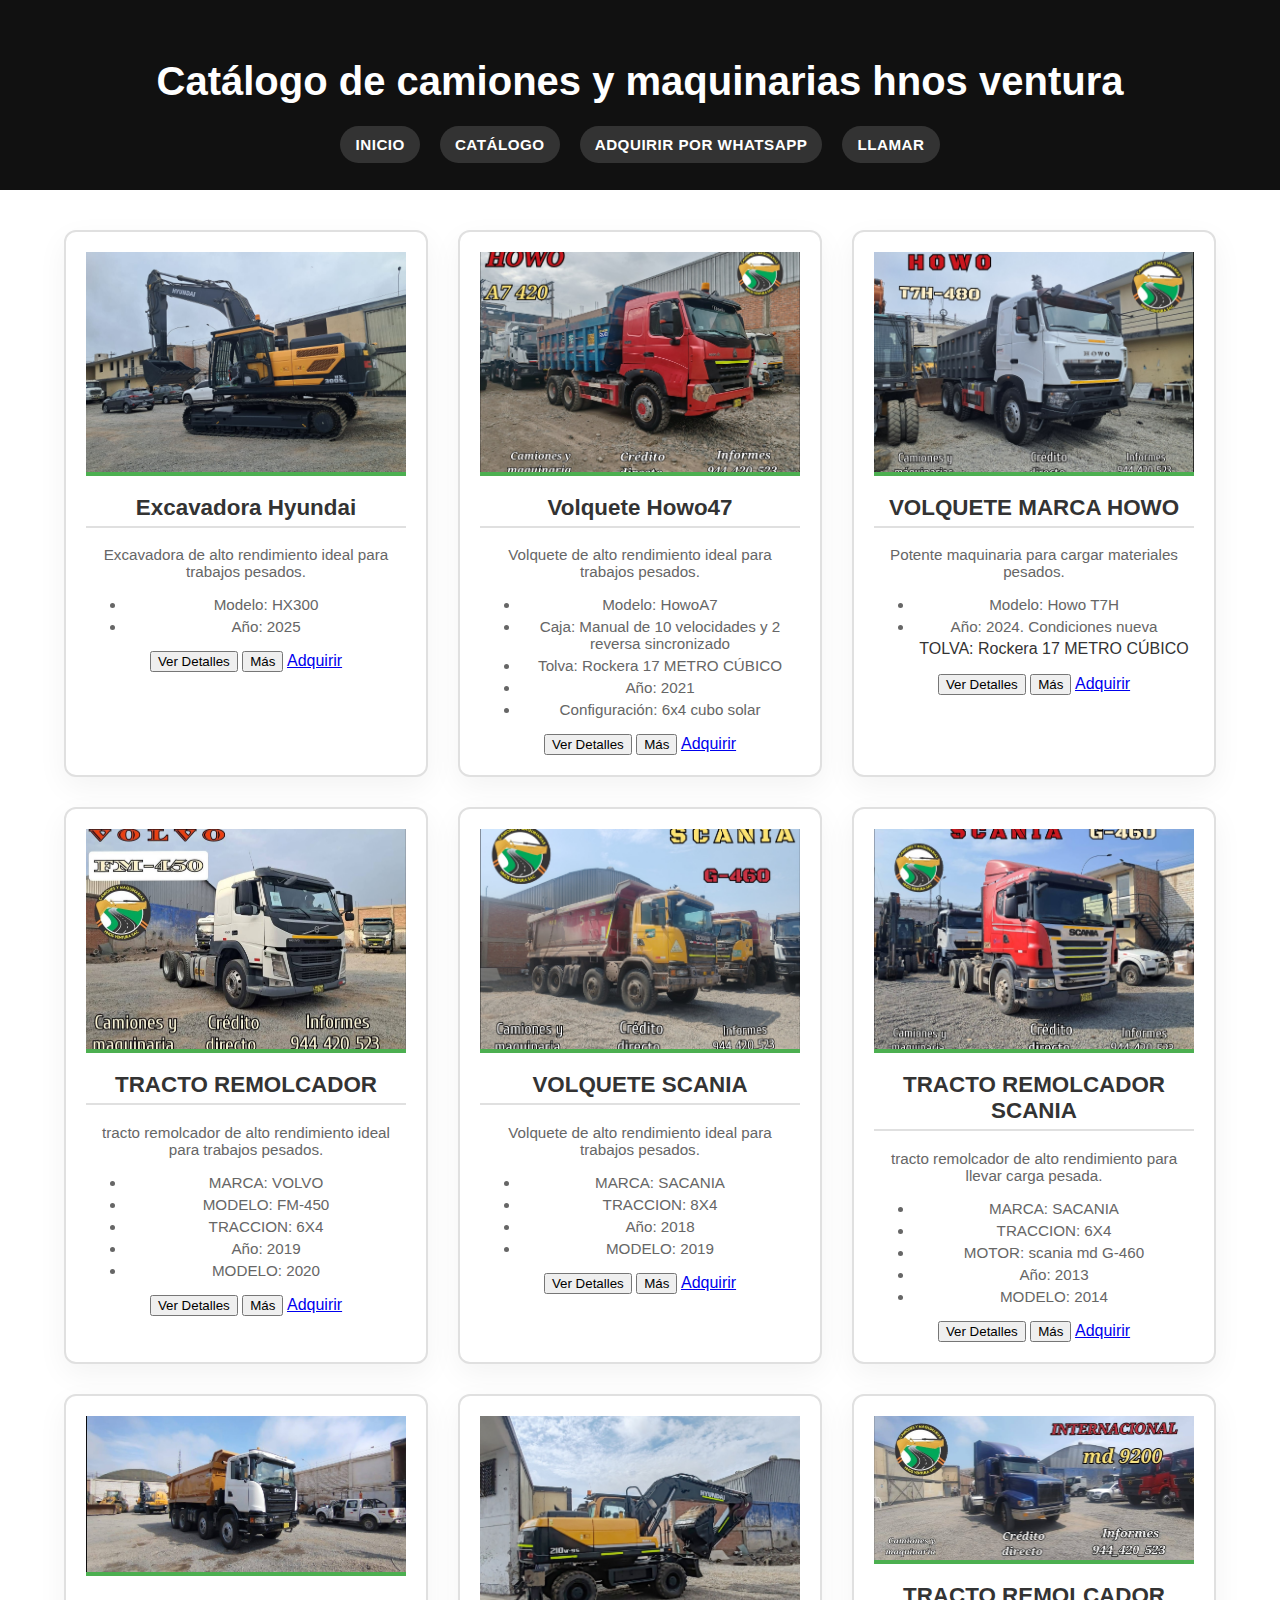
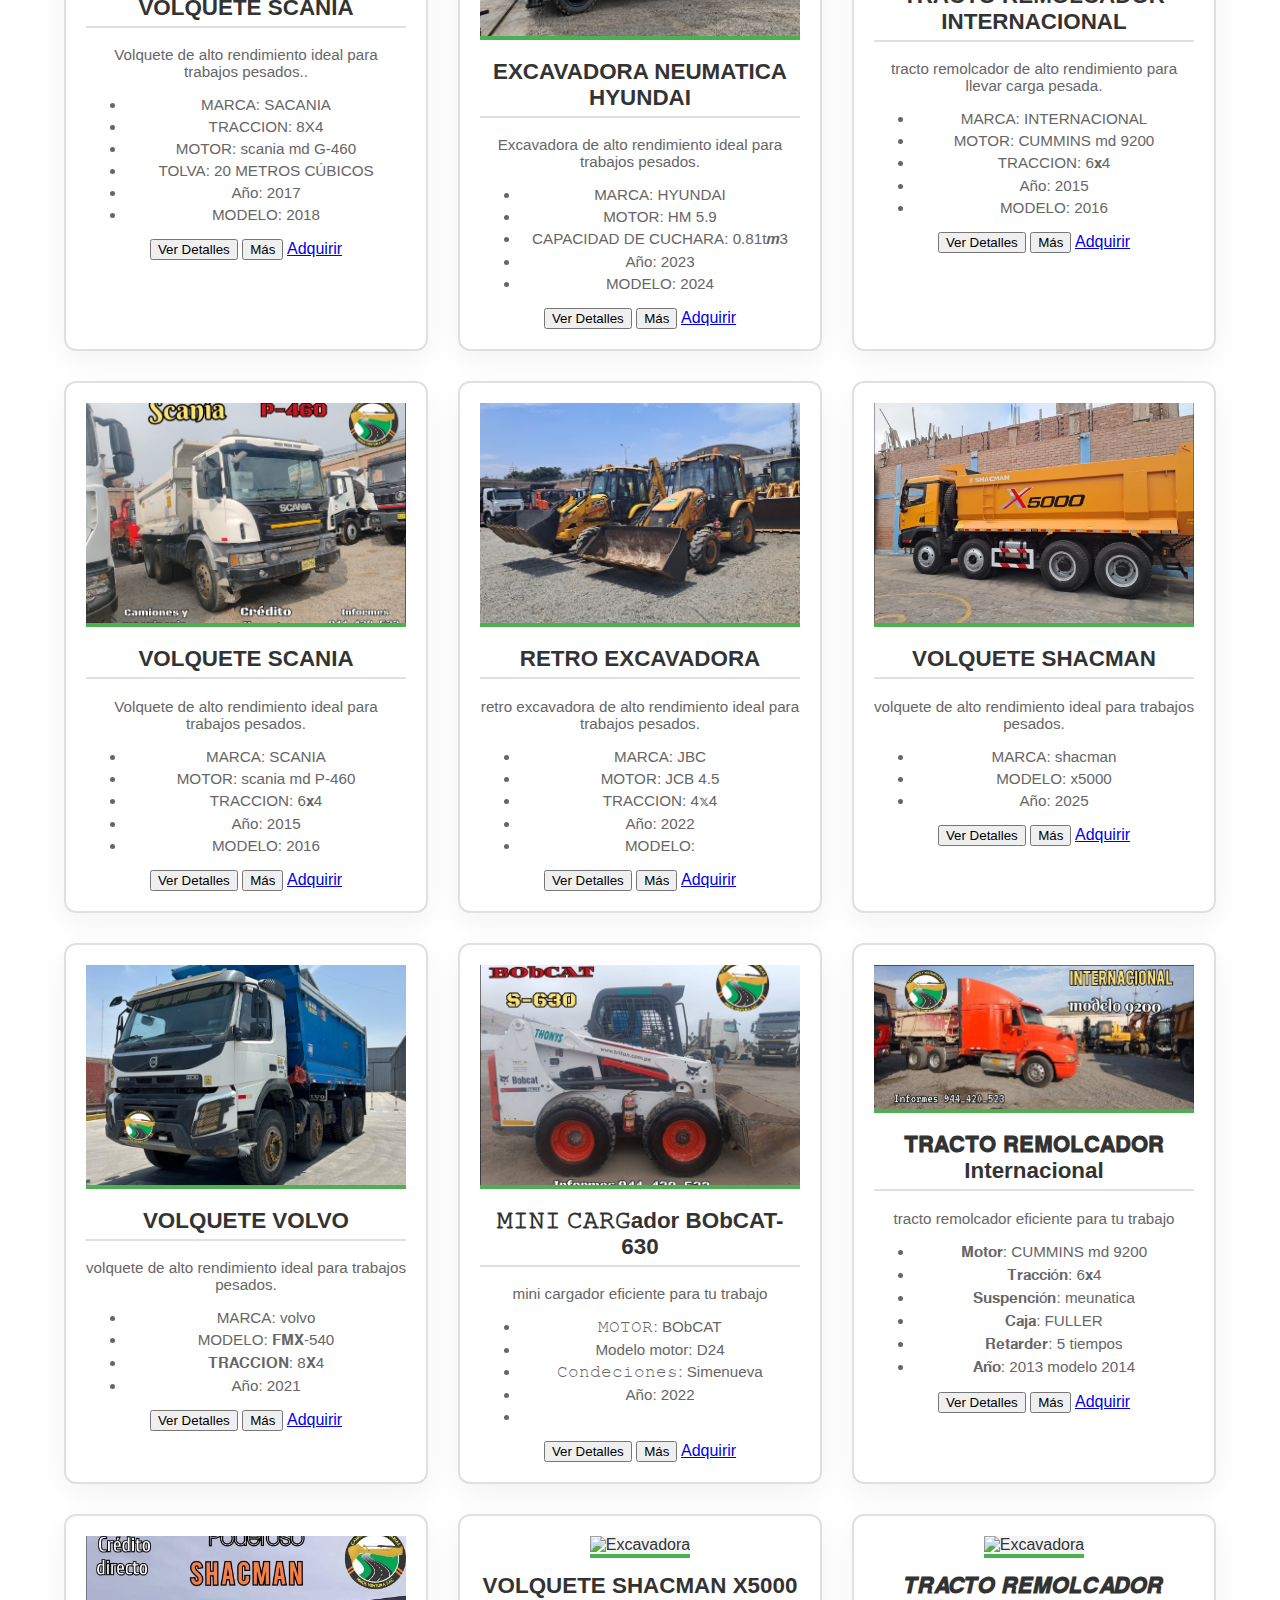
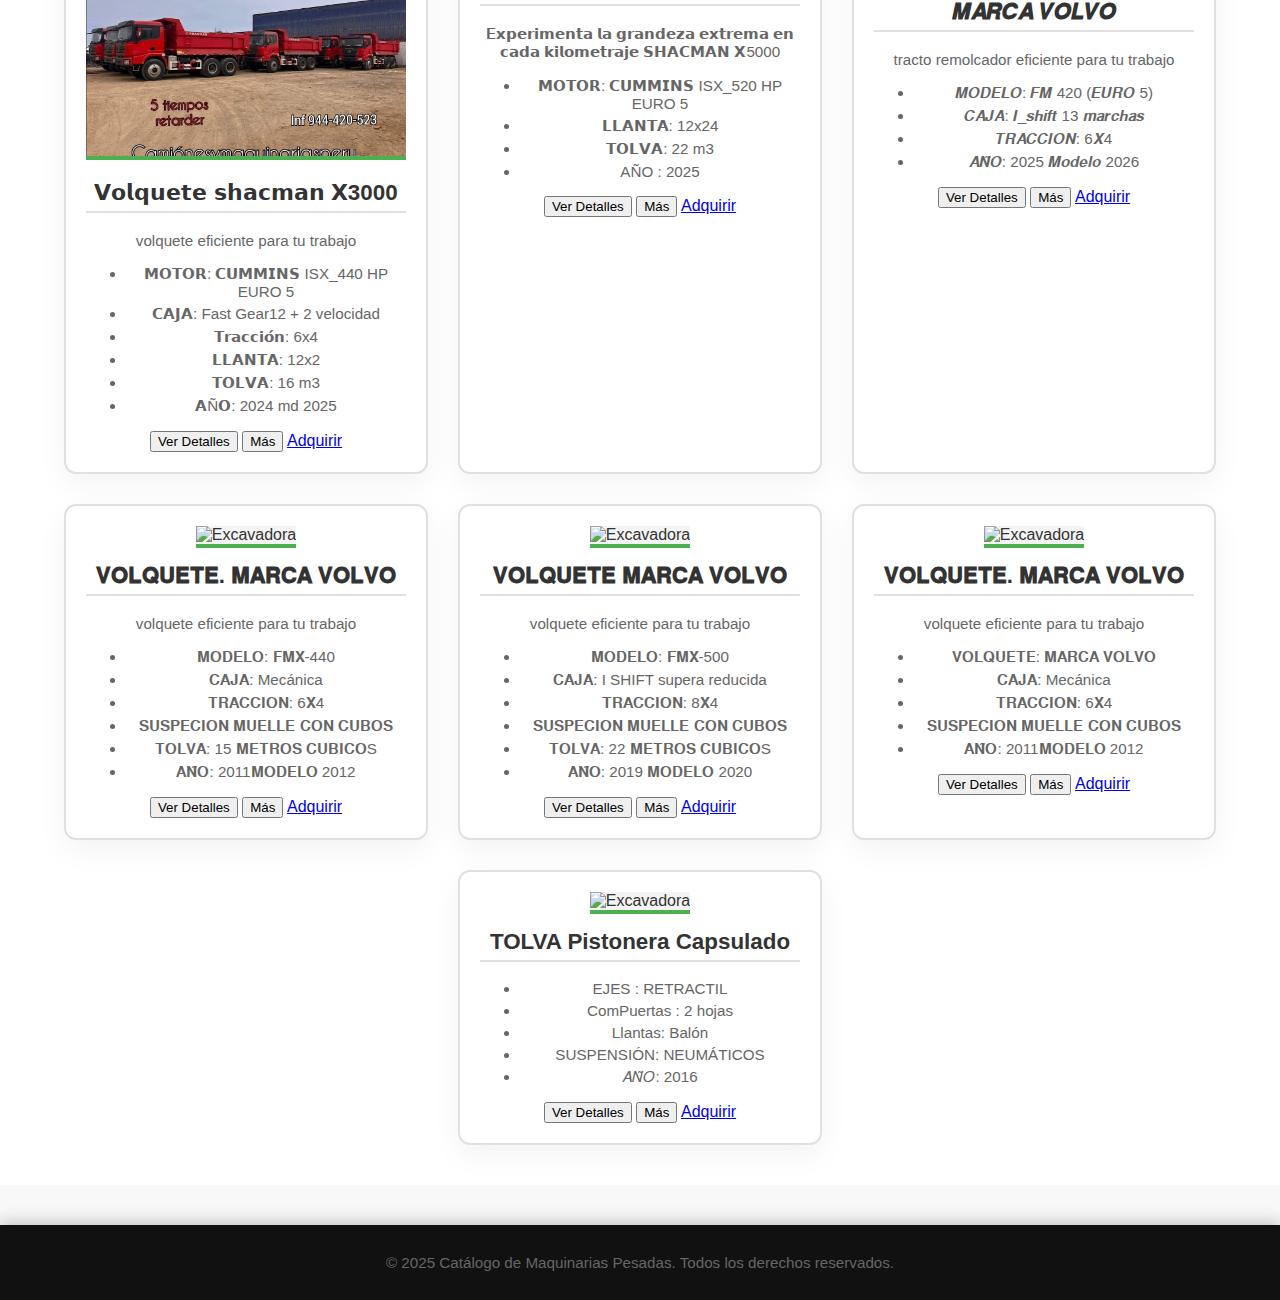
==== commit 2b82bc2b: "Add files via upload" ====
--- a/index.html
+++ b/index.html
@@ -606,13 +606,13 @@
             <li>𝐀𝐍̃𝐎:   2011𝐌𝐎𝐃𝐄𝐋𝐎 2012</li>
             
         </ul>
-        <button onclick="mostrarDetalles('detalles22')">Ver Detalles</button>
-        <div id="detalles22" class="detalles oculto">
+        <button onclick="mostrarDetalles('detalles24')">Ver Detalles</button>
+        <div id="detalles24" class="detalles oculto">
             <p>Cuenta con un diseño robusto y sistema hidráulico avanzado.</p>
-            <button onclick="cerrarDetalles('detalles22')">Cerrar</button>
-        </div>
-        <button onclick="mostrarMas('galeria22')">Más</button>
-        <div id="galeria22" class="galeria oculto">
+            <button onclick="cerrarDetalles('detalles24')">Cerrar</button>
+        </div>
+        <button onclick="mostrarMas('galeria24')">Más</button>
+        <div id="galeria24" class="galeria oculto">
             <img src="img2/VOLQUETE0/2.jpg" alt="Retroexcavadora vista lateral">
             <img src="img2/VOLQUETE0/3.jpg" alt="Retroexcavadora en acción">
             <img src="img2/VOLQUETE0/4.jpg" alt="Retroexcavadora en acción">
--- a/estilo.css
+++ b/estilo.css
@@ -1,33 +1,25 @@
 /* ==================== GENERAL ==================== */
 body {
-
-    font-family: Arial, sans-serif;
+    font-family: 'Segoe UI', Tahoma, Geneva, Verdana, sans-serif;
     margin: 0;
     padding: 0;
     box-sizing: border-box;
-    background-color: #f4f4f4;
+    background-color: #f8f8f8; /* Fondo más suave */
     color: #333;
 }
-/* Estilo para el botón "Adquirir" */
-.btn-adquirir {
-    display: inline-block;
-    background-color: #28a745;  /* Color verde para el botón */
-    color: white;
-    font-size: 16px;
-    font-weight: bold;
-    text-align: center;
-    padding: 12px 25px;
-    border-radius: 5px;
-    text-decoration: none; /* Eliminar subrayado */
-    transition: background-color 0.3s, transform 0.3s; /* Transición suave */
-    margin-top: 15px; /* Espaciado superior */
-}
 
 header {
-    background-color: #000;
+    background-color: #111;
     color: #fff;
     text-align: center;
-    padding: 1.5rem 0;
+    padding: 2rem 0;
+    box-shadow: 0 4px 12px rgba(0, 0, 0, 0.2);
+    font-size: 1.5rem;
+}
+
+header h1 {
+    font-size: 2.5rem;
+    font-weight: bold;
 }
 
 nav ul {
@@ -35,87 +27,90 @@
     padding: 0;
     margin: 0;
     display: flex;
-    flex-wrap: wrap;
     justify-content: center;
-    gap: 15px;
+    gap: 20px;
 }
 
 nav ul li a {
     color: #fff;
     text-decoration: none;
-    padding: 0.5rem 1rem;
+    padding: 10px 15px;
+    background-color: #333;
+    border-radius: 30px;
+    font-weight: 600;
+    text-transform: uppercase;
+    letter-spacing: 0.5px;
+    transition: background-color 0.3s ease;
+}
+
+nav ul li a:hover {
     background-color: #4CAF50;
-    border-radius: 25px;
-    transition: background 0.3s ease;
-}
-
-nav ul li a:hover {
-    background-color: #45a049;
 }
 
 /* ==================== CATÁLOGO ==================== */
 .catalogo {
     display: flex;
-    flex-direction: row;
-    flex-wrap: nowrap;
-    overflow-x: auto;
-    gap: 15px;
-    padding: 20px;
+    flex-wrap: wrap;
+    gap: 30px;
+    justify-content: center;
+    padding: 40px;
+    background-color: #ffffff;
 }
 
 .maquinaria {
     background-color: #fff;
-    border: 1px solid #ddd;
-    border-radius: 10px;
+    border: 2px solid #e0e0e0;
+    border-radius: 12px;
     overflow: hidden;
-    box-shadow: 0 2px 8px rgba(0, 0, 0, 0.1);
+    box-shadow: 0 10px 30px rgba(0, 0, 0, 0.05);
     text-align: center;
-    padding: 15px;
-    flex: 0 0 300px;
+    padding: 20px;
+    flex: 1 1 280px;
+    max-width: 320px;
+    transition: transform 0.3s ease, box-shadow 0.3s ease;
+}
+
+.maquinaria:hover {
+    transform: translateY(-8px);
+    box-shadow: 0 15px 35px rgba(0, 0, 0, 0.15);
 }
 
 .maquinaria img {
     width: 100%;
     height: auto;
-    border-bottom: 2px solid #4CAF50;
-    max-height: 200px;
-    object-fit: contain; /* Mantiene el tamaño original de las imágenes */
+    border-bottom: 4px solid #4CAF50;
+    object-fit: cover;
+    max-height: 220px;
+    background-color: #f4f4f4;
 }
 
 h2 {
-    color: #4CAF50;
-    margin-top: 10px;
+    color: #333;
+    margin-top: 15px;
+    font-size: 1.4rem;
+    font-weight: bold;
+    border-bottom: 2px solid #e0e0e0;
+    padding-bottom: 5px;
 }
 
 p, li {
     margin: 5px 0;
-}
-
-/* ==================== BOTONES ==================== */
-button {
-    background-color: #4CAF50;
-    color: #fff;
-    border: none;
-    padding: 4px 8px; /* Botones aún más pequeños */
-    font-size: 0.85rem;
-    border-radius: 20px;
-    cursor: pointer;
-    transition: background 0.3s ease;
-    margin-top: 10px;
-}
-
-button:hover {
-    background-color: #45a049;
+    font-size: 0.95rem;
+    color: #666;
+}
+
+p {
+    font-weight: 500;
 }
 
 /* ==================== DETALLES & GALERÍA ==================== */
 .detalles, .galeria {
-    background-color: #f0f0f0;
-    border-top: 2px solid #4CAF50;
-    margin-top: 10px;
-    padding: 10px;
-    border-radius: 0 0 12px 12px;
-    display: none; /* Oculta por defecto */
+    background-color: #f9f9f9;
+    border-top: 2px solid #e0e0e0;
+    margin-top: 15px;
+    padding: 15px;
+    border-radius: 0 0 10px 10px;
+    display: none;
 }
 
 .detalles:not(.oculto), .galeria:not(.oculto) {
@@ -126,14 +121,87 @@
     width: 100%;
     height: auto;
     border-radius: 8px;
-    margin-top: 5px;
+    margin-top: 10px;
+    border: 3px solid #ddd;
 }
 
 /* ==================== FOOTER ==================== */
 footer {
-    background-color: #000;
+    background-color: #111;
     color: #fff;
     text-align: center;
-    padding: 1rem 0;
-    margin-top: 20px;
-}
+    padding: 1.5rem 0;
+    margin-top: 40px;
+    box-shadow: 0 -4px 15px rgba(0, 0, 0, 0.2);
+    font-size: 1rem;
+}
+
+/* ==================== MEDIA QUERIES ==================== */
+@media (max-width: 1200px) {
+    .catalogo {
+        gap: 20px;
+        padding: 30px;
+    }
+
+    .maquinaria {
+        flex: 1 1 280px;
+        max-width: 320px;
+    }
+}
+
+@media (max-width: 992px) {
+    .catalogo {
+        gap: 15px;
+    }
+
+    .maquinaria {
+        flex: 1 1 40%;
+    }
+}
+
+@media (max-width: 768px) {
+    .catalogo {
+        flex-direction: column;
+        align-items: center;
+        gap: 25px;
+        padding: 20px;
+    }
+
+    .maquinaria {
+        flex: 0 0 85%;
+        max-width: 100%;
+    }
+
+    .btn-adquirir {
+        padding: 12px 25px;
+        font-size: 14px;
+    }
+
+    h2 {
+        font-size: 1.3rem;
+    }
+
+    p, li {
+        font-size: 0.95rem;
+    }
+}
+
+@media (max-width: 480px) {
+    .maquinaria {
+        flex: 0 0 95%;
+    }
+
+    header {
+        padding: 1.5rem 0;
+    }
+
+    footer {
+        padding: 1rem 0;
+    }
+
+    .btn-adquirir {
+        width: 100%;
+        font-size: 16px;
+        padding: 12px 0;
+    }
+}